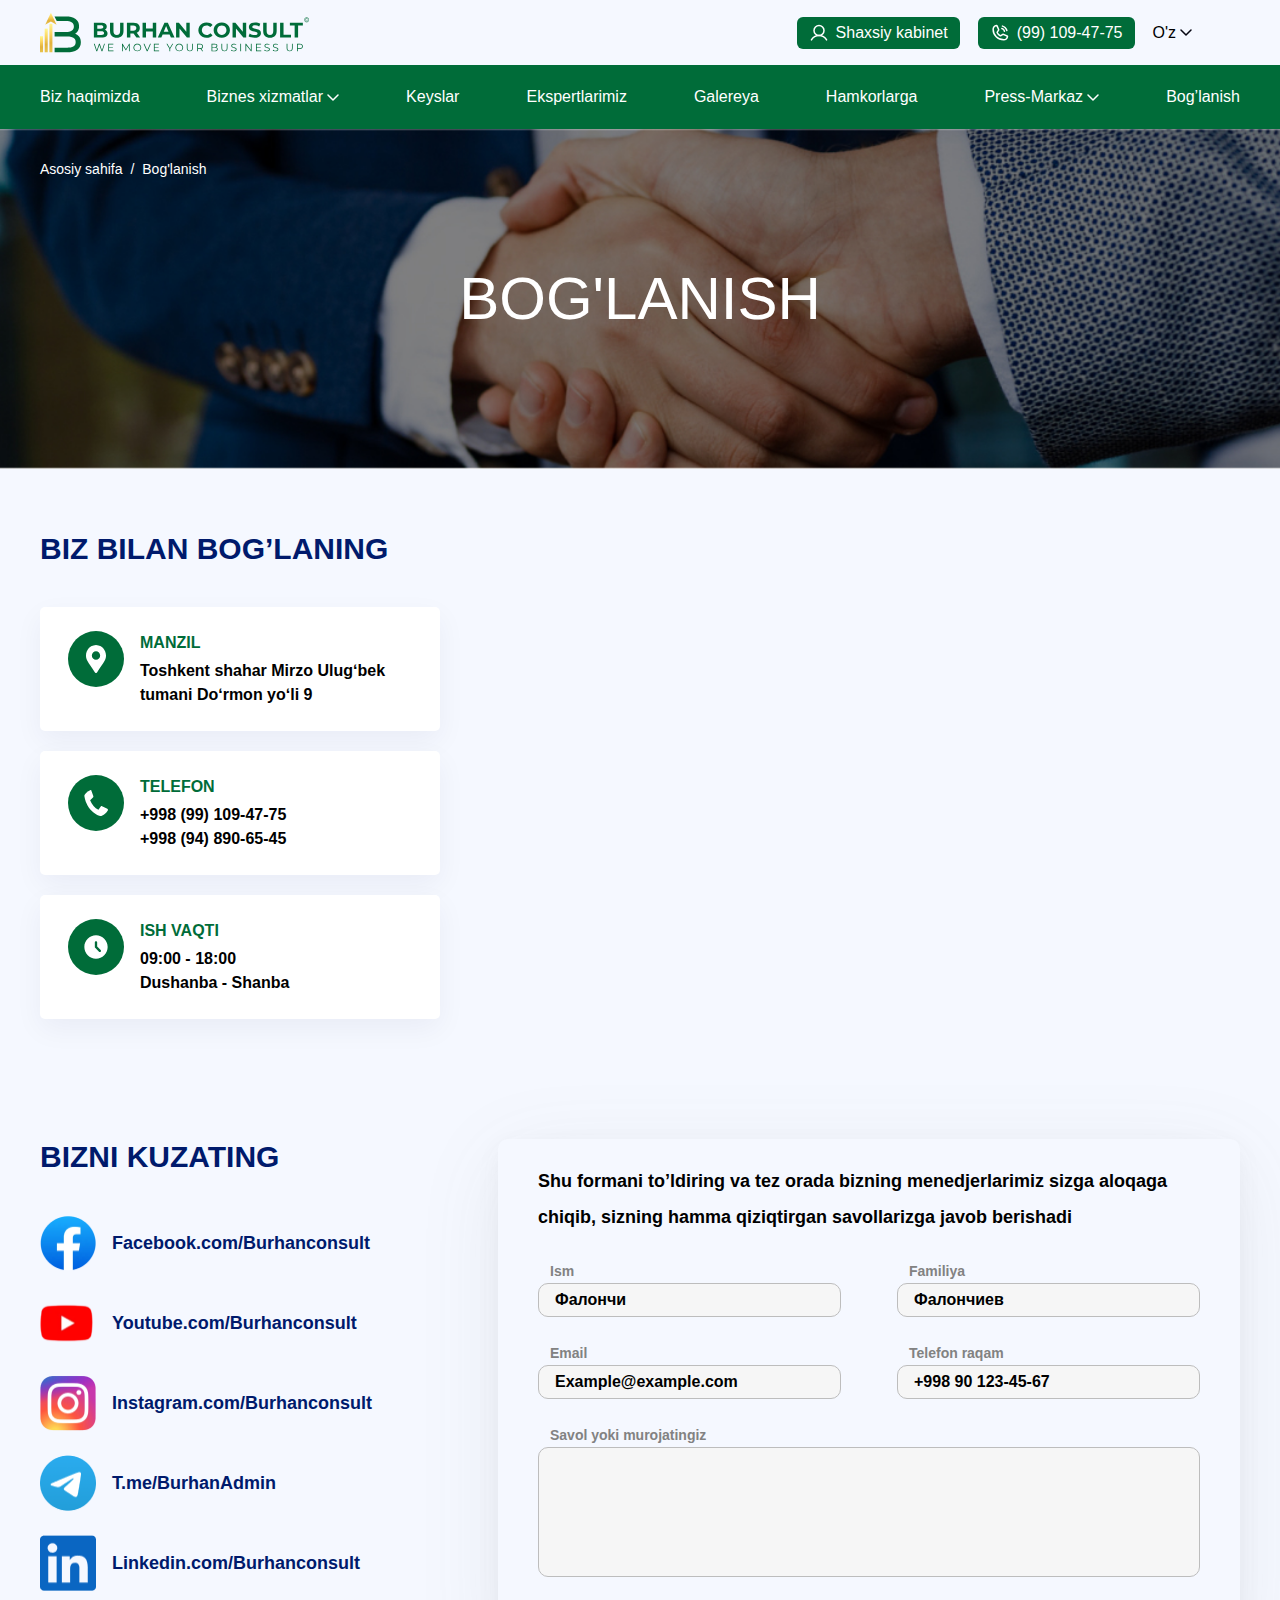
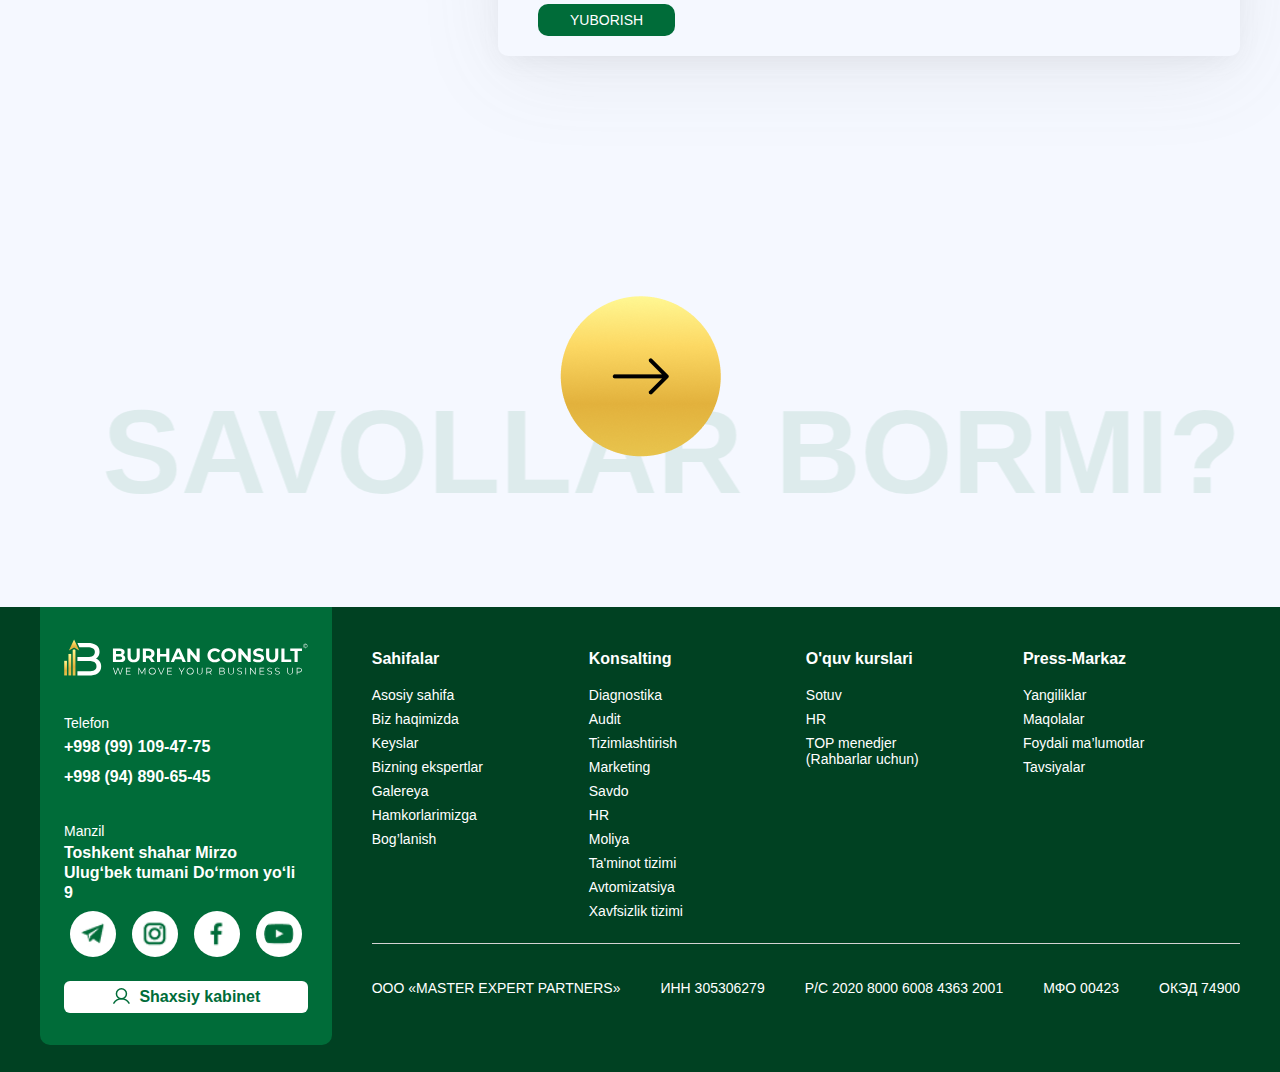
==== contacts.html @ b252c66b "initial commit" ====
<!DOCTYPE html>
<html class="bg-light-gray">

<head>
  <meta charset="UTF-8" />
  <meta name="viewport" content="width=device-width, initial-scale=1.0" />
  <link href="./output.css" rel="stylesheet" />
</head>

<body>
  <header class="">
    <div class="container header_top mx-auto">
      <div class="flex justify-between items-center pt-3 pb-3">
        <a href="index.html"><img class="lg:max-w-[270px] max-w-[175px]" src="img/logo.svg" alt="" /></a>
        <div class="flex items-center gap-[18px] xl:ml-0 ml-auto mr-12">
          <a href="#"
            class="hidden xl:flex font-medium items-center rounded-[6px] gap-[7px] bg-green text-white pt-1 pb-1 pr-3 pl-3">
            <img src="img/user.svg" alt="" />Shaxsiy kabinet
          </a>
          <a href="tel:+998991094775"
            class="hidden xl:flex font-medium items-center rounded-[6px] gap-[7px] bg-green text-white pt-1 pb-1 pr-3 pl-3">
            <img src="img/phone.svg" alt="" />(99) 109-47-75
          </a>
          <div class="dropdown dropdown-hover">
            <div tabindex="0" role="button" class="text-black flex items-center gap-1">
              O'z <img src="img/arrow-black.svg" alt="" />
            </div>
            <ul tabindex="0" class="dropdown-content right-0 menu shadow bg-white rounded-xl z-[1] w-auto">
              <li><a class="text-black">Ru</a></li>
              <li><a class="text-black">En</a></li>
            </ul>
          </div>
        </div>
        <div class="drawer-content block xl:hidden">
          <!-- Page content here -->
          <label for="my-drawer-4" class="drawer-button cursor-pointer z-20">
            <svg class="swap-off fill-current" xmlns="http://www.w3.org/2000/svg" width="32" height="32"
              viewBox="0 0 512 512">
              <path fill="#004122" d="M64,384H448V341.33H64Zm0-106.67H448V234.67H64ZM64,128v42.67H448V128Z" />
            </svg>
          </label>
        </div>
      </div>
    </div>
    <div class="bg-green header_bottom xl:block hidden">
      <div class="container mx-auto">
        <ul class="flex justify-between items-center pt-2 pb-2">
          <li>
            <a class="text-white pb-2 pt-2 block" href="index.html">Biz haqimizda</a>
          </li>
          <li>
            <div class="dropdown dropdown-hover">
              <div tabindex="0" role="button" class="text-white flex items-center gap-1 pt-3 pb-3">
                Biznes xizmatlar<img src="img/arrow-white.svg" alt="" />
              </div>
              <ul tabindex="0" class="dropdown-content menu shadow bg-white rounded-xl z-[1] w-auto">
                <li>
                  <a class="text-black whitespace-nowrap">Biznes xizmatlar 1</a>
                </li>
                <li>
                  <a class="text-black whitespace-nowrap">Biznes xizmatlar 2</a>
                </li>
              </ul>
            </div>
          </li>
          <li><a class="text-white pb-2 pt-2 block" href="keys.html">Keyslar</a></li>
          <li>
            <a class="text-white pb-2 pt-2 block" href="#">Ekspertlarimiz</a>
          </li>
          <li><a class="text-white pb-2 pt-2 block" href="gallery.html">Galereya</a></li>
          <li>
            <a class="text-white pb-2 pt-2 block" href="partners.html">Hamkorlarga</a>
          </li>
          <li>
            <div class="dropdown dropdown-hover">
              <div tabindex="0" role="button" class="text-white flex items-center gap-1 pt-3 pb-3">
                Press-Markaz<img src="img/arrow-white.svg" alt="" />
              </div>
              <ul tabindex="0" class="dropdown-content menu shadow bg-white rounded-xl z-[1] w-auto">
                <li>
                  <a href="press.html" class="text-black whitespace-nowrap">Press-Markaz 1</a>
                </li>
                <li>
                  <a href="press.html" class="text-black whitespace-nowrap">Press-Markaz 2</a>
                </li>
              </ul>
            </div>
          </li>
          <li>
            <a class="text-white pb-2 pt-2 block" href="contacts.html">Bog’lanish</a>
          </li>
        </ul>
      </div>
    </div>
    <div class="drawer drawer-end z-50">
      <input id="my-drawer-4" type="checkbox" class="drawer-toggle" />
      <div class="drawer-side">
        <label for="my-drawer-4" aria-label="close sidebar" class="drawer-overlay"></label>
        <ul class="menu bg-green text-base-content min-h-full w-80 p-4">
          <!-- Sidebar content here -->
          <li class="absolute top-1 right-1 cursor-pointer z-10">
            <label for="my-drawer-4" aria-label="close sidebar" class="">
              <svg class="sm:max-w-max max-w-[34px]" width="45" height="44" viewBox="0 0 45 44" fill="none"
                xmlns="http://www.w3.org/2000/svg">
                <g clip-path="url(#clip0_78_2)">
                  <path fill-rule="evenodd" clip-rule="evenodd"
                    d="M22.9351 24.5924L33.3062 34.9636C33.652 35.2976 34.1151 35.4824 34.5958 35.4782C35.0765 35.474 35.5363 35.2812 35.8762 34.9413C36.2161 34.6014 36.409 34.1415 36.4131 33.6608C36.4173 33.1802 36.2325 32.717 35.8986 32.3713L25.5274 22.0001L35.8986 11.6289C36.2325 11.2832 36.4173 10.8201 36.4131 10.3394C36.409 9.85868 36.2161 9.39886 35.8762 9.05894C35.5363 8.71903 35.0765 8.52622 34.5958 8.52204C34.1151 8.51786 33.652 8.70265 33.3062 9.03661L22.9351 19.4078L12.5639 9.03661C12.2166 8.71091 11.7562 8.53311 11.2801 8.54085C10.804 8.54858 10.3496 8.74123 10.013 9.07803C9.67644 9.41484 9.48411 9.86938 9.47672 10.3455C9.46932 10.8216 9.64745 11.2818 9.97339 11.6289L20.3427 22.0001L9.97156 32.3713C9.79646 32.5404 9.65679 32.7427 9.56071 32.9664C9.46462 33.19 9.41405 33.4306 9.41193 33.674C9.40982 33.9175 9.45621 34.1589 9.54839 34.3842C9.64057 34.6095 9.7767 34.8142 9.94884 34.9863C10.121 35.1585 10.3257 35.2946 10.551 35.3868C10.7763 35.479 11.0177 35.5254 11.2611 35.5232C11.5046 35.5211 11.7451 35.4705 11.9688 35.3745C12.1925 35.2784 12.3948 35.1387 12.5639 34.9636L22.9351 24.5924Z"
                    fill="white" />
                </g>
                <defs>
                  <clipPath id="clip0_78_2">
                    <rect width="44" height="44" fill="white" transform="translate(0.935059)" />
                  </clipPath>
                </defs>
              </svg>
            </label>
          </li>
          <li>
            <a class="text-white pb-2 pt-2 block" href="index.html">Biz haqimizda</a>
          </li>
          <li>
            <div class="flex flex-col items-start">
              <div tabindex="0" role="button" class="text-white flex items-center gap-3">
                Biznes xizmatlar<img src="img/arrow-white.svg" alt="" />
              </div>
              <ul tabindex="0" class="menu before:hidden m-0 p-0">
                <li>
                  <a class="text-white whitespace-nowrap">Biznes xizmatlar 1</a>
                </li>
                <li>
                  <a class="text-white whitespace-nowrap">Biznes xizmatlar 2</a>
                </li>
              </ul>
            </div>
          </li>
          <li><a class="text-white pb-2 pt-2 block" href="keys.html">Keyslar</a></li>
          <li>
            <a class="text-white pb-2 pt-2 block" href="#">Ekspertlarimiz</a>
          </li>
          <li><a class="text-white pb-2 pt-2 block" href="gallery.html">Galereya</a></li>
          <li>
            <a class="text-white pb-2 pt-2 block" href="partners.html">Hamkorlarga</a>
          </li>
          <li>
            <div class="flex flex-col items-start">
              <div tabindex="0" role="button" class="text-white flex items-center gap-3">
                Press-Markaz<img src="img/arrow-white.svg" alt="" />
              </div>
              <ul tabindex="0" class="menu before:hidden m-0 p-0">
                <li>
                  <a class="text-white whitespace-nowrap">Press-Markaz 1</a>
                </li>
                <li>
                  <a class="text-white whitespace-nowrap">Press-Markaz 2</a>
                </li>
              </ul>
            </div>
          </li>
          <li>
            <a class="text-white pb-2 pt-2 block" href="contacts.html">Bog’lanish</a>
          </li>
          <li class="mt-7 w-[calc(100% - 30px)]">
            <a href="#"
              class="inline-flex font-medium items-center rounded-[6px] gap-[7px] justify-center bg-white hover:bg-white text-green pt-1 pb-1 pr-3 pl-3">
              <img src="img/user-wh.svg" alt="" />Shaxsiy kabinet
            </a>
          </li>
          <li class="mt-7 w-[calc(100% - 30px)]">
            <a href="tel:+998991094775"
              class="inline-flex font-medium items-center rounded-[6px] gap-[7px] justify-center bg-white hover:bg-white text-green pt-1 pb-1 pr-3 pl-3">
              <img src="img/phone-green.svg" alt="" />(99) 109-47-75
            </a>
          </li>
        </ul>
      </div>
    </div>
  </header>

  <section style="background-image: url(img/partners-bg.jpg)"
    class="bg-cover relative bg-no-repeat bg-center sm:min-h-[280px]">
    <div class="container mx-auto pt-7 pb-72">
      <ul class="inline-flex items-center gap-2">
        <li class="text-white text-sm">
          <a href="index.html" class="text-white pr-1"> Asosiy sahifa </a>/
        </li>
        <li>
          <span class="inline-flex items-center gap-2 text-white text-sm">
            Bog'lanish
          </span>
        </li>
      </ul>
      <h1
        class="text-center text-4xl sm:text-6xl leading-snug text-white uppercase absolute top-1/2 left-1/2 -translate-x-1/2 -translate-y-1/2">
        Bog'lanish
      </h1>
    </div>
  </section>

  <section class="sm:pt-[62px] sm:pb-[120px] pt-[32px] pb-[32px]">
    <div class="container mx-auto text-center">
      <h2 class="lg:text-3xl sm:text-2xl text-xl font-bold mb-10 leading-normal text-blue uppercase text-left">
        Biz bilan bog’laning
      </h2>
      <div class="sm:flex xl:gap-[58px] gap-6 sm:mb-[120px] mb-10">
        <div class="left sm:min-w-[400px] sm:basis-[400px]">
          <div class="flex mb-5 items-start gap-4 py-6 px-7 bg-white rounded-[5px] shadow_contact">
            <img class="object-contain object-center w-14 h-14 min-w-14 basis-14 p-3.5 bg-green rounded-full"
              src="img/location.svg" alt="" />
            <div>
              <p class="text-left text-base uppercase text-green mb-1 font-semibold">
                Manzil
              </p>
              <div class="text-left">
                <a href="https://yandex.uz/maps/10335/tashkent/house/YkAYdA5mQUcEQFprfX9weX5hbA==/?ll=69.298691%2C41.317652&z=16.99"
                  target="_blank" class="text-black text-sm sm:text-base font-semibold transition-all hover:text-green">Toshkent
                  shahar Mirzo Ulugʻbek tumani Doʻrmon yoʻli 9</a>
              </div>
            </div>
          </div>
          <div class="flex mb-5 items-start gap-4 py-6 px-7 bg-white rounded-[5px] shadow_contact">
            <img class="object-contain object-center w-14 h-14 min-w-14 basis-14 p-3.5 bg-green rounded-full"
              src="img/phone-white.svg" alt="" />
            <div>
              <p class="text-left text-base uppercase text-green mb-1 font-semibold">
                Telefon
              </p>
              <div class="text-left">
                <a href="tel:+998991094775"
                  class="text-black text-sm sm:text-base font-semibold transition-all hover:text-green">+998 (99) 109-47-75</a>
                <br />
                <a class="text-black text-sm sm:text-base font-semibold transition-all hover:text-green" href="tel:+998948906545"
                  href="">+998 (94) 890-65-45</a>
              </div>
            </div>
          </div>
          <div class="flex items-start gap-4 py-6 px-7 bg-white rounded-[5px] shadow_contact">
            <img class="object-contain object-center w-14 h-14 min-w-14 basis-14 p-3.5 bg-green rounded-full"
              src="img/clock.svg" alt="" />
            <div>
              <p class="text-left text-base uppercase text-green mb-1 font-semibold">
                Ish vaqti
              </p>
              <div class="text-left">
                <span class="text-black text-base font-semibold">09:00 - 18:00 <br />
                  Dushanba - Shanba</span>
              </div>
            </div>
          </div>
        </div>
        <div class="w-full sm:h-auto h-[250px]">
          <iframe class="w-full h-full sm:mt-0 mt-5"
            src="https://yandex.com/map-widget/v1/?um=constructor%3A75b9b74190615ed96ed5d62652208825141ab3cdc33fb27ccaeb0a35229b9d0c&amp;source=constructor"
            frameborder="0"></iframe>
        </div>
      </div>

      <div class="sm:flex xl:gap-[58px] gap-6 sm:mb-[120px] mb-10">
        <div class="left sm:min-w-[400px] sm:basis-[400px]">
          <h2 class="lg:text-3xl sm:text-2xl text-xl font-bold mb-10 leading-normal text-blue uppercase text-left">
            Bizni kuzating
          </h2>
          <div class="flex items-center gap-4 mb-6">
            <img class="object-contain object-center w-14 h-14" src="img/facebook.png" alt="" />
            <a href="https://www.facebook.com/Burhanconsult" target="_blank"
              class="text-left text-base sm:text-lg sm:leading-9 transition-all text-blue hover:text-green font-semibold">
              Facebook.com/Burhanconsult
          </a>
          </div>
          <div class="flex items-center gap-4 mb-6">
            <img class="object-contain object-center w-14 h-14" src="img/youtube.png" alt="" />
            <a href="https://www.youtube.com/Burhanconsult" target="_blank"
              class="text-left text-base sm:text-lg sm:leading-9 transition-all text-blue hover:text-green font-semibold">
              Youtube.com/Burhanconsult
          </a>
          </div>
          <div class="flex items-center gap-4 mb-6">
            <img class="object-contain object-center w-14 h-14" src="img/instagram.png" alt="" />
            <a href="https://www.instagram.com/Burhanconsult" target="_blank"
              class="text-left text-base sm:text-lg sm:leading-9 transition-all text-blue hover:text-green font-semibold">
              Instagram.com/Burhanconsult
          </a>
          </div>
          <div class="flex items-center gap-4 mb-6">
            <img class="object-contain object-center w-14 h-14" src="img/telegram.png" alt="" />
            <a href="https://t.me/BurhanAdmint" target="_blank"
              class="text-left text-base sm:text-lg sm:leading-9 transition-all text-blue hover:text-green font-semibold">
              T.me/BurhanAdmin
          </a>
          </div>
          <div class="flex items-center gap-4 mb-6">
            <img class="object-contain object-center w-14 h-14" src="img/linkedin.png" alt="" />
            <a href="https://linkedin.com/Burhanconsult" target="_blank"
              class="text-left text-base sm:text-lg sm:leading-9 transition-all text-blue hover:text-green font-semibold">
              Linkedin.com/Burhanconsult
          </a>
          </div>
        </div>
        <div class="w-full shadow_card rounded-[10px] border-[#BDBDBD] lg:py-6 lg:px-10 p-4">
          <h3 class="text-black font-semibold lg:text-lg text-sm lg:leading-loose text-left mb-6">Shu formani to’ldiring va tez orada bizning menedjerlarimiz sizga aloqaga chiqib, sizning hamma qiziqtirgan savollarizga javob berishadi</h3>
          <form action="#" class="grid lg:grid-cols-2 grid-cols-1 xl:gap-y-6 xl:gap-x-14 gap-y-3 gap-x-3">
            <div class="form-group text-left">
              <label for="" class="pl-3 mb-1 text-left text-[#828282] font-semibold text-sm">Ism</label>
              <input type="text" value="Фалончи" class="font-semibold outline-none w-full text-base text-black py-1 px-4 leading-6 bg-[#F6F6F6] border border-[#BDBDBD] rounded-[10px]">
            </div>
            <div class="form-group text-left">
              <label for="" class="pl-3 mb-1 text-left text-[#828282] font-semibold text-sm">Familiya</label>
              <input type="text" value="Фалончиев" class="font-semibold outline-none w-full text-base text-black py-1 px-4 leading-6 bg-[#F6F6F6] border border-[#BDBDBD] rounded-[10px]">
            </div>
            <div class="form-group text-left">
              <label for="" class="pl-3 mb-1 text-left text-[#828282] font-semibold text-sm">Email</label>
              <input type="email" value="Example@example.com" class="font-semibold outline-none w-full text-base text-black py-1 px-4 leading-6 bg-[#F6F6F6] border border-[#BDBDBD] rounded-[10px]">
            </div>
            <div class="form-group text-left">
              <label for="" class="pl-3 mb-1 text-left text-[#828282] font-semibold text-sm">Telefon raqam</label>
              <input type="tel" value="+998 90 123-45-67" class="font-semibold outline-none w-full text-base text-black py-1 px-4 leading-6 bg-[#F6F6F6] border border-[#BDBDBD] rounded-[10px]">
            </div>
            <div class="form-group text-left col-span-full">
              <label for="" class="pl-3 mb-1 text-left text-[#828282] font-semibold text-sm">Savol yoki murojatingiz</label>
              <textarea rows="5" class="resize-none font-semibold outline-none w-full text-base text-black py-1 px-4 leading-6 bg-[#F6F6F6] border border-[#BDBDBD] rounded-[10px]"></textarea>
            </div>
            <div class="text-left mb-3 sm:mb-0">
              <a href="#"
              class="font-medium text-sm items-center rounded-[10px] transition-all bg-green uppercase hover:bg-green-dark text-white px-8 py-2">
              yuborish
            </a>
            </div>
          </form>
        </div>
      </div>
    </div>
  </section>
  <section class="request relative">
    <marquee
      class="uppercase absolute top-1/2 -translate-y-1/2 font-bold lg:text-[118px] sm:text-[58px] text-[34px] text-[#DDEBEC]"
      behavior="alternate" direction="right" scrollamount="20">Savollar bormi?</marquee>
    <div class="container mx-auto sm:pb-[150px] pb-12 relative z-10">
      <div class="flex justify-center">
        <a href="#"><img class="sm:max-w-max max-w-14" src="img/next.png" alt="" /></a>
      </div>
    </div>
  </section>
  <footer class="pb-[27px] bg-green-dark">
    <div class="container mx-auto">
      <div class="flex gap-10 sm:flex-row flex-col">
        <div class="px-6 py-8 bg-green grow-[300px] rounded-b-[10px]">
          <a href="index.html" class="inline-block"><img src="img/logo-white.svg" alt="" class="mb-8" /></a>
          <p class="text-white text-sm leading-4 mb-1">Telefon</p>
          <a href="tel:+998991094775" class="text-white font-bold text-base inline-block leading-5 mb-2">+998 (99)
            109-47-75</a>
          <br />
          <a href="tel:+998948906545" class="text-white font-bold text-base inline-block leading-5 mb-9">+998 (94)
            890-65-45</a>

          <p class="text-white text-sm leading-4 mb-1">Manzil</p>
          <p class="text-white font-bold text-base leading-5 mb-2">
            Toshkent shahar Mirzo Ulugʻbek tumani Doʻrmon yoʻli 9
          </p>

          <ul class="list-none gap-4 flex justify-center items-center mb-6">
            <li>
              <a href="#"><img
                  class="rounded-full overflow-hidden p-2 bg-white w-[46px] h-[46] transition-all hover:-translate-y-1"
                  src="img/tg.jpg" alt="" /></a>
            </li>
            <li>
              <a href="#"><img
                  class="rounded-full overflow-hidden p-2 bg-white w-[46px] h-[46] transition-all hover:-translate-y-1"
                  src="img/ins.jpg" alt="" /></a>
            </li>
            <li>
              <a href="#"><img
                  class="rounded-full overflow-hidden p-2 bg-white w-[46px] h-[46] transition-all hover:-translate-y-1"
                  src="img/face.jpg" alt="" /></a>
            </li>
            <li>
              <a href="#"><img
                  class="rounded-full overflow-hidden p-2 bg-white w-[46px] h-[46] transition-all hover:-translate-y-1"
                  src="img/you.jpg" alt="" /></a>
            </li>
          </ul>
          <a href="#"
            class="flex font-semibold items-center text-center justify-center rounded-[6px] gap-[7px] bg-white text-green pt-1 pb-1 pr-3 pl-3">
            <img src="img/user-wh.svg" alt="" />Shaxsiy kabinet
          </a>
        </div>
        <div class="w-full gap-10 py-10">
          <div class="grid lg:grid-cols-4 grid-cols-2 lg:gap-0 gap-8">
            <div>
              <h4 class="text-white font-bold text-base mb-4">Sahifalar</h4>
              <ul class="flex flex-col gap-2">
                <li class="leading-none">
                  <a href="#" class="text-white leading-none text-sm hover:underline hover:decoration-solid">Asosiy
                    sahifa</a>
                </li>
                <li class="leading-none">
                  <a href="#" class="text-white leading-none text-sm hover:underline hover:decoration-solid">Biz
                    haqimizda</a>
                </li>
                <li class="leading-none">
                  <a href="#" class="text-white leading-none text-sm hover:underline hover:decoration-solid">Keyslar</a>
                </li>
                <li class="leading-none">
                  <a href="#" class="text-white leading-none text-sm hover:underline hover:decoration-solid">Bizning
                    ekspertlar</a>
                </li>
                <li class="leading-none">
                  <a href="#"
                    class="text-white leading-none text-sm hover:underline hover:decoration-solid">Galereya</a>
                </li>
                <li class="leading-none">
                  <a href="#"
                    class="text-white leading-none text-sm hover:underline hover:decoration-solid">Hamkorlarimizga</a>
                </li>
                <li class="leading-none">
                  <a href="#"
                    class="text-white leading-none text-sm hover:underline hover:decoration-solid">Bog’lanish</a>
                </li>
              </ul>
            </div>
            <div>
              <h4 class="text-white font-bold text-base mb-4">Konsalting</h4>
              <ul class="flex flex-col gap-2">
                <li class="leading-none">
                  <a href="#"
                    class="text-white leading-none text-sm hover:underline hover:decoration-solid">Diagnostika</a>
                </li>
                <li class="leading-none">
                  <a href="#" class="text-white leading-none text-sm hover:underline hover:decoration-solid">Audit</a>
                </li>
                <li class="leading-none">
                  <a href="#"
                    class="text-white leading-none text-sm hover:underline hover:decoration-solid">Tizimlashtirish</a>
                </li>
                <li class="leading-none">
                  <a href="#"
                    class="text-white leading-none text-sm hover:underline hover:decoration-solid">Marketing</a>
                </li>
                <li class="leading-none">
                  <a href="#" class="text-white leading-none text-sm hover:underline hover:decoration-solid">Savdo</a>
                </li>
                <li class="leading-none">
                  <a href="#" class="text-white leading-none text-sm hover:underline hover:decoration-solid">HR</a>
                </li>
                <li class="leading-none">
                  <a href="#" class="text-white leading-none text-sm hover:underline hover:decoration-solid">Moliya</a>
                </li>
                <li class="leading-none">
                  <a href="#" class="text-white leading-none text-sm hover:underline hover:decoration-solid">Ta'minot
                    tizimi</a>
                </li>
                <li class="leading-none">
                  <a href="#"
                    class="text-white leading-none text-sm hover:underline hover:decoration-solid">Avtomizatsiya</a>
                </li>
                <li class="leading-none">
                  <a href="#" class="text-white leading-none text-sm hover:underline hover:decoration-solid">Xavfsizlik
                    tizimi</a>
                </li>
              </ul>
            </div>
            <div>
              <h4 class="text-white font-bold text-base mb-4">
                O'quv kurslari
              </h4>
              <ul class="flex flex-col gap-2">
                <li class="leading-none">
                  <a href="#" class="text-white leading-none text-sm hover:underline hover:decoration-solid">Sotuv</a>
                </li>
                <li class="leading-none">
                  <a href="#" class="text-white leading-none text-sm hover:underline hover:decoration-solid">HR</a>
                </li>
                <li class="leading-none">
                  <a href="#" class="text-white leading-none text-sm hover:underline hover:decoration-solid">TOP
                    menedjer <br />
                    (Rahbarlar uchun)</a>
                </li>
              </ul>
            </div>
            <div>
              <h4 class="text-white font-bold text-base mb-4">
                Press-Markaz
              </h4>
              <ul class="flex flex-col gap-2">
                <li class="leading-none">
                  <a href="#"
                    class="text-white leading-none text-sm hover:underline hover:decoration-solid">Yangiliklar</a>
                </li>
                <li class="leading-none">
                  <a href="#"
                    class="text-white leading-none text-sm hover:underline hover:decoration-solid">Maqolalar</a>
                </li>
                <li class="leading-none">
                  <a href="#" class="text-white leading-none text-sm hover:underline hover:decoration-solid">Foydali
                    ma’lumotlar</a>
                </li>
                <li class="leading-none">
                  <a href="#"
                    class="text-white leading-none text-sm hover:underline hover:decoration-solid">Tavsiyalar</a>
                </li>
              </ul>
            </div>
          </div>
          <hr class="bg-[#D3D3D3] border-0 h-[1px] mt-6 mb-9" />
          <div class="flex xl:justify-between gap-x-10 gap-y-3 items-center flex-wrap xl:flex-nowrap">
            <p class="text-white text-sm whitespace-nowrap leading-4">
              ООО «MASTER EXPERT PARTNERS»
            </p>
            <p class="text-white text-sm whitespace-nowrap leading-4">
              ИНН 305306279
            </p>
            <p class="text-white text-sm whitespace-nowrap leading-4">
              Р/C 2020 8000 6008 4363 2001
            </p>
            <p class="text-white text-sm whitespace-nowrap leading-4">
              МФО 00423
            </p>
            <p class="text-white text-sm whitespace-nowrap leading-4">
              ОКЭД 74900
            </p>
          </div>
        </div>
      </div>
    </div>
  </footer>
</body>

</html>
---- output.css ----
/*
! tailwindcss v3.4.7 | MIT License | https://tailwindcss.com
*/

/*
1. Prevent padding and border from affecting element width. (https://github.com/mozdevs/cssremedy/issues/4)
2. Allow adding a border to an element by just adding a border-width. (https://github.com/tailwindcss/tailwindcss/pull/116)
*/

*,
::before,
::after {
  box-sizing: border-box;
  /* 1 */
  border-width: 0;
  /* 2 */
  border-style: solid;
  /* 2 */
  border-color: currentColor;
  /* 2 */
}

::before,
::after {
  --tw-content: '';
}

/*
1. Use a consistent sensible line-height in all browsers.
2. Prevent adjustments of font size after orientation changes in iOS.
3. Use a more readable tab size.
4. Use the user's configured `sans` font-family by default.
5. Use the user's configured `sans` font-feature-settings by default.
6. Use the user's configured `sans` font-variation-settings by default.
7. Disable tap highlights on iOS
*/

html,
:host {
  line-height: 1.5;
  /* 1 */
  -webkit-text-size-adjust: 100%;
  /* 2 */
  -moz-tab-size: 4;
  /* 3 */
  -o-tab-size: 4;
     tab-size: 4;
  /* 3 */
  font-family: ui-sans-serif, system-ui, sans-serif, "Apple Color Emoji", "Segoe UI Emoji", "Segoe UI Symbol", "Noto Color Emoji";
  /* 4 */
  font-feature-settings: normal;
  /* 5 */
  font-variation-settings: normal;
  /* 6 */
  -webkit-tap-highlight-color: transparent;
  /* 7 */
}

/*
1. Remove the margin in all browsers.
2. Inherit line-height from `html` so users can set them as a class directly on the `html` element.
*/

body {
  margin: 0;
  /* 1 */
  line-height: inherit;
  /* 2 */
}

/*
1. Add the correct height in Firefox.
2. Correct the inheritance of border color in Firefox. (https://bugzilla.mozilla.org/show_bug.cgi?id=190655)
3. Ensure horizontal rules are visible by default.
*/

hr {
  height: 0;
  /* 1 */
  color: inherit;
  /* 2 */
  border-top-width: 1px;
  /* 3 */
}

/*
Add the correct text decoration in Chrome, Edge, and Safari.
*/

abbr:where([title]) {
  -webkit-text-decoration: underline dotted;
          text-decoration: underline dotted;
}

/*
Remove the default font size and weight for headings.
*/

h1,
h2,
h3,
h4,
h5,
h6 {
  font-size: inherit;
  font-weight: inherit;
}

/*
Reset links to optimize for opt-in styling instead of opt-out.
*/

a {
  color: inherit;
  text-decoration: inherit;
}

/*
Add the correct font weight in Edge and Safari.
*/

b,
strong {
  font-weight: bolder;
}

/*
1. Use the user's configured `mono` font-family by default.
2. Use the user's configured `mono` font-feature-settings by default.
3. Use the user's configured `mono` font-variation-settings by default.
4. Correct the odd `em` font sizing in all browsers.
*/

code,
kbd,
samp,
pre {
  font-family: ui-monospace, SFMono-Regular, Menlo, Monaco, Consolas, "Liberation Mono", "Courier New", monospace;
  /* 1 */
  font-feature-settings: normal;
  /* 2 */
  font-variation-settings: normal;
  /* 3 */
  font-size: 1em;
  /* 4 */
}

/*
Add the correct font size in all browsers.
*/

small {
  font-size: 80%;
}

/*
Prevent `sub` and `sup` elements from affecting the line height in all browsers.
*/

sub,
sup {
  font-size: 75%;
  line-height: 0;
  position: relative;
  vertical-align: baseline;
}

sub {
  bottom: -0.25em;
}

sup {
  top: -0.5em;
}

/*
1. Remove text indentation from table contents in Chrome and Safari. (https://bugs.chromium.org/p/chromium/issues/detail?id=999088, https://bugs.webkit.org/show_bug.cgi?id=201297)
2. Correct table border color inheritance in all Chrome and Safari. (https://bugs.chromium.org/p/chromium/issues/detail?id=935729, https://bugs.webkit.org/show_bug.cgi?id=195016)
3. Remove gaps between table borders by default.
*/

table {
  text-indent: 0;
  /* 1 */
  border-color: inherit;
  /* 2 */
  border-collapse: collapse;
  /* 3 */
}

/*
1. Change the font styles in all browsers.
2. Remove the margin in Firefox and Safari.
3. Remove default padding in all browsers.
*/

button,
input,
optgroup,
select,
textarea {
  font-family: inherit;
  /* 1 */
  font-feature-settings: inherit;
  /* 1 */
  font-variation-settings: inherit;
  /* 1 */
  font-size: 100%;
  /* 1 */
  font-weight: inherit;
  /* 1 */
  line-height: inherit;
  /* 1 */
  letter-spacing: inherit;
  /* 1 */
  color: inherit;
  /* 1 */
  margin: 0;
  /* 2 */
  padding: 0;
  /* 3 */
}

/*
Remove the inheritance of text transform in Edge and Firefox.
*/

button,
select {
  text-transform: none;
}

/*
1. Correct the inability to style clickable types in iOS and Safari.
2. Remove default button styles.
*/

button,
input:where([type='button']),
input:where([type='reset']),
input:where([type='submit']) {
  -webkit-appearance: button;
  /* 1 */
  background-color: transparent;
  /* 2 */
  background-image: none;
  /* 2 */
}

/*
Use the modern Firefox focus style for all focusable elements.
*/

:-moz-focusring {
  outline: auto;
}

/*
Remove the additional `:invalid` styles in Firefox. (https://github.com/mozilla/gecko-dev/blob/2f9eacd9d3d995c937b4251a5557d95d494c9be1/layout/style/res/forms.css#L728-L737)
*/

:-moz-ui-invalid {
  box-shadow: none;
}

/*
Add the correct vertical alignment in Chrome and Firefox.
*/

progress {
  vertical-align: baseline;
}

/*
Correct the cursor style of increment and decrement buttons in Safari.
*/

::-webkit-inner-spin-button,
::-webkit-outer-spin-button {
  height: auto;
}

/*
1. Correct the odd appearance in Chrome and Safari.
2. Correct the outline style in Safari.
*/

[type='search'] {
  -webkit-appearance: textfield;
  /* 1 */
  outline-offset: -2px;
  /* 2 */
}

/*
Remove the inner padding in Chrome and Safari on macOS.
*/

::-webkit-search-decoration {
  -webkit-appearance: none;
}

/*
1. Correct the inability to style clickable types in iOS and Safari.
2. Change font properties to `inherit` in Safari.
*/

::-webkit-file-upload-button {
  -webkit-appearance: button;
  /* 1 */
  font: inherit;
  /* 2 */
}

/*
Add the correct display in Chrome and Safari.
*/

summary {
  display: list-item;
}

/*
Removes the default spacing and border for appropriate elements.
*/

blockquote,
dl,
dd,
h1,
h2,
h3,
h4,
h5,
h6,
hr,
figure,
p,
pre {
  margin: 0;
}

fieldset {
  margin: 0;
  padding: 0;
}

legend {
  padding: 0;
}

ol,
ul,
menu {
  list-style: none;
  margin: 0;
  padding: 0;
}

/*
Reset default styling for dialogs.
*/

dialog {
  padding: 0;
}

/*
Prevent resizing textareas horizontally by default.
*/

textarea {
  resize: vertical;
}

/*
1. Reset the default placeholder opacity in Firefox. (https://github.com/tailwindlabs/tailwindcss/issues/3300)
2. Set the default placeholder color to the user's configured gray 400 color.
*/

input::-moz-placeholder, textarea::-moz-placeholder {
  opacity: 1;
  /* 1 */
  color: #9ca3af;
  /* 2 */
}

input::placeholder,
textarea::placeholder {
  opacity: 1;
  /* 1 */
  color: #9ca3af;
  /* 2 */
}

/*
Set the default cursor for buttons.
*/

button,
[role="button"] {
  cursor: pointer;
}

/*
Make sure disabled buttons don't get the pointer cursor.
*/

:disabled {
  cursor: default;
}

/*
1. Make replaced elements `display: block` by default. (https://github.com/mozdevs/cssremedy/issues/14)
2. Add `vertical-align: middle` to align replaced elements more sensibly by default. (https://github.com/jensimmons/cssremedy/issues/14#issuecomment-634934210)
   This can trigger a poorly considered lint error in some tools but is included by design.
*/

img,
svg,
video,
canvas,
audio,
iframe,
embed,
object {
  display: block;
  /* 1 */
  vertical-align: middle;
  /* 2 */
}

/*
Constrain images and videos to the parent width and preserve their intrinsic aspect ratio. (https://github.com/mozdevs/cssremedy/issues/14)
*/

img,
video {
  max-width: 100%;
  height: auto;
}

/* Make elements with the HTML hidden attribute stay hidden by default */

[hidden] {
  display: none;
}

:root,
[data-theme] {
  background-color: var(--fallback-b1,oklch(var(--b1)/1));
  color: var(--fallback-bc,oklch(var(--bc)/1));
}

@supports not (color: oklch(0% 0 0)) {
  :root {
    color-scheme: light;
    --fallback-p: #491eff;
    --fallback-pc: #d4dbff;
    --fallback-s: #ff41c7;
    --fallback-sc: #fff9fc;
    --fallback-a: #00cfbd;
    --fallback-ac: #00100d;
    --fallback-n: #2b3440;
    --fallback-nc: #d7dde4;
    --fallback-b1: #ffffff;
    --fallback-b2: #e5e6e6;
    --fallback-b3: #e5e6e6;
    --fallback-bc: #1f2937;
    --fallback-in: #00b3f0;
    --fallback-inc: #000000;
    --fallback-su: #00ca92;
    --fallback-suc: #000000;
    --fallback-wa: #ffc22d;
    --fallback-wac: #000000;
    --fallback-er: #ff6f70;
    --fallback-erc: #000000;
  }

  @media (prefers-color-scheme: dark) {
    :root {
      color-scheme: dark;
      --fallback-p: #7582ff;
      --fallback-pc: #050617;
      --fallback-s: #ff71cf;
      --fallback-sc: #190211;
      --fallback-a: #00c7b5;
      --fallback-ac: #000e0c;
      --fallback-n: #2a323c;
      --fallback-nc: #a6adbb;
      --fallback-b1: #1d232a;
      --fallback-b2: #191e24;
      --fallback-b3: #15191e;
      --fallback-bc: #a6adbb;
      --fallback-in: #00b3f0;
      --fallback-inc: #000000;
      --fallback-su: #00ca92;
      --fallback-suc: #000000;
      --fallback-wa: #ffc22d;
      --fallback-wac: #000000;
      --fallback-er: #ff6f70;
      --fallback-erc: #000000;
    }
  }
}

html {
  -webkit-tap-highlight-color: transparent;
}

* {
  scrollbar-color: color-mix(in oklch, currentColor 35%, transparent) transparent;
}

*:hover {
  scrollbar-color: color-mix(in oklch, currentColor 60%, transparent) transparent;
}

:root {
  color-scheme: light;
  --in: 72.06% 0.191 231.6;
  --su: 64.8% 0.150 160;
  --wa: 84.71% 0.199 83.87;
  --er: 71.76% 0.221 22.18;
  --pc: 89.824% 0.06192 275.75;
  --ac: 15.352% 0.0368 183.61;
  --inc: 0% 0 0;
  --suc: 0% 0 0;
  --wac: 0% 0 0;
  --erc: 0% 0 0;
  --rounded-box: 1rem;
  --rounded-btn: 0.5rem;
  --rounded-badge: 1.9rem;
  --animation-btn: 0.25s;
  --animation-input: .2s;
  --btn-focus-scale: 0.95;
  --border-btn: 1px;
  --tab-border: 1px;
  --tab-radius: 0.5rem;
  --p: 49.12% 0.3096 275.75;
  --s: 69.71% 0.329 342.55;
  --sc: 98.71% 0.0106 342.55;
  --a: 76.76% 0.184 183.61;
  --n: 32.1785% 0.02476 255.701624;
  --nc: 89.4994% 0.011585 252.096176;
  --b1: 100% 0 0;
  --b2: 96.1151% 0 0;
  --b3: 92.4169% 0.00108 197.137559;
  --bc: 27.8078% 0.029596 256.847952;
}

@media (prefers-color-scheme: dark) {
  :root {
    color-scheme: dark;
    --in: 72.06% 0.191 231.6;
    --su: 64.8% 0.150 160;
    --wa: 84.71% 0.199 83.87;
    --er: 71.76% 0.221 22.18;
    --pc: 13.138% 0.0392 275.75;
    --sc: 14.96% 0.052 342.55;
    --ac: 14.902% 0.0334 183.61;
    --inc: 0% 0 0;
    --suc: 0% 0 0;
    --wac: 0% 0 0;
    --erc: 0% 0 0;
    --rounded-box: 1rem;
    --rounded-btn: 0.5rem;
    --rounded-badge: 1.9rem;
    --animation-btn: 0.25s;
    --animation-input: .2s;
    --btn-focus-scale: 0.95;
    --border-btn: 1px;
    --tab-border: 1px;
    --tab-radius: 0.5rem;
    --p: 65.69% 0.196 275.75;
    --s: 74.8% 0.26 342.55;
    --a: 74.51% 0.167 183.61;
    --n: 31.3815% 0.021108 254.139175;
    --nc: 74.6477% 0.0216 264.435964;
    --b1: 25.3267% 0.015896 252.417568;
    --b2: 23.2607% 0.013807 253.100675;
    --b3: 21.1484% 0.01165 254.087939;
    --bc: 74.6477% 0.0216 264.435964;
  }
}

[data-theme=light] {
  color-scheme: light;
  --in: 72.06% 0.191 231.6;
  --su: 64.8% 0.150 160;
  --wa: 84.71% 0.199 83.87;
  --er: 71.76% 0.221 22.18;
  --pc: 89.824% 0.06192 275.75;
  --ac: 15.352% 0.0368 183.61;
  --inc: 0% 0 0;
  --suc: 0% 0 0;
  --wac: 0% 0 0;
  --erc: 0% 0 0;
  --rounded-box: 1rem;
  --rounded-btn: 0.5rem;
  --rounded-badge: 1.9rem;
  --animation-btn: 0.25s;
  --animation-input: .2s;
  --btn-focus-scale: 0.95;
  --border-btn: 1px;
  --tab-border: 1px;
  --tab-radius: 0.5rem;
  --p: 49.12% 0.3096 275.75;
  --s: 69.71% 0.329 342.55;
  --sc: 98.71% 0.0106 342.55;
  --a: 76.76% 0.184 183.61;
  --n: 32.1785% 0.02476 255.701624;
  --nc: 89.4994% 0.011585 252.096176;
  --b1: 100% 0 0;
  --b2: 96.1151% 0 0;
  --b3: 92.4169% 0.00108 197.137559;
  --bc: 27.8078% 0.029596 256.847952;
}

[data-theme=dark] {
  color-scheme: dark;
  --in: 72.06% 0.191 231.6;
  --su: 64.8% 0.150 160;
  --wa: 84.71% 0.199 83.87;
  --er: 71.76% 0.221 22.18;
  --pc: 13.138% 0.0392 275.75;
  --sc: 14.96% 0.052 342.55;
  --ac: 14.902% 0.0334 183.61;
  --inc: 0% 0 0;
  --suc: 0% 0 0;
  --wac: 0% 0 0;
  --erc: 0% 0 0;
  --rounded-box: 1rem;
  --rounded-btn: 0.5rem;
  --rounded-badge: 1.9rem;
  --animation-btn: 0.25s;
  --animation-input: .2s;
  --btn-focus-scale: 0.95;
  --border-btn: 1px;
  --tab-border: 1px;
  --tab-radius: 0.5rem;
  --p: 65.69% 0.196 275.75;
  --s: 74.8% 0.26 342.55;
  --a: 74.51% 0.167 183.61;
  --n: 31.3815% 0.021108 254.139175;
  --nc: 74.6477% 0.0216 264.435964;
  --b1: 25.3267% 0.015896 252.417568;
  --b2: 23.2607% 0.013807 253.100675;
  --b3: 21.1484% 0.01165 254.087939;
  --bc: 74.6477% 0.0216 264.435964;
}

*, ::before, ::after {
  --tw-border-spacing-x: 0;
  --tw-border-spacing-y: 0;
  --tw-translate-x: 0;
  --tw-translate-y: 0;
  --tw-rotate: 0;
  --tw-skew-x: 0;
  --tw-skew-y: 0;
  --tw-scale-x: 1;
  --tw-scale-y: 1;
  --tw-pan-x:  ;
  --tw-pan-y:  ;
  --tw-pinch-zoom:  ;
  --tw-scroll-snap-strictness: proximity;
  --tw-gradient-from-position:  ;
  --tw-gradient-via-position:  ;
  --tw-gradient-to-position:  ;
  --tw-ordinal:  ;
  --tw-slashed-zero:  ;
  --tw-numeric-figure:  ;
  --tw-numeric-spacing:  ;
  --tw-numeric-fraction:  ;
  --tw-ring-inset:  ;
  --tw-ring-offset-width: 0px;
  --tw-ring-offset-color: #fff;
  --tw-ring-color: rgb(59 130 246 / 0.5);
  --tw-ring-offset-shadow: 0 0 #0000;
  --tw-ring-shadow: 0 0 #0000;
  --tw-shadow: 0 0 #0000;
  --tw-shadow-colored: 0 0 #0000;
  --tw-blur:  ;
  --tw-brightness:  ;
  --tw-contrast:  ;
  --tw-grayscale:  ;
  --tw-hue-rotate:  ;
  --tw-invert:  ;
  --tw-saturate:  ;
  --tw-sepia:  ;
  --tw-drop-shadow:  ;
  --tw-backdrop-blur:  ;
  --tw-backdrop-brightness:  ;
  --tw-backdrop-contrast:  ;
  --tw-backdrop-grayscale:  ;
  --tw-backdrop-hue-rotate:  ;
  --tw-backdrop-invert:  ;
  --tw-backdrop-opacity:  ;
  --tw-backdrop-saturate:  ;
  --tw-backdrop-sepia:  ;
  --tw-contain-size:  ;
  --tw-contain-layout:  ;
  --tw-contain-paint:  ;
  --tw-contain-style:  ;
}

::backdrop {
  --tw-border-spacing-x: 0;
  --tw-border-spacing-y: 0;
  --tw-translate-x: 0;
  --tw-translate-y: 0;
  --tw-rotate: 0;
  --tw-skew-x: 0;
  --tw-skew-y: 0;
  --tw-scale-x: 1;
  --tw-scale-y: 1;
  --tw-pan-x:  ;
  --tw-pan-y:  ;
  --tw-pinch-zoom:  ;
  --tw-scroll-snap-strictness: proximity;
  --tw-gradient-from-position:  ;
  --tw-gradient-via-position:  ;
  --tw-gradient-to-position:  ;
  --tw-ordinal:  ;
  --tw-slashed-zero:  ;
  --tw-numeric-figure:  ;
  --tw-numeric-spacing:  ;
  --tw-numeric-fraction:  ;
  --tw-ring-inset:  ;
  --tw-ring-offset-width: 0px;
  --tw-ring-offset-color: #fff;
  --tw-ring-color: rgb(59 130 246 / 0.5);
  --tw-ring-offset-shadow: 0 0 #0000;
  --tw-ring-shadow: 0 0 #0000;
  --tw-shadow: 0 0 #0000;
  --tw-shadow-colored: 0 0 #0000;
  --tw-blur:  ;
  --tw-brightness:  ;
  --tw-contrast:  ;
  --tw-grayscale:  ;
  --tw-hue-rotate:  ;
  --tw-invert:  ;
  --tw-saturate:  ;
  --tw-sepia:  ;
  --tw-drop-shadow:  ;
  --tw-backdrop-blur:  ;
  --tw-backdrop-brightness:  ;
  --tw-backdrop-contrast:  ;
  --tw-backdrop-grayscale:  ;
  --tw-backdrop-hue-rotate:  ;
  --tw-backdrop-invert:  ;
  --tw-backdrop-opacity:  ;
  --tw-backdrop-saturate:  ;
  --tw-backdrop-sepia:  ;
  --tw-contain-size:  ;
  --tw-contain-layout:  ;
  --tw-contain-paint:  ;
  --tw-contain-style:  ;
}

.container {
  width: 100%;
}

@media (min-width: 640px) {
  .container {
    max-width: 640px;
  }
}

@media (min-width: 768px) {
  .container {
    max-width: 768px;
  }
}

@media (min-width: 1024px) {
  .container {
    max-width: 1024px;
  }
}

@media (min-width: 1280px) {
  .container {
    max-width: 1280px;
  }
}

@media (min-width: 1536px) {
  .container {
    max-width: 1536px;
  }
}

@media (hover:hover) {
  .label a:hover {
    --tw-text-opacity: 1;
    color: var(--fallback-bc,oklch(var(--bc)/var(--tw-text-opacity)));
  }

  .menu li > *:not(ul, .menu-title, details, .btn):active,
.menu li > *:not(ul, .menu-title, details, .btn).active,
.menu li > details > summary:active {
    --tw-bg-opacity: 1;
    background-color: var(--fallback-n,oklch(var(--n)/var(--tw-bg-opacity)));
    --tw-text-opacity: 1;
    color: var(--fallback-nc,oklch(var(--nc)/var(--tw-text-opacity)));
  }

  .tab:hover {
    --tw-text-opacity: 1;
  }

  .tabs-boxed :is(.tab-active, [aria-selected="true"]):not(.tab-disabled):not([disabled]):hover, .tabs-boxed :is(input:checked):hover {
    --tw-text-opacity: 1;
    color: var(--fallback-pc,oklch(var(--pc)/var(--tw-text-opacity)));
  }

  .table tr.hover:hover,
  .table tr.hover:nth-child(even):hover {
    --tw-bg-opacity: 1;
    background-color: var(--fallback-b2,oklch(var(--b2)/var(--tw-bg-opacity)));
  }
}

.btn {
  display: inline-flex;
  height: 3rem;
  min-height: 3rem;
  flex-shrink: 0;
  cursor: pointer;
  -webkit-user-select: none;
     -moz-user-select: none;
          user-select: none;
  flex-wrap: wrap;
  align-items: center;
  justify-content: center;
  border-radius: var(--rounded-btn, 0.5rem);
  border-color: transparent;
  border-color: oklch(var(--btn-color, var(--b2)) / var(--tw-border-opacity));
  padding-left: 1rem;
  padding-right: 1rem;
  text-align: center;
  font-size: 0.875rem;
  line-height: 1em;
  gap: 0.5rem;
  font-weight: 600;
  text-decoration-line: none;
  transition-duration: 200ms;
  transition-timing-function: cubic-bezier(0, 0, 0.2, 1);
  border-width: var(--border-btn, 1px);
  transition-property: color, background-color, border-color, opacity, box-shadow, transform;
  --tw-text-opacity: 1;
  color: var(--fallback-bc,oklch(var(--bc)/var(--tw-text-opacity)));
  --tw-shadow: 0 1px 2px 0 rgb(0 0 0 / 0.05);
  --tw-shadow-colored: 0 1px 2px 0 var(--tw-shadow-color);
  box-shadow: var(--tw-ring-offset-shadow, 0 0 #0000), var(--tw-ring-shadow, 0 0 #0000), var(--tw-shadow);
  outline-color: var(--fallback-bc,oklch(var(--bc)/1));
  background-color: oklch(var(--btn-color, var(--b2)) / var(--tw-bg-opacity));
  --tw-bg-opacity: 1;
  --tw-border-opacity: 1;
}

.btn-disabled,
  .btn[disabled],
  .btn:disabled {
  pointer-events: none;
}

:where(.btn:is(input[type="checkbox"])),
:where(.btn:is(input[type="radio"])) {
  width: auto;
  -webkit-appearance: none;
     -moz-appearance: none;
          appearance: none;
}

.btn:is(input[type="checkbox"]):after,
.btn:is(input[type="radio"]):after {
  --tw-content: attr(aria-label);
  content: var(--tw-content);
}

.card {
  position: relative;
  display: flex;
  flex-direction: column;
  border-radius: var(--rounded-box, 1rem);
}

.card:focus {
  outline: 2px solid transparent;
  outline-offset: 2px;
}

.card-body {
  display: flex;
  flex: 1 1 auto;
  flex-direction: column;
  padding: var(--padding-card, 2rem);
  gap: 0.5rem;
}

.card-body :where(p) {
  flex-grow: 1;
}

.card figure {
  display: flex;
  align-items: center;
  justify-content: center;
}

.card.image-full {
  display: grid;
}

.card.image-full:before {
  position: relative;
  content: "";
  z-index: 10;
  border-radius: var(--rounded-box, 1rem);
  --tw-bg-opacity: 1;
  background-color: var(--fallback-n,oklch(var(--n)/var(--tw-bg-opacity)));
  opacity: 0.75;
}

.card.image-full:before,
    .card.image-full > * {
  grid-column-start: 1;
  grid-row-start: 1;
}

.card.image-full > figure img {
  height: 100%;
  -o-object-fit: cover;
     object-fit: cover;
}

.card.image-full > .card-body {
  position: relative;
  z-index: 20;
  --tw-text-opacity: 1;
  color: var(--fallback-nc,oklch(var(--nc)/var(--tw-text-opacity)));
}

.checkbox {
  flex-shrink: 0;
  --chkbg: var(--fallback-bc,oklch(var(--bc)/1));
  --chkfg: var(--fallback-b1,oklch(var(--b1)/1));
  height: 1.5rem;
  width: 1.5rem;
  cursor: pointer;
  -webkit-appearance: none;
     -moz-appearance: none;
          appearance: none;
  border-radius: var(--rounded-btn, 0.5rem);
  border-width: 1px;
  border-color: var(--fallback-bc,oklch(var(--bc)/var(--tw-border-opacity)));
  --tw-border-opacity: 0.2;
}

.collapse:not(td):not(tr):not(colgroup) {
  visibility: visible;
}

.collapse {
  position: relative;
  display: grid;
  overflow: hidden;
  grid-template-rows: auto 0fr;
  transition: grid-template-rows 0.2s;
  width: 100%;
  border-radius: var(--rounded-box, 1rem);
}

.collapse-title,
.collapse > input[type="checkbox"],
.collapse > input[type="radio"],
.collapse-content {
  grid-column-start: 1;
  grid-row-start: 1;
}

.collapse > input[type="checkbox"],
.collapse > input[type="radio"] {
  -webkit-appearance: none;
     -moz-appearance: none;
          appearance: none;
  opacity: 0;
}

.collapse-content {
  visibility: hidden;
  grid-column-start: 1;
  grid-row-start: 2;
  min-height: 0px;
  transition: visibility 0.2s;
  transition: padding 0.2s ease-out,
    background-color 0.2s ease-out;
  padding-left: 1rem;
  padding-right: 1rem;
  cursor: unset;
}

.collapse[open],
.collapse-open,
.collapse:focus:not(.collapse-close) {
  grid-template-rows: auto 1fr;
}

.collapse:not(.collapse-close):has(> input[type="checkbox"]:checked),
.collapse:not(.collapse-close):has(> input[type="radio"]:checked) {
  grid-template-rows: auto 1fr;
}

.collapse[open] > .collapse-content,
.collapse-open > .collapse-content,
.collapse:focus:not(.collapse-close) > .collapse-content,
.collapse:not(.collapse-close) > input[type="checkbox"]:checked ~ .collapse-content,
.collapse:not(.collapse-close) > input[type="radio"]:checked ~ .collapse-content {
  visibility: visible;
  min-height: -moz-fit-content;
  min-height: fit-content;
}

.drawer {
  position: relative;
  display: grid;
  grid-auto-columns: max-content auto;
  width: 100%;
}

.drawer-content {
  grid-column-start: 2;
  grid-row-start: 1;
  min-width: 0px;
}

.drawer-side {
  pointer-events: none;
  position: fixed;
  inset-inline-start: 0px;
  top: 0px;
  grid-column-start: 1;
  grid-row-start: 1;
  display: grid;
  width: 100%;
  grid-template-columns: repeat(1, minmax(0, 1fr));
  grid-template-rows: repeat(1, minmax(0, 1fr));
  align-items: flex-start;
  justify-items: start;
  overflow-x: hidden;
  overflow-y: hidden;
  overscroll-behavior: contain;
  height: 100vh;
  height: 100dvh;
}

.drawer-side > .drawer-overlay {
  position: sticky;
  top: 0px;
  place-self: stretch;
  cursor: pointer;
  background-color: transparent;
  transition-property: color, background-color, border-color, text-decoration-color, fill, stroke;
  transition-timing-function: cubic-bezier(0.4, 0, 0.2, 1);
  transition-timing-function: cubic-bezier(0, 0, 0.2, 1);
  transition-duration: 200ms;
}

.drawer-side > * {
  grid-column-start: 1;
  grid-row-start: 1;
}

.drawer-side > *:not(.drawer-overlay) {
  transition-property: transform;
  transition-timing-function: cubic-bezier(0.4, 0, 0.2, 1);
  transition-timing-function: cubic-bezier(0, 0, 0.2, 1);
  transition-duration: 300ms;
  will-change: transform;
  transform: translateX(-100%);
}

[dir="rtl"] .drawer-side > *:not(.drawer-overlay) {
  transform: translateX(100%);
}

.drawer-toggle {
  position: fixed;
  height: 0px;
  width: 0px;
  -webkit-appearance: none;
     -moz-appearance: none;
          appearance: none;
  opacity: 0;
}

.drawer-toggle:checked ~ .drawer-side {
  pointer-events: auto;
  visibility: visible;
  overflow-y: auto;
}

.drawer-toggle:checked ~ .drawer-side > *:not(.drawer-overlay) {
  transform: translateX(0%);
}

.drawer-end {
  grid-auto-columns: auto max-content;
}

.drawer-end .drawer-toggle ~ .drawer-content {
  grid-column-start: 1;
}

.drawer-end .drawer-toggle ~ .drawer-side {
  grid-column-start: 2;
  justify-items: end;
}

.drawer-end .drawer-toggle ~ .drawer-side > *:not(.drawer-overlay) {
  transform: translateX(100%);
}

[dir="rtl"] .drawer-end .drawer-toggle ~ .drawer-side > *:not(.drawer-overlay) {
  transform: translateX(-100%);
}

.drawer-end .drawer-toggle:checked ~ .drawer-side > *:not(.drawer-overlay) {
  transform: translateX(0%);
}

.dropdown {
  position: relative;
  display: inline-block;
}

.dropdown > *:not(summary):focus {
  outline: 2px solid transparent;
  outline-offset: 2px;
}

.dropdown .dropdown-content {
  position: absolute;
}

.dropdown:is(:not(details)) .dropdown-content {
  visibility: hidden;
  opacity: 0;
  transform-origin: top;
  --tw-scale-x: .95;
  --tw-scale-y: .95;
  transform: translate(var(--tw-translate-x), var(--tw-translate-y)) rotate(var(--tw-rotate)) skewX(var(--tw-skew-x)) skewY(var(--tw-skew-y)) scaleX(var(--tw-scale-x)) scaleY(var(--tw-scale-y));
  transition-property: color, background-color, border-color, text-decoration-color, fill, stroke, opacity, box-shadow, transform, filter, -webkit-backdrop-filter;
  transition-property: color, background-color, border-color, text-decoration-color, fill, stroke, opacity, box-shadow, transform, filter, backdrop-filter;
  transition-property: color, background-color, border-color, text-decoration-color, fill, stroke, opacity, box-shadow, transform, filter, backdrop-filter, -webkit-backdrop-filter;
  transition-timing-function: cubic-bezier(0.4, 0, 0.2, 1);
  transition-timing-function: cubic-bezier(0, 0, 0.2, 1);
  transition-duration: 200ms;
}

.dropdown-end .dropdown-content {
  inset-inline-end: 0px;
}

.dropdown-left .dropdown-content {
  bottom: auto;
  inset-inline-end: 100%;
  top: 0px;
  transform-origin: right;
}

.dropdown-right .dropdown-content {
  bottom: auto;
  inset-inline-start: 100%;
  top: 0px;
  transform-origin: left;
}

.dropdown-bottom .dropdown-content {
  bottom: auto;
  top: 100%;
  transform-origin: top;
}

.dropdown-top .dropdown-content {
  bottom: 100%;
  top: auto;
  transform-origin: bottom;
}

.dropdown-end.dropdown-right .dropdown-content {
  bottom: 0px;
  top: auto;
}

.dropdown-end.dropdown-left .dropdown-content {
  bottom: 0px;
  top: auto;
}

.dropdown.dropdown-open .dropdown-content,
.dropdown:not(.dropdown-hover):focus .dropdown-content,
.dropdown:focus-within .dropdown-content {
  visibility: visible;
  opacity: 1;
}

@media (hover: hover) {
  .dropdown.dropdown-hover:hover .dropdown-content {
    visibility: visible;
    opacity: 1;
  }

  .btn:hover {
    --tw-border-opacity: 1;
    border-color: var(--fallback-b3,oklch(var(--b3)/var(--tw-border-opacity)));
    --tw-bg-opacity: 1;
    background-color: var(--fallback-b3,oklch(var(--b3)/var(--tw-bg-opacity)));
  }

  @supports (color: color-mix(in oklab, black, black)) {
    .btn:hover {
      background-color: color-mix(
            in oklab,
            oklch(var(--btn-color, var(--b2)) / var(--tw-bg-opacity, 1)) 90%,
            black
          );
      border-color: color-mix(
            in oklab,
            oklch(var(--btn-color, var(--b2)) / var(--tw-border-opacity, 1)) 90%,
            black
          );
    }
  }

  @supports not (color: oklch(0% 0 0)) {
    .btn:hover {
      background-color: var(--btn-color, var(--fallback-b2));
      border-color: var(--btn-color, var(--fallback-b2));
    }
  }

  .btn.glass:hover {
    --glass-opacity: 25%;
    --glass-border-opacity: 15%;
  }

  .btn-disabled:hover,
    .btn[disabled]:hover,
    .btn:disabled:hover {
    --tw-border-opacity: 0;
    background-color: var(--fallback-n,oklch(var(--n)/var(--tw-bg-opacity)));
    --tw-bg-opacity: 0.2;
    color: var(--fallback-bc,oklch(var(--bc)/var(--tw-text-opacity)));
    --tw-text-opacity: 0.2;
  }

  @supports (color: color-mix(in oklab, black, black)) {
    .btn:is(input[type="checkbox"]:checked):hover, .btn:is(input[type="radio"]:checked):hover {
      background-color: color-mix(in oklab, var(--fallback-p,oklch(var(--p)/1)) 90%, black);
      border-color: color-mix(in oklab, var(--fallback-p,oklch(var(--p)/1)) 90%, black);
    }
  }

  .dropdown.dropdown-hover:hover .dropdown-content {
    --tw-scale-x: 1;
    --tw-scale-y: 1;
    transform: translate(var(--tw-translate-x), var(--tw-translate-y)) rotate(var(--tw-rotate)) skewX(var(--tw-skew-x)) skewY(var(--tw-skew-y)) scaleX(var(--tw-scale-x)) scaleY(var(--tw-scale-y));
  }

  :where(.menu li:not(.menu-title, .disabled) > *:not(ul, details, .menu-title)):not(.active, .btn):hover, :where(.menu li:not(.menu-title, .disabled) > details > summary:not(.menu-title)):not(.active, .btn):hover {
    cursor: pointer;
    outline: 2px solid transparent;
    outline-offset: 2px;
  }

  @supports (color: oklch(0% 0 0)) {
    :where(.menu li:not(.menu-title, .disabled) > *:not(ul, details, .menu-title)):not(.active, .btn):hover, :where(.menu li:not(.menu-title, .disabled) > details > summary:not(.menu-title)):not(.active, .btn):hover {
      background-color: var(--fallback-bc,oklch(var(--bc)/0.1));
    }
  }

  .tab[disabled],
    .tab[disabled]:hover {
    cursor: not-allowed;
    color: var(--fallback-bc,oklch(var(--bc)/var(--tw-text-opacity)));
    --tw-text-opacity: 0.2;
  }
}

.dropdown:is(details) summary::-webkit-details-marker {
  display: none;
}

.footer {
  display: grid;
  width: 100%;
  grid-auto-flow: row;
  place-items: start;
  -moz-column-gap: 1rem;
       column-gap: 1rem;
  row-gap: 2.5rem;
  font-size: 0.875rem;
  line-height: 1.25rem;
}

.footer > * {
  display: grid;
  place-items: start;
  gap: 0.5rem;
}

@media (min-width: 48rem) {
  .footer {
    grid-auto-flow: column;
  }

  .footer-center {
    grid-auto-flow: row dense;
  }
}

.label {
  display: flex;
  -webkit-user-select: none;
     -moz-user-select: none;
          user-select: none;
  align-items: center;
  justify-content: space-between;
  padding-left: 0.25rem;
  padding-right: 0.25rem;
  padding-top: 0.5rem;
  padding-bottom: 0.5rem;
}

.input {
  flex-shrink: 1;
  -webkit-appearance: none;
     -moz-appearance: none;
          appearance: none;
  height: 3rem;
  padding-left: 1rem;
  padding-right: 1rem;
  font-size: 1rem;
  line-height: 2;
  line-height: 1.5rem;
  border-radius: var(--rounded-btn, 0.5rem);
  border-width: 1px;
  border-color: transparent;
  --tw-bg-opacity: 1;
  background-color: var(--fallback-b1,oklch(var(--b1)/var(--tw-bg-opacity)));
}

.input[type="number"]::-webkit-inner-spin-button,
.input-md[type="number"]::-webkit-inner-spin-button {
  margin-top: -1rem;
  margin-bottom: -1rem;
  margin-inline-end: -1rem;
}

.join .dropdown .join-item:first-child:not(:last-child),
  .join *:first-child:not(:last-child) .dropdown .join-item {
  border-start-end-radius: inherit;
  border-end-end-radius: inherit;
}

.link {
  cursor: pointer;
  text-decoration-line: underline;
}

.menu {
  display: flex;
  flex-direction: column;
  flex-wrap: wrap;
  font-size: 0.875rem;
  line-height: 1.25rem;
  padding: 0.5rem;
}

.menu :where(li ul) {
  position: relative;
  white-space: nowrap;
  margin-inline-start: 1rem;
  padding-inline-start: 0.5rem;
}

.menu :where(li:not(.menu-title) > *:not(ul, details, .menu-title, .btn)), .menu :where(li:not(.menu-title) > details > summary:not(.menu-title)) {
  display: grid;
  grid-auto-flow: column;
  align-content: flex-start;
  align-items: center;
  gap: 0.5rem;
  grid-auto-columns: minmax(auto, max-content) auto max-content;
  -webkit-user-select: none;
     -moz-user-select: none;
          user-select: none;
}

.menu li.disabled {
  cursor: not-allowed;
  -webkit-user-select: none;
     -moz-user-select: none;
          user-select: none;
  color: var(--fallback-bc,oklch(var(--bc)/0.3));
}

.menu :where(li > .menu-dropdown:not(.menu-dropdown-show)) {
  display: none;
}

:where(.menu li) {
  position: relative;
  display: flex;
  flex-shrink: 0;
  flex-direction: column;
  flex-wrap: wrap;
  align-items: stretch;
}

:where(.menu li) .badge {
  justify-self: end;
}

.radio {
  flex-shrink: 0;
  --chkbg: var(--bc);
  height: 1.5rem;
  width: 1.5rem;
  cursor: pointer;
  -webkit-appearance: none;
     -moz-appearance: none;
          appearance: none;
  border-radius: 9999px;
  border-width: 1px;
  border-color: var(--fallback-bc,oklch(var(--bc)/var(--tw-border-opacity)));
  --tw-border-opacity: 0.2;
}

.swap input:checked ~ .swap-off,
.swap-active .swap-off,
.swap input:indeterminate ~ .swap-off {
  opacity: 0;
}

.tabs {
  display: grid;
  align-items: flex-end;
}

.tabs-lifted:has(.tab-content[class^="rounded-"])
    .tab:first-child:not(:is(.tab-active, [aria-selected="true"])), .tabs-lifted:has(.tab-content[class*=" rounded-"])
    .tab:first-child:not(:is(.tab-active, [aria-selected="true"])) {
  border-bottom-color: transparent;
}

.tab {
  position: relative;
  grid-row-start: 1;
  display: inline-flex;
  height: 2rem;
  cursor: pointer;
  -webkit-user-select: none;
     -moz-user-select: none;
          user-select: none;
  -webkit-appearance: none;
     -moz-appearance: none;
          appearance: none;
  flex-wrap: wrap;
  align-items: center;
  justify-content: center;
  text-align: center;
  font-size: 0.875rem;
  line-height: 1.25rem;
  line-height: 2;
  --tab-padding: 1rem;
  --tw-text-opacity: 0.5;
  --tab-color: var(--fallback-bc,oklch(var(--bc)/1));
  --tab-bg: var(--fallback-b1,oklch(var(--b1)/1));
  --tab-border-color: var(--fallback-b3,oklch(var(--b3)/1));
  color: var(--tab-color);
  padding-inline-start: var(--tab-padding, 1rem);
  padding-inline-end: var(--tab-padding, 1rem);
}

.tab:is(input[type="radio"]) {
  width: auto;
  border-bottom-right-radius: 0px;
  border-bottom-left-radius: 0px;
}

.tab:is(input[type="radio"]):after {
  --tw-content: attr(aria-label);
  content: var(--tw-content);
}

.tab:not(input):empty {
  cursor: default;
  grid-column-start: span 9999;
}

.tab-content {
  grid-column-start: 1;
  grid-column-end: span 9999;
  grid-row-start: 2;
  margin-top: calc(var(--tab-border) * -1);
  display: none;
  border-color: transparent;
  border-width: var(--tab-border, 0);
}

:checked + .tab-content:nth-child(2),
  :is(.tab-active, [aria-selected="true"]) + .tab-content:nth-child(2) {
  border-start-start-radius: 0px;
}

input.tab:checked + .tab-content,
:is(.tab-active, [aria-selected="true"]) + .tab-content {
  display: block;
}

.table {
  position: relative;
  width: 100%;
  border-radius: var(--rounded-box, 1rem);
  text-align: left;
  font-size: 0.875rem;
  line-height: 1.25rem;
}

.table :where(.table-pin-rows thead tr) {
  position: sticky;
  top: 0px;
  z-index: 1;
  --tw-bg-opacity: 1;
  background-color: var(--fallback-b1,oklch(var(--b1)/var(--tw-bg-opacity)));
}

.table :where(.table-pin-rows tfoot tr) {
  position: sticky;
  bottom: 0px;
  z-index: 1;
  --tw-bg-opacity: 1;
  background-color: var(--fallback-b1,oklch(var(--b1)/var(--tw-bg-opacity)));
}

.table :where(.table-pin-cols tr th) {
  position: sticky;
  left: 0px;
  right: 0px;
  --tw-bg-opacity: 1;
  background-color: var(--fallback-b1,oklch(var(--b1)/var(--tw-bg-opacity)));
}

.textarea {
  min-height: 3rem;
  flex-shrink: 1;
  padding-left: 1rem;
  padding-right: 1rem;
  padding-top: 0.5rem;
  padding-bottom: 0.5rem;
  font-size: 0.875rem;
  line-height: 1.25rem;
  line-height: 2;
  border-radius: var(--rounded-btn, 0.5rem);
  border-width: 1px;
  border-color: transparent;
  --tw-bg-opacity: 1;
  background-color: var(--fallback-b1,oklch(var(--b1)/var(--tw-bg-opacity)));
}

.btm-nav > * .label {
  font-size: 1rem;
  line-height: 1.5rem;
}

@media (prefers-reduced-motion: no-preference) {
  .btn {
    animation: button-pop var(--animation-btn, 0.25s) ease-out;
  }
}

.btn:active:hover,
  .btn:active:focus {
  animation: button-pop 0s ease-out;
  transform: scale(var(--btn-focus-scale, 0.97));
}

@supports not (color: oklch(0% 0 0)) {
  .btn {
    background-color: var(--btn-color, var(--fallback-b2));
    border-color: var(--btn-color, var(--fallback-b2));
  }
}

.btn:focus-visible {
  outline-style: solid;
  outline-width: 2px;
  outline-offset: 2px;
}

.btn.glass {
  --tw-shadow: 0 0 #0000;
  --tw-shadow-colored: 0 0 #0000;
  box-shadow: var(--tw-ring-offset-shadow, 0 0 #0000), var(--tw-ring-shadow, 0 0 #0000), var(--tw-shadow);
  outline-color: currentColor;
}

.btn.glass.btn-active {
  --glass-opacity: 25%;
  --glass-border-opacity: 15%;
}

.btn.btn-disabled,
  .btn[disabled],
  .btn:disabled {
  --tw-border-opacity: 0;
  background-color: var(--fallback-n,oklch(var(--n)/var(--tw-bg-opacity)));
  --tw-bg-opacity: 0.2;
  color: var(--fallback-bc,oklch(var(--bc)/var(--tw-text-opacity)));
  --tw-text-opacity: 0.2;
}

.btn:is(input[type="checkbox"]:checked),
.btn:is(input[type="radio"]:checked) {
  --tw-border-opacity: 1;
  border-color: var(--fallback-p,oklch(var(--p)/var(--tw-border-opacity)));
  --tw-bg-opacity: 1;
  background-color: var(--fallback-p,oklch(var(--p)/var(--tw-bg-opacity)));
  --tw-text-opacity: 1;
  color: var(--fallback-pc,oklch(var(--pc)/var(--tw-text-opacity)));
}

.btn:is(input[type="checkbox"]:checked):focus-visible, .btn:is(input[type="radio"]:checked):focus-visible {
  outline-color: var(--fallback-p,oklch(var(--p)/1));
}

@keyframes button-pop {
  0% {
    transform: scale(var(--btn-focus-scale, 0.98));
  }

  40% {
    transform: scale(1.02);
  }

  100% {
    transform: scale(1);
  }
}

.card :where(figure:first-child) {
  overflow: hidden;
  border-start-start-radius: inherit;
  border-start-end-radius: inherit;
  border-end-start-radius: unset;
  border-end-end-radius: unset;
}

.card :where(figure:last-child) {
  overflow: hidden;
  border-start-start-radius: unset;
  border-start-end-radius: unset;
  border-end-start-radius: inherit;
  border-end-end-radius: inherit;
}

.card:focus-visible {
  outline: 2px solid currentColor;
  outline-offset: 2px;
}

.card.bordered {
  border-width: 1px;
  --tw-border-opacity: 1;
  border-color: var(--fallback-b2,oklch(var(--b2)/var(--tw-border-opacity)));
}

.card.compact .card-body {
  padding: 1rem;
  font-size: 0.875rem;
  line-height: 1.25rem;
}

.card.image-full :where(figure) {
  overflow: hidden;
  border-radius: inherit;
}

.checkbox:focus {
  box-shadow: none;
}

.checkbox:focus-visible {
  outline-style: solid;
  outline-width: 2px;
  outline-offset: 2px;
  outline-color: var(--fallback-bc,oklch(var(--bc)/1));
}

.checkbox:disabled {
  border-width: 0px;
  cursor: not-allowed;
  border-color: transparent;
  --tw-bg-opacity: 1;
  background-color: var(--fallback-bc,oklch(var(--bc)/var(--tw-bg-opacity)));
  opacity: 0.2;
}

.checkbox:checked,
  .checkbox[aria-checked="true"] {
  background-repeat: no-repeat;
  animation: checkmark var(--animation-input, 0.2s) ease-out;
  background-color: var(--chkbg);
  background-image: linear-gradient(-45deg, transparent 65%, var(--chkbg) 65.99%),
      linear-gradient(45deg, transparent 75%, var(--chkbg) 75.99%),
      linear-gradient(-45deg, var(--chkbg) 40%, transparent 40.99%),
      linear-gradient(
        45deg,
        var(--chkbg) 30%,
        var(--chkfg) 30.99%,
        var(--chkfg) 40%,
        transparent 40.99%
      ),
      linear-gradient(-45deg, var(--chkfg) 50%, var(--chkbg) 50.99%);
}

.checkbox:indeterminate {
  --tw-bg-opacity: 1;
  background-color: var(--fallback-bc,oklch(var(--bc)/var(--tw-bg-opacity)));
  background-repeat: no-repeat;
  animation: checkmark var(--animation-input, 0.2s) ease-out;
  background-image: linear-gradient(90deg, transparent 80%, var(--chkbg) 80%),
      linear-gradient(-90deg, transparent 80%, var(--chkbg) 80%),
      linear-gradient(0deg, var(--chkbg) 43%, var(--chkfg) 43%, var(--chkfg) 57%, var(--chkbg) 57%);
}

@keyframes checkmark {
  0% {
    background-position-y: 5px;
  }

  50% {
    background-position-y: -2px;
  }

  100% {
    background-position-y: 0;
  }
}

details.collapse {
  width: 100%;
}

details.collapse summary {
  position: relative;
  display: block;
  outline: 2px solid transparent;
  outline-offset: 2px;
}

details.collapse summary::-webkit-details-marker {
  display: none;
}

.collapse:focus-visible {
  outline-style: solid;
  outline-width: 2px;
  outline-offset: 2px;
  outline-color: var(--fallback-bc,oklch(var(--bc)/1));
}

.collapse:has(.collapse-title:focus-visible),
.collapse:has(> input[type="checkbox"]:focus-visible),
.collapse:has(> input[type="radio"]:focus-visible) {
  outline-style: solid;
  outline-width: 2px;
  outline-offset: 2px;
  outline-color: var(--fallback-bc,oklch(var(--bc)/1));
}

.collapse-arrow > .collapse-title:after {
  position: absolute;
  display: block;
  height: 0.5rem;
  width: 0.5rem;
  --tw-translate-y: -100%;
  --tw-rotate: 45deg;
  transform: translate(var(--tw-translate-x), var(--tw-translate-y)) rotate(var(--tw-rotate)) skewX(var(--tw-skew-x)) skewY(var(--tw-skew-y)) scaleX(var(--tw-scale-x)) scaleY(var(--tw-scale-y));
  transition-property: all;
  transition-timing-function: cubic-bezier(0.4, 0, 0.2, 1);
  transition-timing-function: cubic-bezier(0, 0, 0.2, 1);
  transition-duration: 150ms;
  transition-duration: 0.2s;
  top: 1.9rem;
  inset-inline-end: 1.4rem;
  content: "";
  transform-origin: 75% 75%;
  box-shadow: 2px 2px;
  pointer-events: none;
}

.collapse-plus > .collapse-title:after {
  position: absolute;
  display: block;
  height: 0.5rem;
  width: 0.5rem;
  transition-property: all;
  transition-timing-function: cubic-bezier(0.4, 0, 0.2, 1);
  transition-timing-function: cubic-bezier(0, 0, 0.2, 1);
  transition-duration: 300ms;
  top: 0.9rem;
  inset-inline-end: 1.4rem;
  content: "+";
  pointer-events: none;
}

.collapse:not(.collapse-open):not(.collapse-close) > input[type="checkbox"],
.collapse:not(.collapse-open):not(.collapse-close) > input[type="radio"]:not(:checked),
.collapse:not(.collapse-open):not(.collapse-close) > .collapse-title {
  cursor: pointer;
}

.collapse:focus:not(.collapse-open):not(.collapse-close):not(.collapse[open]) > .collapse-title {
  cursor: unset;
}

.collapse-title {
  position: relative;
}

:where(.collapse > input[type="checkbox"]),
:where(.collapse > input[type="radio"]) {
  z-index: 1;
}

.collapse-title,
:where(.collapse > input[type="checkbox"]),
:where(.collapse > input[type="radio"]) {
  width: 100%;
  padding: 1rem;
  padding-inline-end: 3rem;
  min-height: 3.75rem;
  transition: background-color 0.2s ease-out;
}

.collapse[open] > :where(.collapse-content),
.collapse-open > :where(.collapse-content),
.collapse:focus:not(.collapse-close) > :where(.collapse-content),
.collapse:not(.collapse-close) > :where(input[type="checkbox"]:checked ~ .collapse-content),
.collapse:not(.collapse-close) > :where(input[type="radio"]:checked ~ .collapse-content) {
  padding-bottom: 1rem;
  transition: padding 0.2s ease-out,
    background-color 0.2s ease-out;
}

.collapse[open].collapse-arrow > .collapse-title:after,
.collapse-open.collapse-arrow > .collapse-title:after,
.collapse-arrow:focus:not(.collapse-close) > .collapse-title:after,
.collapse-arrow:not(.collapse-close) > input[type="checkbox"]:checked ~ .collapse-title:after,
.collapse-arrow:not(.collapse-close) > input[type="radio"]:checked ~ .collapse-title:after {
  --tw-translate-y: -50%;
  --tw-rotate: 225deg;
  transform: translate(var(--tw-translate-x), var(--tw-translate-y)) rotate(var(--tw-rotate)) skewX(var(--tw-skew-x)) skewY(var(--tw-skew-y)) scaleX(var(--tw-scale-x)) scaleY(var(--tw-scale-y));
}

.collapse[open].collapse-plus > .collapse-title:after,
.collapse-open.collapse-plus > .collapse-title:after,
.collapse-plus:focus:not(.collapse-close) > .collapse-title:after,
.collapse-plus:not(.collapse-close) > input[type="checkbox"]:checked ~ .collapse-title:after,
.collapse-plus:not(.collapse-close) > input[type="radio"]:checked ~ .collapse-title:after {
  content: "−";
}

.drawer-toggle:checked ~ .drawer-side > .drawer-overlay {
  background-color: #0006;
}

.drawer-toggle:focus-visible ~ .drawer-content label.drawer-button {
  outline-style: solid;
  outline-width: 2px;
  outline-offset: 2px;
}

.dropdown.dropdown-open .dropdown-content,
.dropdown:focus .dropdown-content,
.dropdown:focus-within .dropdown-content {
  --tw-scale-x: 1;
  --tw-scale-y: 1;
  transform: translate(var(--tw-translate-x), var(--tw-translate-y)) rotate(var(--tw-rotate)) skewX(var(--tw-skew-x)) skewY(var(--tw-skew-y)) scaleX(var(--tw-scale-x)) scaleY(var(--tw-scale-y));
}

.input input {
  --tw-bg-opacity: 1;
  background-color: var(--fallback-p,oklch(var(--p)/var(--tw-bg-opacity)));
  background-color: transparent;
}

.input input:focus {
  outline: 2px solid transparent;
  outline-offset: 2px;
}

.input[list]::-webkit-calendar-picker-indicator {
  line-height: 1em;
}

.input:focus,
  .input:focus-within {
  box-shadow: none;
  border-color: var(--fallback-bc,oklch(var(--bc)/0.2));
  outline-style: solid;
  outline-width: 2px;
  outline-offset: 2px;
  outline-color: var(--fallback-bc,oklch(var(--bc)/0.2));
}

.input:has(> input[disabled]),
  .input-disabled,
  .input:disabled,
  .input[disabled] {
  cursor: not-allowed;
  --tw-border-opacity: 1;
  border-color: var(--fallback-b2,oklch(var(--b2)/var(--tw-border-opacity)));
  --tw-bg-opacity: 1;
  background-color: var(--fallback-b2,oklch(var(--b2)/var(--tw-bg-opacity)));
  color: var(--fallback-bc,oklch(var(--bc)/0.4));
}

.input:has(> input[disabled])::-moz-placeholder, .input-disabled::-moz-placeholder, .input:disabled::-moz-placeholder, .input[disabled]::-moz-placeholder {
  color: var(--fallback-bc,oklch(var(--bc)/var(--tw-placeholder-opacity)));
  --tw-placeholder-opacity: 0.2;
}

.input:has(> input[disabled])::placeholder,
  .input-disabled::placeholder,
  .input:disabled::placeholder,
  .input[disabled]::placeholder {
  color: var(--fallback-bc,oklch(var(--bc)/var(--tw-placeholder-opacity)));
  --tw-placeholder-opacity: 0.2;
}

.input:has(> input[disabled]) > input[disabled] {
  cursor: not-allowed;
}

.input::-webkit-date-and-time-value {
  text-align: inherit;
}

.join > :where(*:not(:first-child)):is(.btn) {
  margin-inline-start: calc(var(--border-btn) * -1);
}

.link:focus {
  outline: 2px solid transparent;
  outline-offset: 2px;
}

.link:focus-visible {
  outline: 2px solid currentColor;
  outline-offset: 2px;
}

:where(.menu li:empty) {
  --tw-bg-opacity: 1;
  background-color: var(--fallback-bc,oklch(var(--bc)/var(--tw-bg-opacity)));
  opacity: 0.1;
  margin: 0.5rem 1rem;
  height: 1px;
}

.menu :where(li ul):before {
  position: absolute;
  bottom: 0.75rem;
  inset-inline-start: 0px;
  top: 0.75rem;
  width: 1px;
  --tw-bg-opacity: 1;
  background-color: var(--fallback-bc,oklch(var(--bc)/var(--tw-bg-opacity)));
  opacity: 0.1;
  content: "";
}

.menu :where(li:not(.menu-title) > *:not(ul, details, .menu-title, .btn)),
.menu :where(li:not(.menu-title) > details > summary:not(.menu-title)) {
  border-radius: var(--rounded-btn, 0.5rem);
  padding-left: 1rem;
  padding-right: 1rem;
  padding-top: 0.5rem;
  padding-bottom: 0.5rem;
  text-align: start;
  transition-property: color, background-color, border-color, text-decoration-color, fill, stroke, opacity, box-shadow, transform, filter, -webkit-backdrop-filter;
  transition-property: color, background-color, border-color, text-decoration-color, fill, stroke, opacity, box-shadow, transform, filter, backdrop-filter;
  transition-property: color, background-color, border-color, text-decoration-color, fill, stroke, opacity, box-shadow, transform, filter, backdrop-filter, -webkit-backdrop-filter;
  transition-timing-function: cubic-bezier(0.4, 0, 0.2, 1);
  transition-timing-function: cubic-bezier(0, 0, 0.2, 1);
  transition-duration: 200ms;
  text-wrap: balance;
}

:where(.menu li:not(.menu-title, .disabled) > *:not(ul, details, .menu-title)):not(summary, .active, .btn).focus, :where(.menu li:not(.menu-title, .disabled) > *:not(ul, details, .menu-title)):not(summary, .active, .btn):focus, :where(.menu li:not(.menu-title, .disabled) > *:not(ul, details, .menu-title)):is(summary):not(.active, .btn):focus-visible, :where(.menu li:not(.menu-title, .disabled) > details > summary:not(.menu-title)):not(summary, .active, .btn).focus, :where(.menu li:not(.menu-title, .disabled) > details > summary:not(.menu-title)):not(summary, .active, .btn):focus, :where(.menu li:not(.menu-title, .disabled) > details > summary:not(.menu-title)):is(summary):not(.active, .btn):focus-visible {
  cursor: pointer;
  background-color: var(--fallback-bc,oklch(var(--bc)/0.1));
  --tw-text-opacity: 1;
  color: var(--fallback-bc,oklch(var(--bc)/var(--tw-text-opacity)));
  outline: 2px solid transparent;
  outline-offset: 2px;
}

.menu li > *:not(ul, .menu-title, details, .btn):active,
.menu li > *:not(ul, .menu-title, details, .btn).active,
.menu li > details > summary:active {
  --tw-bg-opacity: 1;
  background-color: var(--fallback-n,oklch(var(--n)/var(--tw-bg-opacity)));
  --tw-text-opacity: 1;
  color: var(--fallback-nc,oklch(var(--nc)/var(--tw-text-opacity)));
}

.menu :where(li > details > summary)::-webkit-details-marker {
  display: none;
}

.menu :where(li > details > summary):after,
.menu :where(li > .menu-dropdown-toggle):after {
  justify-self: end;
  display: block;
  margin-top: -0.5rem;
  height: 0.5rem;
  width: 0.5rem;
  transform: rotate(45deg);
  transition-property: transform, margin-top;
  transition-duration: 0.3s;
  transition-timing-function: cubic-bezier(0.4, 0, 0.2, 1);
  content: "";
  transform-origin: 75% 75%;
  box-shadow: 2px 2px;
  pointer-events: none;
}

.menu :where(li > details[open] > summary):after,
.menu :where(li > .menu-dropdown-toggle.menu-dropdown-show):after {
  transform: rotate(225deg);
  margin-top: 0;
}

.mockup-browser .mockup-browser-toolbar .input {
  position: relative;
  margin-left: auto;
  margin-right: auto;
  display: block;
  height: 1.75rem;
  width: 24rem;
  overflow: hidden;
  text-overflow: ellipsis;
  white-space: nowrap;
  --tw-bg-opacity: 1;
  background-color: var(--fallback-b2,oklch(var(--b2)/var(--tw-bg-opacity)));
  padding-left: 2rem;
  direction: ltr;
}

.mockup-browser .mockup-browser-toolbar .input:before {
  content: "";
  position: absolute;
  left: 0.5rem;
  top: 50%;
  aspect-ratio: 1 / 1;
  height: 0.75rem;
  --tw-translate-y: -50%;
  transform: translate(var(--tw-translate-x), var(--tw-translate-y)) rotate(var(--tw-rotate)) skewX(var(--tw-skew-x)) skewY(var(--tw-skew-y)) scaleX(var(--tw-scale-x)) scaleY(var(--tw-scale-y));
  border-radius: 9999px;
  border-width: 2px;
  border-color: currentColor;
  opacity: 0.6;
}

.mockup-browser .mockup-browser-toolbar .input:after {
  content: "";
  position: absolute;
  left: 1.25rem;
  top: 50%;
  height: 0.5rem;
  --tw-translate-y: 25%;
  --tw-rotate: -45deg;
  transform: translate(var(--tw-translate-x), var(--tw-translate-y)) rotate(var(--tw-rotate)) skewX(var(--tw-skew-x)) skewY(var(--tw-skew-y)) scaleX(var(--tw-scale-x)) scaleY(var(--tw-scale-y));
  border-radius: 9999px;
  border-width: 1px;
  border-color: currentColor;
  opacity: 0.6;
}

@keyframes modal-pop {
  0% {
    opacity: 0;
  }
}

@keyframes progress-loading {
  50% {
    background-position-x: -115%;
  }
}

.radio:focus {
  box-shadow: none;
}

.radio:focus-visible {
  outline-style: solid;
  outline-width: 2px;
  outline-offset: 2px;
  outline-color: var(--fallback-bc,oklch(var(--bc)/1));
}

.radio:checked,
  .radio[aria-checked="true"] {
  --tw-bg-opacity: 1;
  background-color: var(--fallback-bc,oklch(var(--bc)/var(--tw-bg-opacity)));
  background-image: none;
  animation: radiomark var(--animation-input, 0.2s) ease-out;
  box-shadow: 0 0 0 4px var(--fallback-b1,oklch(var(--b1)/1)) inset,
      0 0 0 4px var(--fallback-b1,oklch(var(--b1)/1)) inset;
}

.radio:disabled {
  cursor: not-allowed;
  opacity: 0.2;
}

@keyframes radiomark {
  0% {
    box-shadow: 0 0 0 12px var(--fallback-b1,oklch(var(--b1)/1)) inset,
      0 0 0 12px var(--fallback-b1,oklch(var(--b1)/1)) inset;
  }

  50% {
    box-shadow: 0 0 0 3px var(--fallback-b1,oklch(var(--b1)/1)) inset,
      0 0 0 3px var(--fallback-b1,oklch(var(--b1)/1)) inset;
  }

  100% {
    box-shadow: 0 0 0 4px var(--fallback-b1,oklch(var(--b1)/1)) inset,
      0 0 0 4px var(--fallback-b1,oklch(var(--b1)/1)) inset;
  }
}

@keyframes rating-pop {
  0% {
    transform: translateY(-0.125em);
  }

  40% {
    transform: translateY(-0.125em);
  }

  100% {
    transform: translateY(0);
  }
}

@keyframes skeleton {
  from {
    background-position: 150%;
  }

  to {
    background-position: -50%;
  }
}

.swap-rotate input:checked ~ .swap-off,
.swap-active:where(.swap-rotate) .swap-off,
.swap-rotate input:indeterminate ~ .swap-off {
  --tw-rotate: -45deg;
  transform: translate(var(--tw-translate-x), var(--tw-translate-y)) rotate(var(--tw-rotate)) skewX(var(--tw-skew-x)) skewY(var(--tw-skew-y)) scaleX(var(--tw-scale-x)) scaleY(var(--tw-scale-y));
}

.swap-flip input:checked ~ .swap-off,
.swap-active:where(.swap-flip) .swap-off,
.swap-flip input:indeterminate ~ .swap-off {
  transform: rotateY(-180deg);
  backface-visibility: hidden;
  opacity: 1;
}

.tabs-lifted > .tab:focus-visible {
  border-end-end-radius: 0;
  border-end-start-radius: 0;
}

.tab:is(.tab-active, [aria-selected="true"]):not(.tab-disabled):not([disabled]), .tab:is(input:checked) {
  border-color: var(--fallback-bc,oklch(var(--bc)/var(--tw-border-opacity)));
  --tw-border-opacity: 1;
  --tw-text-opacity: 1;
}

.tab:focus {
  outline: 2px solid transparent;
  outline-offset: 2px;
}

.tab:focus-visible {
  outline: 2px solid currentColor;
  outline-offset: -5px;
}

.tab-disabled,
  .tab[disabled] {
  cursor: not-allowed;
  color: var(--fallback-bc,oklch(var(--bc)/var(--tw-text-opacity)));
  --tw-text-opacity: 0.2;
}

.tabs-bordered > .tab {
  border-color: var(--fallback-bc,oklch(var(--bc)/var(--tw-border-opacity)));
  --tw-border-opacity: 0.2;
  border-style: solid;
  border-bottom-width: calc(var(--tab-border, 1px) + 1px);
}

.tabs-lifted > .tab {
  border: var(--tab-border, 1px) solid transparent;
  border-width: 0 0 var(--tab-border, 1px) 0;
  border-start-start-radius: var(--tab-radius, 0.5rem);
  border-start-end-radius: var(--tab-radius, 0.5rem);
  border-bottom-color: var(--tab-border-color);
  padding-inline-start: var(--tab-padding, 1rem);
  padding-inline-end: var(--tab-padding, 1rem);
  padding-top: var(--tab-border, 1px);
}

.tabs-lifted > .tab:is(.tab-active, [aria-selected="true"]):not(.tab-disabled):not([disabled]), .tabs-lifted > .tab:is(input:checked) {
  background-color: var(--tab-bg);
  border-width: var(--tab-border, 1px) var(--tab-border, 1px) 0 var(--tab-border, 1px);
  border-inline-start-color: var(--tab-border-color);
  border-inline-end-color: var(--tab-border-color);
  border-top-color: var(--tab-border-color);
  padding-inline-start: calc(var(--tab-padding, 1rem) - var(--tab-border, 1px));
  padding-inline-end: calc(var(--tab-padding, 1rem) - var(--tab-border, 1px));
  padding-bottom: var(--tab-border, 1px);
  padding-top: 0;
}

.tabs-lifted > .tab:is(.tab-active, [aria-selected="true"]):not(.tab-disabled):not([disabled]):before, .tabs-lifted > .tab:is(input:checked):before {
  z-index: 1;
  content: "";
  display: block;
  position: absolute;
  width: calc(100% + var(--tab-radius, 0.5rem) * 2);
  height: var(--tab-radius, 0.5rem);
  bottom: 0;
  background-size: var(--tab-radius, 0.5rem);
  background-position: top left,
        top right;
  background-repeat: no-repeat;
  --tab-grad: calc(69% - var(--tab-border, 1px));
  --radius-start: radial-gradient(
        circle at top left,
        transparent var(--tab-grad),
        var(--tab-border-color) calc(var(--tab-grad) + 0.25px),
        var(--tab-border-color) calc(var(--tab-grad) + var(--tab-border, 1px)),
        var(--tab-bg) calc(var(--tab-grad) + var(--tab-border, 1px) + 0.25px)
      );
  --radius-end: radial-gradient(
        circle at top right,
        transparent var(--tab-grad),
        var(--tab-border-color) calc(var(--tab-grad) + 0.25px),
        var(--tab-border-color) calc(var(--tab-grad) + var(--tab-border, 1px)),
        var(--tab-bg) calc(var(--tab-grad) + var(--tab-border, 1px) + 0.25px)
      );
  background-image: var(--radius-start), var(--radius-end);
}

.tabs-lifted > .tab:is(.tab-active, [aria-selected="true"]):not(.tab-disabled):not([disabled]):first-child:before, .tabs-lifted > .tab:is(input:checked):first-child:before {
  background-image: var(--radius-end);
  background-position: top right;
}

[dir="rtl"] .tabs-lifted > .tab:is(.tab-active, [aria-selected="true"]):not(.tab-disabled):not([disabled]):first-child:before, [dir="rtl"] .tabs-lifted > .tab:is(input:checked):first-child:before {
  background-image: var(--radius-start);
  background-position: top left;
}

.tabs-lifted > .tab:is(.tab-active, [aria-selected="true"]):not(.tab-disabled):not([disabled]):last-child:before, .tabs-lifted > .tab:is(input:checked):last-child:before {
  background-image: var(--radius-start);
  background-position: top left;
}

[dir="rtl"] .tabs-lifted > .tab:is(.tab-active, [aria-selected="true"]):not(.tab-disabled):not([disabled]):last-child:before, [dir="rtl"] .tabs-lifted > .tab:is(input:checked):last-child:before {
  background-image: var(--radius-end);
  background-position: top right;
}

.tabs-lifted
  > :is(.tab-active, [aria-selected="true"]):not(.tab-disabled):not([disabled])
  + .tabs-lifted
  :is(.tab-active, [aria-selected="true"]):not(.tab-disabled):not([disabled]):before, .tabs-lifted > .tab:is(input:checked) + .tabs-lifted .tab:is(input:checked):before {
  background-image: var(--radius-end);
  background-position: top right;
}

.tabs-boxed {
  border-radius: var(--rounded-btn, 0.5rem);
  --tw-bg-opacity: 1;
  background-color: var(--fallback-b2,oklch(var(--b2)/var(--tw-bg-opacity)));
  padding: 0.25rem;
}

.tabs-boxed .tab {
  border-radius: var(--rounded-btn, 0.5rem);
}

.tabs-boxed :is(.tab-active, [aria-selected="true"]):not(.tab-disabled):not([disabled]), .tabs-boxed :is(input:checked) {
  --tw-bg-opacity: 1;
  background-color: var(--fallback-p,oklch(var(--p)/var(--tw-bg-opacity)));
  --tw-text-opacity: 1;
  color: var(--fallback-pc,oklch(var(--pc)/var(--tw-text-opacity)));
}

.table:where([dir="rtl"], [dir="rtl"] *) {
  text-align: right;
}

.table :where(th, td) {
  padding-left: 1rem;
  padding-right: 1rem;
  padding-top: 0.75rem;
  padding-bottom: 0.75rem;
  vertical-align: middle;
}

.table tr.active,
  .table tr.active:nth-child(even),
  .table-zebra tbody tr:nth-child(even) {
  --tw-bg-opacity: 1;
  background-color: var(--fallback-b2,oklch(var(--b2)/var(--tw-bg-opacity)));
}

.table :where(thead tr, tbody tr:not(:last-child), tbody tr:first-child:last-child) {
  border-bottom-width: 1px;
  --tw-border-opacity: 1;
  border-bottom-color: var(--fallback-b2,oklch(var(--b2)/var(--tw-border-opacity)));
}

.table :where(thead, tfoot) {
  white-space: nowrap;
  font-size: 0.75rem;
  line-height: 1rem;
  font-weight: 700;
  color: var(--fallback-bc,oklch(var(--bc)/0.6));
}

.table :where(tfoot) {
  border-top-width: 1px;
  --tw-border-opacity: 1;
  border-top-color: var(--fallback-b2,oklch(var(--b2)/var(--tw-border-opacity)));
}

.textarea:focus {
  box-shadow: none;
  border-color: var(--fallback-bc,oklch(var(--bc)/0.2));
  outline-style: solid;
  outline-width: 2px;
  outline-offset: 2px;
  outline-color: var(--fallback-bc,oklch(var(--bc)/0.2));
}

.textarea-disabled,
  .textarea:disabled,
  .textarea[disabled] {
  cursor: not-allowed;
  --tw-border-opacity: 1;
  border-color: var(--fallback-b2,oklch(var(--b2)/var(--tw-border-opacity)));
  --tw-bg-opacity: 1;
  background-color: var(--fallback-b2,oklch(var(--b2)/var(--tw-bg-opacity)));
  color: var(--fallback-bc,oklch(var(--bc)/0.4));
}

.textarea-disabled::-moz-placeholder, .textarea:disabled::-moz-placeholder, .textarea[disabled]::-moz-placeholder {
  color: var(--fallback-bc,oklch(var(--bc)/var(--tw-placeholder-opacity)));
  --tw-placeholder-opacity: 0.2;
}

.textarea-disabled::placeholder,
  .textarea:disabled::placeholder,
  .textarea[disabled]::placeholder {
  color: var(--fallback-bc,oklch(var(--bc)/var(--tw-placeholder-opacity)));
  --tw-placeholder-opacity: 0.2;
}

@keyframes toast-pop {
  0% {
    transform: scale(0.9);
    opacity: 0;
  }

  100% {
    transform: scale(1);
    opacity: 1;
  }
}

.artboard.phone-1.horizontal,
      .artboard.phone-1.artboard-horizontal {
  width: 568px;
  height: 320px;
}

.artboard.phone-2.horizontal,
      .artboard.phone-2.artboard-horizontal {
  width: 667px;
  height: 375px;
}

.artboard.phone-3.horizontal,
      .artboard.phone-3.artboard-horizontal {
  width: 736px;
  height: 414px;
}

.artboard.phone-4.horizontal,
      .artboard.phone-4.artboard-horizontal {
  width: 812px;
  height: 375px;
}

.artboard.phone-5.horizontal,
      .artboard.phone-5.artboard-horizontal {
  width: 896px;
  height: 414px;
}

.artboard.phone-6.horizontal,
      .artboard.phone-6.artboard-horizontal {
  width: 1024px;
  height: 320px;
}

.drawer-open > .drawer-toggle {
  display: none;
}

.drawer-open > .drawer-toggle ~ .drawer-side {
  pointer-events: auto;
  visibility: visible;
  position: sticky;
  display: block;
  width: auto;
  overscroll-behavior: auto;
}

.drawer-open > .drawer-toggle ~ .drawer-side > *:not(.drawer-overlay) {
  transform: translateX(0%);
}

[dir="rtl"] .drawer-open > .drawer-toggle ~ .drawer-side > *:not(.drawer-overlay) {
  transform: translateX(0%);
}

.drawer-open > .drawer-toggle:checked ~ .drawer-side {
  pointer-events: auto;
  visibility: visible;
}

.drawer-open > .drawer-side {
  overflow-y: auto;
}

html:has(.drawer-toggle:checked) {
  overflow-y: hidden;
  scrollbar-gutter: stable;
}

.tabs-md :where(.tab) {
  height: 2rem;
  font-size: 0.875rem;
  line-height: 1.25rem;
  line-height: 2;
  --tab-padding: 1rem;
}

.tabs-lg :where(.tab) {
  height: 3rem;
  font-size: 1.125rem;
  line-height: 1.75rem;
  line-height: 2;
  --tab-padding: 1.25rem;
}

.tabs-sm :where(.tab) {
  height: 1.5rem;
  font-size: 0.875rem;
  line-height: .75rem;
  --tab-padding: 0.75rem;
}

.tabs-xs :where(.tab) {
  height: 1.25rem;
  font-size: 0.75rem;
  line-height: .75rem;
  --tab-padding: 0.5rem;
}

.card-compact .card-body {
  padding: 1rem;
  font-size: 0.875rem;
  line-height: 1.25rem;
}

.card-normal .card-body {
  padding: var(--padding-card, 2rem);
  font-size: 1rem;
  line-height: 1.5rem;
}

.drawer-open > .drawer-toggle ~ .drawer-side > .drawer-overlay {
  cursor: default;
  background-color: transparent;
}

.join.join-vertical > :where(*:not(:first-child)):is(.btn) {
  margin-top: calc(var(--border-btn) * -1);
}

.join.join-horizontal > :where(*:not(:first-child)):is(.btn) {
  margin-inline-start: calc(var(--border-btn) * -1);
}

.collapse {
  visibility: collapse;
}

.absolute {
  position: absolute;
}

.relative {
  position: relative;
}

.-right-\[100px\] {
  right: -100px;
}

.bottom-0 {
  bottom: 0px;
}

.left-1\/2 {
  left: 50%;
}

.left-auto {
  left: auto;
}

.right-0 {
  right: 0px;
}

.right-1 {
  right: 0.25rem;
}

.right-3 {
  right: 0.75rem;
}

.right-\[-120px\] {
  right: -120px;
}

.top-1 {
  top: 0.25rem;
}

.top-1\/2 {
  top: 50%;
}

.top-2 {
  top: 0.5rem;
}

.top-3 {
  top: 0.75rem;
}

.top-\[-90px\] {
  top: -90px;
}

.z-10 {
  z-index: 10;
}

.z-20 {
  z-index: 20;
}

.z-40 {
  z-index: 40;
}

.z-50 {
  z-index: 50;
}

.z-\[1\] {
  z-index: 1;
}

.col-span-full {
  grid-column: 1 / -1;
}

.m-0 {
  margin: 0px;
}

.m-auto {
  margin: auto;
}

.mx-auto {
  margin-left: auto;
  margin-right: auto;
}

.mb-0 {
  margin-bottom: 0px;
}

.mb-1 {
  margin-bottom: 0.25rem;
}

.mb-1\.5 {
  margin-bottom: 0.375rem;
}

.mb-10 {
  margin-bottom: 2.5rem;
}

.mb-12 {
  margin-bottom: 3rem;
}

.mb-14 {
  margin-bottom: 3.5rem;
}

.mb-2 {
  margin-bottom: 0.5rem;
}

.mb-3 {
  margin-bottom: 0.75rem;
}

.mb-4 {
  margin-bottom: 1rem;
}

.mb-5 {
  margin-bottom: 1.25rem;
}

.mb-6 {
  margin-bottom: 1.5rem;
}

.mb-8 {
  margin-bottom: 2rem;
}

.mb-9 {
  margin-bottom: 2.25rem;
}

.mb-\[40px\] {
  margin-bottom: 40px;
}

.mb-\[50px\] {
  margin-bottom: 50px;
}

.mb-\[85px\] {
  margin-bottom: 85px;
}

.ml-8 {
  margin-left: 2rem;
}

.ml-auto {
  margin-left: auto;
}

.mr-12 {
  margin-right: 3rem;
}

.mt-5 {
  margin-top: 1.25rem;
}

.mt-6 {
  margin-top: 1.5rem;
}

.mt-7 {
  margin-top: 1.75rem;
}

.mt-9 {
  margin-top: 2.25rem;
}

.mt-\[60px\] {
  margin-top: 60px;
}

.mt-\[-250px\] {
  margin-top: -250px;
}

.mt-\[-450px\] {
  margin-top: -450px;
}

.mb-\[150px\] {
  margin-bottom: 150px;
}

.mt-\[150px\] {
  margin-top: 150px;
}

.\!mt-\[150px\] {
  margin-top: 150px !important;
}

.\!mt-\[-150px\] {
  margin-top: -150px !important;
}

.block {
  display: block;
}

.inline-block {
  display: inline-block;
}

.flex {
  display: flex;
}

.inline-flex {
  display: inline-flex;
}

.table {
  display: table;
}

.grid {
  display: grid;
}

.hidden {
  display: none;
}

.h-14 {
  height: 3.5rem;
}

.h-\[1px\] {
  height: 1px;
}

.h-\[200px\] {
  height: 200px;
}

.h-\[250px\] {
  height: 250px;
}

.h-\[367px\] {
  height: 367px;
}

.h-\[46\] {
  height: 46;
}

.h-\[565px\] {
  height: 565px;
}

.h-auto {
  height: auto;
}

.h-full {
  height: 100%;
}

.max-h-\[75px\] {
  max-height: 75px;
}

.min-h-6 {
  min-height: 1.5rem;
}

.min-h-\[280px\] {
  min-height: 280px;
}

.min-h-\[900px\] {
  min-height: 900px;
}

.min-h-full {
  min-height: 100%;
}

.w-14 {
  width: 3.5rem;
}

.w-7 {
  width: 1.75rem;
}

.w-80 {
  width: 20rem;
}

.w-\[400px\] {
  width: 400px;
}

.w-\[46px\] {
  width: 46px;
}

.w-\[56px\] {
  width: 56px;
}

.w-\[80px\] {
  width: 80px;
}

.w-\[calc\(\(100\%-80px\)\/3\)\] {
  width: calc((100% - 80px) / 3);
}

.w-auto {
  width: auto;
}

.w-full {
  width: 100%;
}

.min-w-14 {
  min-width: 3.5rem;
}

.min-w-32 {
  min-width: 8rem;
}

.min-w-\[250px\] {
  min-width: 250px;
}

.max-w-14 {
  max-width: 3.5rem;
}

.max-w-20 {
  max-width: 5rem;
}

.max-w-\[1020px\] {
  max-width: 1020px;
}

.max-w-\[1300px\] {
  max-width: 1300px;
}

.max-w-\[160px\] {
  max-width: 160px;
}

.max-w-\[175px\] {
  max-width: 175px;
}

.max-w-\[250px\] {
  max-width: 250px;
}

.max-w-\[270px\] {
  max-width: 270px;
}

.max-w-\[34px\] {
  max-width: 34px;
}

.max-w-\[400px\] {
  max-width: 400px;
}

.max-w-\[670px\] {
  max-width: 670px;
}

.max-w-\[80\%\] {
  max-width: 80%;
}

.max-w-full {
  max-width: 100%;
}

.grow-\[300px\] {
  flex-grow: 300px;
}

.basis-1\/2 {
  flex-basis: 50%;
}

.basis-14 {
  flex-basis: 3.5rem;
}

.basis-\[400px\] {
  flex-basis: 400px;
}

.basis-full {
  flex-basis: 100%;
}

.basis-1\/3 {
  flex-basis: 33.333333%;
}

.origin-center {
  transform-origin: center;
}

.-translate-x-1\/2 {
  --tw-translate-x: -50%;
  transform: translate(var(--tw-translate-x), var(--tw-translate-y)) rotate(var(--tw-rotate)) skewX(var(--tw-skew-x)) skewY(var(--tw-skew-y)) scaleX(var(--tw-scale-x)) scaleY(var(--tw-scale-y));
}

.-translate-y-1\/2 {
  --tw-translate-y: -50%;
  transform: translate(var(--tw-translate-x), var(--tw-translate-y)) rotate(var(--tw-rotate)) skewX(var(--tw-skew-x)) skewY(var(--tw-skew-y)) scaleX(var(--tw-scale-x)) scaleY(var(--tw-scale-y));
}

.-translate-y-\[250px\] {
  --tw-translate-y: -250px;
  transform: translate(var(--tw-translate-x), var(--tw-translate-y)) rotate(var(--tw-rotate)) skewX(var(--tw-skew-x)) skewY(var(--tw-skew-y)) scaleX(var(--tw-scale-x)) scaleY(var(--tw-scale-y));
}

.translate-y-1\/2 {
  --tw-translate-y: 50%;
  transform: translate(var(--tw-translate-x), var(--tw-translate-y)) rotate(var(--tw-rotate)) skewX(var(--tw-skew-x)) skewY(var(--tw-skew-y)) scaleX(var(--tw-scale-x)) scaleY(var(--tw-scale-y));
}

.transform {
  transform: translate(var(--tw-translate-x), var(--tw-translate-y)) rotate(var(--tw-rotate)) skewX(var(--tw-skew-x)) skewY(var(--tw-skew-y)) scaleX(var(--tw-scale-x)) scaleY(var(--tw-scale-y));
}

.cursor-pointer {
  cursor: pointer;
}

.resize-none {
  resize: none;
}

.list-inside {
  list-style-position: inside;
}

.list-disc {
  list-style-type: disc;
}

.list-none {
  list-style-type: none;
}

.grid-flow-row {
  grid-auto-flow: row;
}

.grid-flow-col {
  grid-auto-flow: column;
}

.grid-cols-1 {
  grid-template-columns: repeat(1, minmax(0, 1fr));
}

.grid-cols-2 {
  grid-template-columns: repeat(2, minmax(0, 1fr));
}

.grid-rows-3 {
  grid-template-rows: repeat(3, minmax(0, 1fr));
}

.flex-col {
  flex-direction: column;
}

.flex-wrap {
  flex-wrap: wrap;
}

.items-start {
  align-items: flex-start;
}

.items-end {
  align-items: flex-end;
}

.items-center {
  align-items: center;
}

.justify-center {
  justify-content: center;
}

.justify-between {
  justify-content: space-between;
}

.justify-around {
  justify-content: space-around;
}

.gap-1 {
  gap: 0.25rem;
}

.gap-10 {
  gap: 2.5rem;
}

.gap-14 {
  gap: 3.5rem;
}

.gap-2 {
  gap: 0.5rem;
}

.gap-3 {
  gap: 0.75rem;
}

.gap-4 {
  gap: 1rem;
}

.gap-5 {
  gap: 1.25rem;
}

.gap-6 {
  gap: 1.5rem;
}

.gap-8 {
  gap: 2rem;
}

.gap-\[10px\] {
  gap: 10px;
}

.gap-\[120px\] {
  gap: 120px;
}

.gap-\[18px\] {
  gap: 18px;
}

.gap-\[6px\] {
  gap: 6px;
}

.gap-\[7px\] {
  gap: 7px;
}

.gap-x-10 {
  -moz-column-gap: 2.5rem;
       column-gap: 2.5rem;
}

.gap-x-3 {
  -moz-column-gap: 0.75rem;
       column-gap: 0.75rem;
}

.gap-y-3 {
  row-gap: 0.75rem;
}

.overflow-hidden {
  overflow: hidden;
}

.whitespace-nowrap {
  white-space: nowrap;
}

.rounded-\[10px\] {
  border-radius: 10px;
}

.rounded-\[15px\] {
  border-radius: 15px;
}

.rounded-\[20px\] {
  border-radius: 20px;
}

.rounded-\[5px\] {
  border-radius: 5px;
}

.rounded-\[6px\] {
  border-radius: 6px;
}

.rounded-full {
  border-radius: 9999px;
}

.rounded-md {
  border-radius: 0.375rem;
}

.rounded-none {
  border-radius: 0px;
}

.rounded-xl {
  border-radius: 0.75rem;
}

.rounded-box {
  border-radius: var(--rounded-box, 1rem);
}

.rounded-b-\[10px\] {
  border-bottom-right-radius: 10px;
  border-bottom-left-radius: 10px;
}

.rounded-l-\[20px\] {
  border-top-left-radius: 20px;
  border-bottom-left-radius: 20px;
}

.border {
  border-width: 1px;
}

.border-0 {
  border-width: 0px;
}

.border-2 {
  border-width: 2px;
}

.border-b {
  border-bottom-width: 1px;
}

.border-b-\[1px\] {
  border-bottom-width: 1px;
}

.border-l-\[10px\] {
  border-left-width: 10px;
}

.border-solid {
  border-style: solid;
}

.border-none {
  border-style: none;
}

.border-\[\#BDBDBD\] {
  --tw-border-opacity: 1;
  border-color: rgb(189 189 189 / var(--tw-border-opacity));
}

.border-green {
  --tw-border-opacity: 1;
  border-color: rgb(0 108 57 / var(--tw-border-opacity));
}

.border-base-300 {
  --tw-border-opacity: 1;
  border-color: var(--fallback-b3,oklch(var(--b3)/var(--tw-border-opacity)));
}

.bg-\[\#263044\] {
  --tw-bg-opacity: 1;
  background-color: rgb(38 48 68 / var(--tw-bg-opacity));
}

.bg-\[\#D3D3D3\] {
  --tw-bg-opacity: 1;
  background-color: rgb(211 211 211 / var(--tw-bg-opacity));
}

.bg-\[\#F5F8FF\] {
  --tw-bg-opacity: 1;
  background-color: rgb(245 248 255 / var(--tw-bg-opacity));
}

.bg-\[\#F6F6F6\] {
  --tw-bg-opacity: 1;
  background-color: rgb(246 246 246 / var(--tw-bg-opacity));
}

.bg-\[\#FFED02\] {
  --tw-bg-opacity: 1;
  background-color: rgb(255 237 2 / var(--tw-bg-opacity));
}

.bg-green {
  --tw-bg-opacity: 1;
  background-color: rgb(0 108 57 / var(--tw-bg-opacity));
}

.bg-green-dark {
  --tw-bg-opacity: 1;
  background-color: rgb(0 65 34 / var(--tw-bg-opacity));
}

.bg-light-gray {
  --tw-bg-opacity: 1;
  background-color: rgb(245 248 255 / var(--tw-bg-opacity));
}

.bg-white {
  --tw-bg-opacity: 1;
  background-color: rgb(255 255 255 / var(--tw-bg-opacity));
}

.bg-base-100 {
  --tw-bg-opacity: 1;
  background-color: var(--fallback-b1,oklch(var(--b1)/var(--tw-bg-opacity)));
}

.bg-gradient-to-b {
  background-image: linear-gradient(to bottom, var(--tw-gradient-stops));
}

.bg-none {
  background-image: none;
}

.from-\[\#FFF792\] {
  --tw-gradient-from: #FFF792 var(--tw-gradient-from-position);
  --tw-gradient-to: rgb(255 247 146 / 0) var(--tw-gradient-to-position);
  --tw-gradient-stops: var(--tw-gradient-from), var(--tw-gradient-to);
}

.via-\[\#E2B13C\] {
  --tw-gradient-to: rgb(226 177 60 / 0)  var(--tw-gradient-to-position);
  --tw-gradient-stops: var(--tw-gradient-from), #E2B13C var(--tw-gradient-via-position), var(--tw-gradient-to);
}

.to-\[\#E8C44D\] {
  --tw-gradient-to: #E8C44D var(--tw-gradient-to-position);
}

.bg-contain {
  background-size: contain;
}

.bg-cover {
  background-size: cover;
}

.bg-clip-text {
  -webkit-background-clip: text;
          background-clip: text;
}

.bg-center {
  background-position: center;
}

.bg-left-top {
  background-position: left top;
}

.bg-right-top {
  background-position: right top;
}

.bg-right-bottom {
  background-position: right bottom;
}

.bg-no-repeat {
  background-repeat: no-repeat;
}

.fill-current {
  fill: currentColor;
}

.object-contain {
  -o-object-fit: contain;
     object-fit: contain;
}

.object-cover {
  -o-object-fit: cover;
     object-fit: cover;
}

.object-center {
  -o-object-position: center;
     object-position: center;
}

.p-0 {
  padding: 0px;
}

.p-1 {
  padding: 0.25rem;
}

.p-2 {
  padding: 0.5rem;
}

.p-3\.5 {
  padding: 0.875rem;
}

.p-4 {
  padding: 1rem;
}

.p-\[22px\] {
  padding: 22px;
}

.p-6 {
  padding: 1.5rem;
}

.px-0 {
  padding-left: 0px;
  padding-right: 0px;
}

.px-11 {
  padding-left: 2.75rem;
  padding-right: 2.75rem;
}

.px-12 {
  padding-left: 3rem;
  padding-right: 3rem;
}

.px-14 {
  padding-left: 3.5rem;
  padding-right: 3.5rem;
}

.px-3 {
  padding-left: 0.75rem;
  padding-right: 0.75rem;
}

.px-4 {
  padding-left: 1rem;
  padding-right: 1rem;
}

.px-5 {
  padding-left: 1.25rem;
  padding-right: 1.25rem;
}

.px-6 {
  padding-left: 1.5rem;
  padding-right: 1.5rem;
}

.px-7 {
  padding-left: 1.75rem;
  padding-right: 1.75rem;
}

.px-8 {
  padding-left: 2rem;
  padding-right: 2rem;
}

.px-\[20px\] {
  padding-left: 20px;
  padding-right: 20px;
}

.px-\[50px\] {
  padding-left: 50px;
  padding-right: 50px;
}

.py-1 {
  padding-top: 0.25rem;
  padding-bottom: 0.25rem;
}

.py-10 {
  padding-top: 2.5rem;
  padding-bottom: 2.5rem;
}

.py-14 {
  padding-top: 3.5rem;
  padding-bottom: 3.5rem;
}

.py-2 {
  padding-top: 0.5rem;
  padding-bottom: 0.5rem;
}

.py-3 {
  padding-top: 0.75rem;
  padding-bottom: 0.75rem;
}

.py-4 {
  padding-top: 1rem;
  padding-bottom: 1rem;
}

.py-5 {
  padding-top: 1.25rem;
  padding-bottom: 1.25rem;
}

.py-6 {
  padding-top: 1.5rem;
  padding-bottom: 1.5rem;
}

.py-7 {
  padding-top: 1.75rem;
  padding-bottom: 1.75rem;
}

.py-8 {
  padding-top: 2rem;
  padding-bottom: 2rem;
}

.py-\[140px\] {
  padding-top: 140px;
  padding-bottom: 140px;
}

.py-\[20px\] {
  padding-top: 20px;
  padding-bottom: 20px;
}

.py-\[52px\] {
  padding-top: 52px;
  padding-bottom: 52px;
}

.pb-1 {
  padding-bottom: 0.25rem;
}

.pb-10 {
  padding-bottom: 2.5rem;
}

.pb-12 {
  padding-bottom: 3rem;
}

.pb-2 {
  padding-bottom: 0.5rem;
}

.pb-3 {
  padding-bottom: 0.75rem;
}

.pb-4 {
  padding-bottom: 1rem;
}

.pb-5 {
  padding-bottom: 1.25rem;
}

.pb-7 {
  padding-bottom: 1.75rem;
}

.pb-72 {
  padding-bottom: 18rem;
}

.pb-\[150px\] {
  padding-bottom: 150px;
}

.pb-\[27px\] {
  padding-bottom: 27px;
}

.pb-\[32px\] {
  padding-bottom: 32px;
}

.pb-\[80px\] {
  padding-bottom: 80px;
}

.pb-\[82px\] {
  padding-bottom: 82px;
}

.pl-3 {
  padding-left: 0.75rem;
}

.pr-0 {
  padding-right: 0px;
}

.pr-1 {
  padding-right: 0.25rem;
}

.pr-10 {
  padding-right: 2.5rem;
}

.pr-3 {
  padding-right: 0.75rem;
}

.pt-1 {
  padding-top: 0.25rem;
}

.pt-2 {
  padding-top: 0.5rem;
}

.pt-3 {
  padding-top: 0.75rem;
}

.pt-4 {
  padding-top: 1rem;
}

.pt-5 {
  padding-top: 1.25rem;
}

.pt-7 {
  padding-top: 1.75rem;
}

.pt-\[160px\] {
  padding-top: 160px;
}

.pt-\[32px\] {
  padding-top: 32px;
}

.pt-\[60px\] {
  padding-top: 60px;
}

.pt-\[62px\] {
  padding-top: 62px;
}

.pb-\[382px\] {
  padding-bottom: 382px;
}

.pt-\[150\[x\]\] {
  padding-top: 150[x];
}

.pt-\[150px\] {
  padding-top: 150px;
}

.pb-\[120px\] {
  padding-bottom: 120px;
}

.pb-\[280px\] {
  padding-bottom: 280px;
}

.pb-\[122px\] {
  padding-bottom: 122px;
}

.text-left {
  text-align: left;
}

.text-center {
  text-align: center;
}

.text-3xl {
  font-size: 1.875rem;
  line-height: 2.25rem;
}

.text-4xl {
  font-size: 2.25rem;
  line-height: 2.5rem;
}

.text-6xl {
  font-size: 3.75rem;
  line-height: 1;
}

.text-\[118px\] {
  font-size: 118px;
}

.text-\[18px\] {
  font-size: 18px;
}

.text-\[22px\] {
  font-size: 22px;
}

.text-\[24px\] {
  font-size: 24px;
}

.text-\[34px\] {
  font-size: 34px;
}

.text-\[40px\] {
  font-size: 40px;
}

.text-\[60px\] {
  font-size: 60px;
}

.text-base {
  font-size: 1rem;
  line-height: 1.5rem;
}

.text-lg {
  font-size: 1.125rem;
  line-height: 1.75rem;
}

.text-sm {
  font-size: 0.875rem;
  line-height: 1.25rem;
}

.text-xl {
  font-size: 1.25rem;
  line-height: 1.75rem;
}

.font-bold {
  font-weight: 700;
}

.font-extrabold {
  font-weight: 800;
}

.font-medium {
  font-weight: 500;
}

.font-semibold {
  font-weight: 600;
}

.uppercase {
  text-transform: uppercase;
}

.leading-4 {
  line-height: 1rem;
}

.leading-5 {
  line-height: 1.25rem;
}

.leading-6 {
  line-height: 1.5rem;
}

.leading-7 {
  line-height: 1.75rem;
}

.leading-8 {
  line-height: 2rem;
}

.leading-9 {
  line-height: 2.25rem;
}

.leading-\[1\.1\] {
  line-height: 1.1;
}

.leading-\[18px\] {
  line-height: 18px;
}

.leading-\[22px\] {
  line-height: 22px;
}

.leading-none {
  line-height: 1;
}

.leading-normal {
  line-height: 1.5;
}

.leading-snug {
  line-height: 1.375;
}

.text-\[\#00175A\] {
  --tw-text-opacity: 1;
  color: rgb(0 23 90 / var(--tw-text-opacity));
}

.text-\[\#060612\] {
  --tw-text-opacity: 1;
  color: rgb(6 6 18 / var(--tw-text-opacity));
}

.text-\[\#787878\] {
  --tw-text-opacity: 1;
  color: rgb(120 120 120 / var(--tw-text-opacity));
}

.text-\[\#7B7B7B\] {
  --tw-text-opacity: 1;
  color: rgb(123 123 123 / var(--tw-text-opacity));
}

.text-\[\#828282\] {
  --tw-text-opacity: 1;
  color: rgb(130 130 130 / var(--tw-text-opacity));
}

.text-\[\#DDEBEC\] {
  --tw-text-opacity: 1;
  color: rgb(221 235 236 / var(--tw-text-opacity));
}

.text-\[\#E5B943\] {
  --tw-text-opacity: 1;
  color: rgb(229 185 67 / var(--tw-text-opacity));
}

.text-base-content {
  --tw-text-opacity: 1;
  color: var(--fallback-bc,oklch(var(--bc)/var(--tw-text-opacity)));
}

.text-black {
  --tw-text-opacity: 1;
  color: rgb(0 0 0 / var(--tw-text-opacity));
}

.text-blue {
  --tw-text-opacity: 1;
  color: rgb(0 26 108 / var(--tw-text-opacity));
}

.text-gray {
  --tw-text-opacity: 1;
  color: rgb(130 130 130 / var(--tw-text-opacity));
}

.text-green {
  --tw-text-opacity: 1;
  color: rgb(0 108 57 / var(--tw-text-opacity));
}

.text-transparent {
  color: transparent;
}

.text-white {
  --tw-text-opacity: 1;
  color: rgb(255 255 255 / var(--tw-text-opacity));
}

.shadow {
  --tw-shadow: 0 1px 3px 0 rgb(0 0 0 / 0.1), 0 1px 2px -1px rgb(0 0 0 / 0.1);
  --tw-shadow-colored: 0 1px 3px 0 var(--tw-shadow-color), 0 1px 2px -1px var(--tw-shadow-color);
  box-shadow: var(--tw-ring-offset-shadow, 0 0 #0000), var(--tw-ring-shadow, 0 0 #0000), var(--tw-shadow);
}

.outline-none {
  outline: 2px solid transparent;
  outline-offset: 2px;
}

.transition-all {
  transition-property: all;
  transition-timing-function: cubic-bezier(0.4, 0, 0.2, 1);
  transition-duration: 150ms;
}

*{
  font-family: "Roboto", sans-serif;
  box-sizing: border-box;
}

footer, footer *{
  font-family: "Lato", sans-serif;
}

.shadow_card{
  box-shadow: 0px 18px 88px -4px #6767671A, 0px 8px 28px -6px #6767671A;
}

.shadow_contact{
  box-shadow: 0px 10px 29px 0px #130E4F0D;
}

.container{
  padding-left: 15px;
  padding-right: 15px;
  max-width: 1230px;
}

.before\:hidden::before {
  content: var(--tw-content);
  display: none;
}

.after\:\!top-\[14px\]::after {
  content: var(--tw-content);
  top: 14px !important;
}

.after\:\!h-\[10px\]::after {
  content: var(--tw-content);
  height: 10px !important;
}

.after\:\!w-\[10px\]::after {
  content: var(--tw-content);
  width: 10px !important;
}

.after\:\!text-gray::after {
  content: var(--tw-content);
  --tw-text-opacity: 1 !important;
  color: rgb(130 130 130 / var(--tw-text-opacity)) !important;
}

.checked\:bg-green:checked {
  --tw-bg-opacity: 1;
  background-color: rgb(0 108 57 / var(--tw-bg-opacity));
}

.checked\:text-white:checked {
  --tw-text-opacity: 1;
  color: rgb(255 255 255 / var(--tw-text-opacity));
}

.hover\:ml-1:hover {
  margin-left: 0.25rem;
}

.hover\:-translate-y-1:hover {
  --tw-translate-y: -0.25rem;
  transform: translate(var(--tw-translate-x), var(--tw-translate-y)) rotate(var(--tw-rotate)) skewX(var(--tw-skew-x)) skewY(var(--tw-skew-y)) scaleX(var(--tw-scale-x)) scaleY(var(--tw-scale-y));
}

.hover\:scale-\[1\.1\]:hover {
  --tw-scale-x: 1.1;
  --tw-scale-y: 1.1;
  transform: translate(var(--tw-translate-x), var(--tw-translate-y)) rotate(var(--tw-rotate)) skewX(var(--tw-skew-x)) skewY(var(--tw-skew-y)) scaleX(var(--tw-scale-x)) scaleY(var(--tw-scale-y));
}

.hover\:gap-1:hover {
  gap: 0.25rem;
}

.hover\:gap-\[8px\]:hover {
  gap: 8px;
}

.hover\:border-green-dark:hover {
  --tw-border-opacity: 1;
  border-color: rgb(0 65 34 / var(--tw-border-opacity));
}

.hover\:bg-green-dark:hover {
  --tw-bg-opacity: 1;
  background-color: rgb(0 65 34 / var(--tw-bg-opacity));
}

.hover\:bg-white:hover {
  --tw-bg-opacity: 1;
  background-color: rgb(255 255 255 / var(--tw-bg-opacity));
}

.hover\:text-green:hover {
  --tw-text-opacity: 1;
  color: rgb(0 108 57 / var(--tw-text-opacity));
}

.hover\:text-green-dark:hover {
  --tw-text-opacity: 1;
  color: rgb(0 65 34 / var(--tw-text-opacity));
}

.hover\:text-white:hover {
  --tw-text-opacity: 1;
  color: rgb(255 255 255 / var(--tw-text-opacity));
}

.hover\:underline:hover {
  text-decoration-line: underline;
}

.hover\:decoration-solid:hover {
  text-decoration-style: solid;
}

@media (min-width: 640px) {
  .sm\:mb-0 {
    margin-bottom: 0px;
  }

  .sm\:mb-12 {
    margin-bottom: 3rem;
  }

  .sm\:mb-20 {
    margin-bottom: 5rem;
  }

  .sm\:mb-4 {
    margin-bottom: 1rem;
  }

  .sm\:mb-8 {
    margin-bottom: 2rem;
  }

  .sm\:mb-\[120px\] {
    margin-bottom: 120px;
  }

  .sm\:mb-\[60px\] {
    margin-bottom: 60px;
  }

  .sm\:mt-0 {
    margin-top: 0px;
  }

  .sm\:mb-\[20px\] {
    margin-bottom: 20px;
  }

  .sm\:flex {
    display: flex;
  }

  .sm\:h-\[250px\] {
    height: 250px;
  }

  .sm\:h-\[260px\] {
    height: 260px;
  }

  .sm\:h-auto {
    height: auto;
  }

  .sm\:min-h-\[280px\] {
    min-height: 280px;
  }

  .sm\:w-\[185px\] {
    width: 185px;
  }

  .sm\:min-w-36 {
    min-width: 9rem;
  }

  .sm\:min-w-\[400px\] {
    min-width: 400px;
  }

  .sm\:max-w-max {
    max-width: -moz-max-content;
    max-width: max-content;
  }

  .sm\:basis-\[250px\] {
    flex-basis: 250px;
  }

  .sm\:basis-\[400px\] {
    flex-basis: 400px;
  }

  .sm\:grid-cols-2 {
    grid-template-columns: repeat(2, minmax(0, 1fr));
  }

  .sm\:flex-row {
    flex-direction: row;
  }

  .sm\:p-0 {
    padding: 0px;
  }

  .sm\:px-\[18px\] {
    padding-left: 18px;
    padding-right: 18px;
  }

  .sm\:px-\[54px\] {
    padding-left: 54px;
    padding-right: 54px;
  }

  .sm\:px-\[60px\] {
    padding-left: 60px;
    padding-right: 60px;
  }

  .sm\:py-10 {
    padding-top: 2.5rem;
    padding-bottom: 2.5rem;
  }

  .sm\:pb-\[120px\] {
    padding-bottom: 120px;
  }

  .sm\:pb-\[150px\] {
    padding-bottom: 150px;
  }

  .sm\:pb-\[82px\] {
    padding-bottom: 82px;
  }

  .sm\:pb-\[9px\] {
    padding-bottom: 9px;
  }

  .sm\:pr-4 {
    padding-right: 1rem;
  }

  .sm\:pr-\[50\%\] {
    padding-right: 50%;
  }

  .sm\:pt-4 {
    padding-top: 1rem;
  }

  .sm\:pt-\[62px\] {
    padding-top: 62px;
  }

  .sm\:text-2xl {
    font-size: 1.5rem;
    line-height: 2rem;
  }

  .sm\:text-3xl {
    font-size: 1.875rem;
    line-height: 2.25rem;
  }

  .sm\:text-4xl {
    font-size: 2.25rem;
    line-height: 2.5rem;
  }

  .sm\:text-6xl {
    font-size: 3.75rem;
    line-height: 1;
  }

  .sm\:text-\[40px\] {
    font-size: 40px;
  }

  .sm\:text-\[58px\] {
    font-size: 58px;
  }

  .sm\:text-base {
    font-size: 1rem;
    line-height: 1.5rem;
  }

  .sm\:text-lg {
    font-size: 1.125rem;
    line-height: 1.75rem;
  }

  .sm\:text-xl {
    font-size: 1.25rem;
    line-height: 1.75rem;
  }

  .sm\:leading-7 {
    line-height: 1.75rem;
  }

  .sm\:leading-9 {
    line-height: 2.25rem;
  }
}

@media (min-width: 1024px) {
  .lg\:mb-12 {
    margin-bottom: 3rem;
  }

  .lg\:mb-20 {
    margin-bottom: 5rem;
  }

  .lg\:h-\[320px\] {
    height: 320px;
  }

  .lg\:min-h-\[455px\] {
    min-height: 455px;
  }

  .lg\:w-auto {
    width: auto;
  }

  .lg\:max-w-\[270px\] {
    max-width: 270px;
  }

  .lg\:grid-cols-2 {
    grid-template-columns: repeat(2, minmax(0, 1fr));
  }

  .lg\:grid-cols-4 {
    grid-template-columns: repeat(4, minmax(0, 1fr));
  }

  .lg\:flex-row {
    flex-direction: row;
  }

  .lg\:flex-nowrap {
    flex-wrap: nowrap;
  }

  .lg\:gap-0 {
    gap: 0px;
  }

  .lg\:gap-9 {
    gap: 2.25rem;
  }

  .lg\:bg-center {
    background-position: center;
  }

  .lg\:px-10 {
    padding-left: 2.5rem;
    padding-right: 2.5rem;
  }

  .lg\:px-\[90px\] {
    padding-left: 90px;
    padding-right: 90px;
  }

  .lg\:py-4 {
    padding-top: 1rem;
    padding-bottom: 1rem;
  }

  .lg\:py-6 {
    padding-top: 1.5rem;
    padding-bottom: 1.5rem;
  }

  .lg\:py-\[50px\] {
    padding-top: 50px;
    padding-bottom: 50px;
  }

  .lg\:py-\[58px\] {
    padding-top: 58px;
    padding-bottom: 58px;
  }

  .lg\:pr-\[63\%\] {
    padding-right: 63%;
  }

  .lg\:text-3xl {
    font-size: 1.875rem;
    line-height: 2.25rem;
  }

  .lg\:text-4xl {
    font-size: 2.25rem;
    line-height: 2.5rem;
  }

  .lg\:text-\[118px\] {
    font-size: 118px;
  }

  .lg\:text-lg {
    font-size: 1.125rem;
    line-height: 1.75rem;
  }

  .lg\:leading-\[58px\] {
    line-height: 58px;
  }

  .lg\:leading-loose {
    line-height: 2;
  }
}

@media (min-width: 1280px) {
  .xl\:ml-0 {
    margin-left: 0px;
  }

  .xl\:block {
    display: block;
  }

  .xl\:flex {
    display: flex;
  }

  .xl\:hidden {
    display: none;
  }

  .xl\:flex-nowrap {
    flex-wrap: nowrap;
  }

  .xl\:justify-between {
    justify-content: space-between;
  }

  .xl\:gap-10 {
    gap: 2.5rem;
  }

  .xl\:gap-\[58px\] {
    gap: 58px;
  }

  .xl\:gap-x-14 {
    -moz-column-gap: 3.5rem;
         column-gap: 3.5rem;
  }

  .xl\:gap-y-6 {
    row-gap: 1.5rem;
  }

  .xl\:px-\[150px\] {
    padding-left: 150px;
    padding-right: 150px;
  }
}
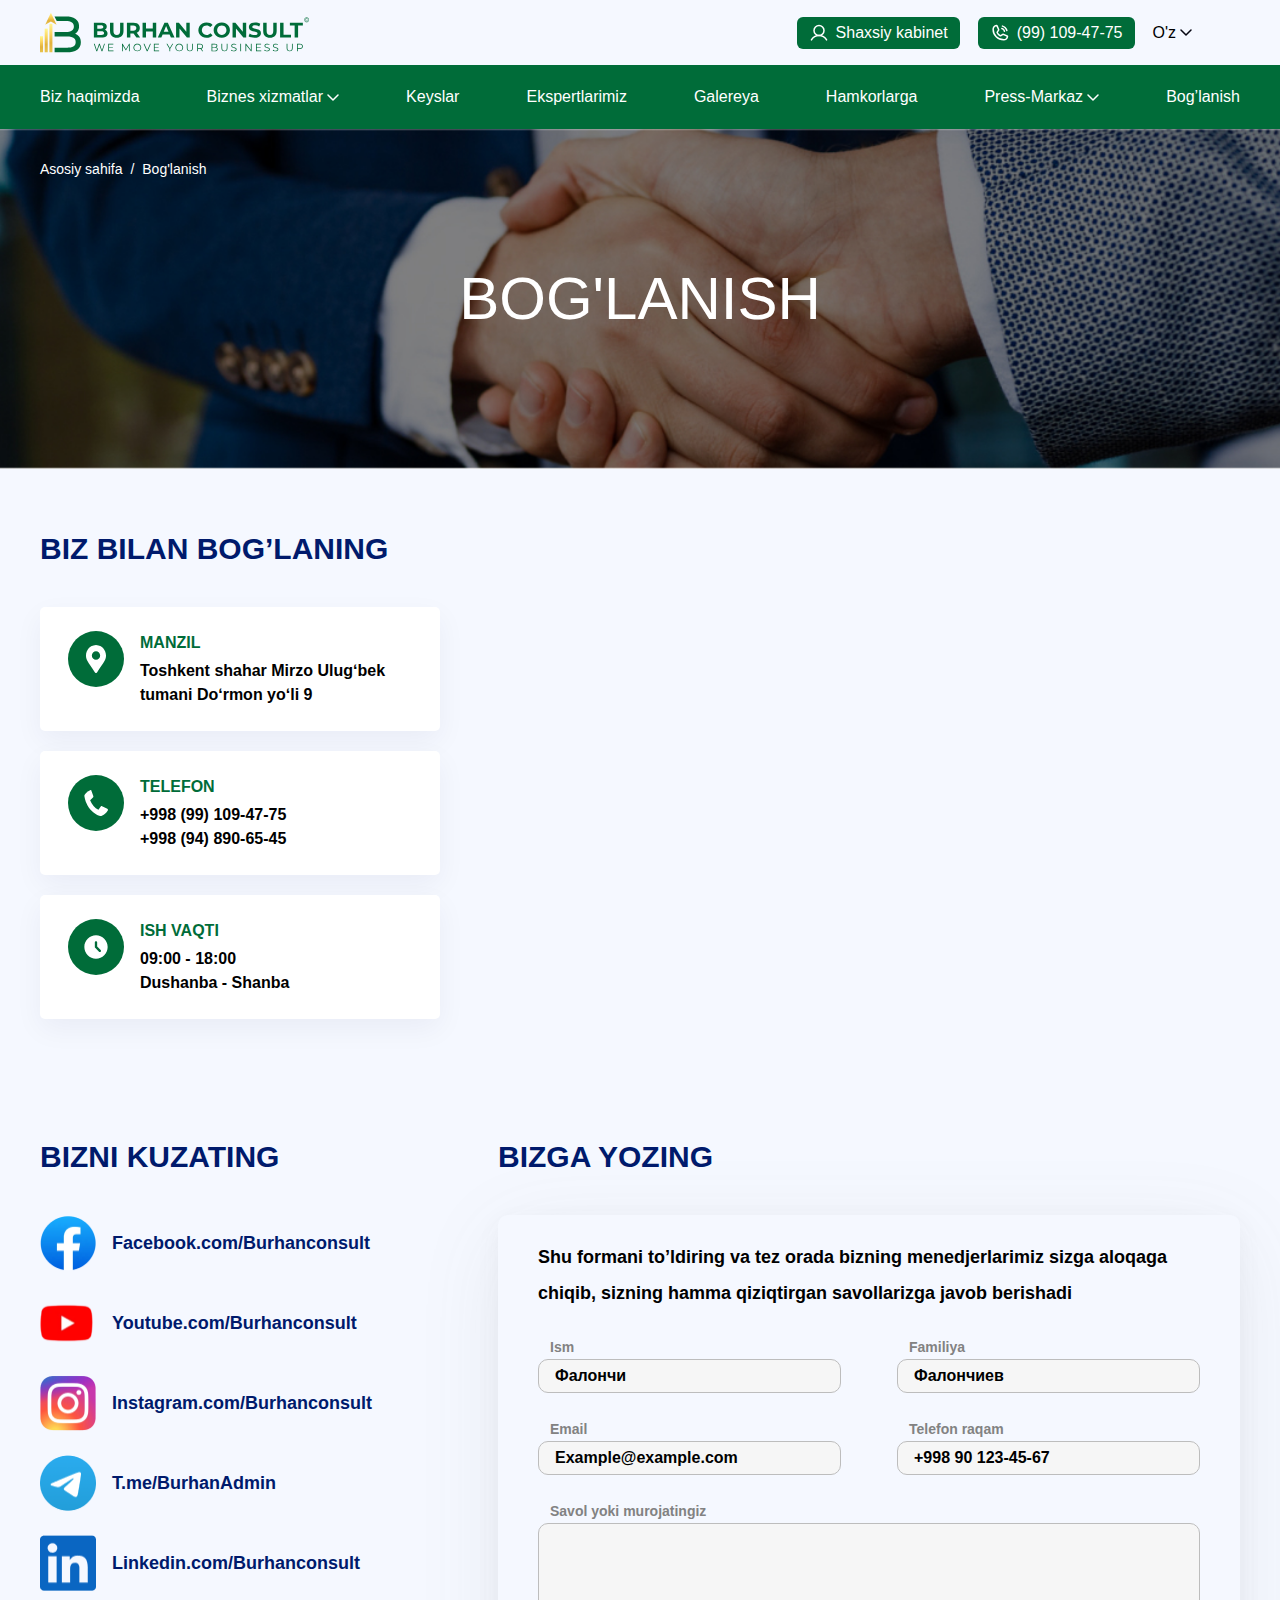
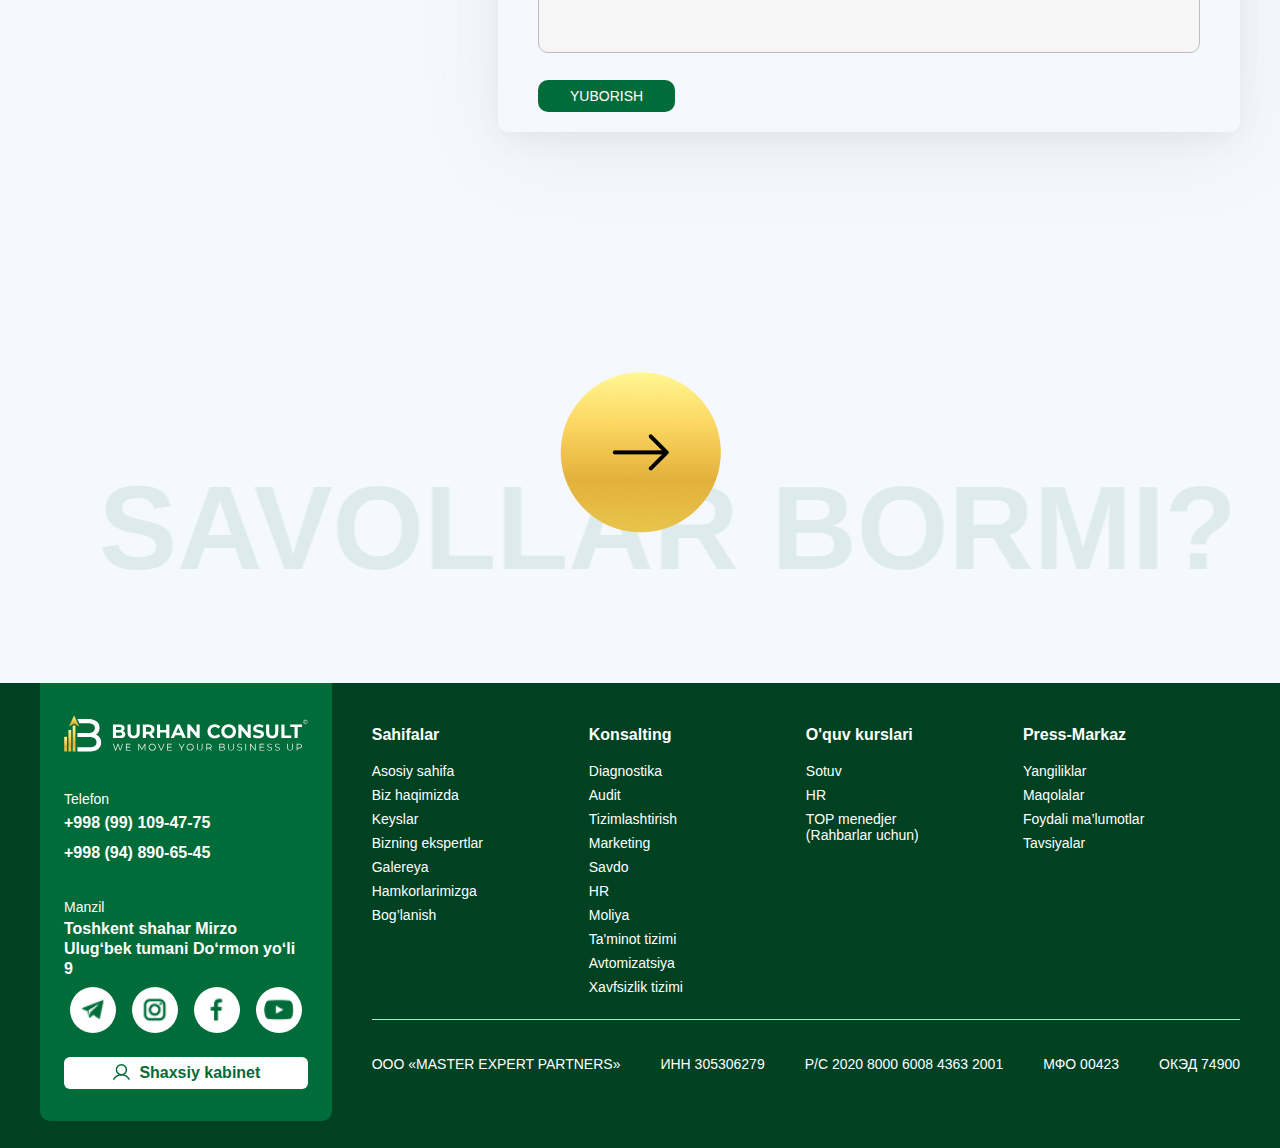
==== commit 0e969435: "sd" ====
--- a/contacts.html
+++ b/contacts.html
@@ -65,7 +65,7 @@
           </li>
           <li><a class="text-white pb-2 pt-2 block" href="keys.html">Keyslar</a></li>
           <li>
-            <a class="text-white pb-2 pt-2 block" href="#">Ekspertlarimiz</a>
+            <a href="expert.html" class="text-white pb-2 pt-2 block" href="#">Ekspertlarimiz</a>
           </li>
           <li><a class="text-white pb-2 pt-2 block" href="gallery.html">Galereya</a></li>
           <li>
@@ -135,7 +135,7 @@
           </li>
           <li><a class="text-white pb-2 pt-2 block" href="keys.html">Keyslar</a></li>
           <li>
-            <a class="text-white pb-2 pt-2 block" href="#">Ekspertlarimiz</a>
+            <a href="expert.html" class="text-white pb-2 pt-2 block" href="#">Ekspertlarimiz</a>
           </li>
           <li><a class="text-white pb-2 pt-2 block" href="gallery.html">Galereya</a></li>
           <li>
@@ -255,7 +255,7 @@
       </div>
 
       <div class="sm:flex xl:gap-[58px] gap-6 sm:mb-[120px] mb-10">
-        <div class="left sm:min-w-[400px] sm:basis-[400px]">
+        <div class="left mb-12 sm:mb-0 sm:min-w-[400px] sm:basis-[400px]">
           <h2 class="lg:text-3xl sm:text-2xl text-xl font-bold mb-10 leading-normal text-blue uppercase text-left">
             Bizni kuzating
           </h2>
@@ -295,6 +295,10 @@
           </a>
           </div>
         </div>
+        <div class="w-full">
+          <h2 class="lg:text-3xl sm:text-2xl text-xl font-bold mb-10 leading-normal text-blue uppercase text-left">
+            Bizga yozing
+          </h2>
         <div class="w-full shadow_card rounded-[10px] border-[#BDBDBD] lg:py-6 lg:px-10 p-4">
           <h3 class="text-black font-semibold lg:text-lg text-sm lg:leading-loose text-left mb-6">Shu formani to’ldiring va tez orada bizning menedjerlarimiz sizga aloqaga chiqib, sizning hamma qiziqtirgan savollarizga javob berishadi</h3>
           <form action="#" class="grid lg:grid-cols-2 grid-cols-1 xl:gap-y-6 xl:gap-x-14 gap-y-3 gap-x-3">
@@ -325,6 +329,7 @@
             </a>
             </div>
           </form>
+        </div>
         </div>
       </div>
     </div>
--- a/output.css
+++ b/output.css
@@ -811,11 +811,6 @@
     --tw-text-opacity: 1;
   }
 
-  .tabs-boxed :is(.tab-active, [aria-selected="true"]):not(.tab-disabled):not([disabled]):hover, .tabs-boxed :is(input:checked):hover {
-    --tw-text-opacity: 1;
-    color: var(--fallback-pc,oklch(var(--pc)/var(--tw-text-opacity)));
-  }
-
   .table tr.hover:hover,
   .table tr.hover:nth-child(even):hover {
     --tw-bg-opacity: 1;
@@ -2304,22 +2299,8 @@
   background-position: top right;
 }
 
-.tabs-boxed {
-  border-radius: var(--rounded-btn, 0.5rem);
-  --tw-bg-opacity: 1;
-  background-color: var(--fallback-b2,oklch(var(--b2)/var(--tw-bg-opacity)));
-  padding: 0.25rem;
-}
-
 .tabs-boxed .tab {
   border-radius: var(--rounded-btn, 0.5rem);
-}
-
-.tabs-boxed :is(.tab-active, [aria-selected="true"]):not(.tab-disabled):not([disabled]), .tabs-boxed :is(input:checked) {
-  --tw-bg-opacity: 1;
-  background-color: var(--fallback-p,oklch(var(--p)/var(--tw-bg-opacity)));
-  --tw-text-opacity: 1;
-  color: var(--fallback-pc,oklch(var(--pc)/var(--tw-text-opacity)));
 }
 
 .table:where([dir="rtl"], [dir="rtl"] *) {
@@ -2547,10 +2528,6 @@
   right: -100px;
 }
 
-.bottom-0 {
-  bottom: 0px;
-}
-
 .left-1\/2 {
   left: 50%;
 }
@@ -2632,6 +2609,10 @@
   margin-right: auto;
 }
 
+.\!mt-\[-150px\] {
+  margin-top: -150px !important;
+}
+
 .mb-0 {
   margin-bottom: 0px;
 }
@@ -2724,32 +2705,24 @@
   margin-top: 2.25rem;
 }
 
+.mt-\[150px\] {
+  margin-top: 150px;
+}
+
 .mt-\[60px\] {
   margin-top: 60px;
 }
 
-.mt-\[-250px\] {
-  margin-top: -250px;
-}
-
-.mt-\[-450px\] {
-  margin-top: -450px;
-}
-
-.mb-\[150px\] {
-  margin-bottom: 150px;
-}
-
-.mt-\[150px\] {
-  margin-top: 150px;
-}
-
-.\!mt-\[150px\] {
-  margin-top: 150px !important;
-}
-
-.\!mt-\[-150px\] {
-  margin-top: -150px !important;
+.mb-\[90px\] {
+  margin-bottom: 90px;
+}
+
+.mb-\[100px\] {
+  margin-bottom: 100px;
+}
+
+.mb-\[45px\] {
+  margin-bottom: 45px;
 }
 
 .block {
@@ -2796,18 +2769,14 @@
   height: 250px;
 }
 
-.h-\[367px\] {
-  height: 367px;
+.h-\[300px\] {
+  height: 300px;
 }
 
 .h-\[46\] {
   height: 46;
 }
 
-.h-\[565px\] {
-  height: 565px;
-}
-
 .h-auto {
   height: auto;
 }
@@ -2828,10 +2797,6 @@
   min-height: 280px;
 }
 
-.min-h-\[900px\] {
-  min-height: 900px;
-}
-
 .min-h-full {
   min-height: 100%;
 }
@@ -2900,10 +2865,6 @@
   max-width: 1020px;
 }
 
-.max-w-\[1300px\] {
-  max-width: 1300px;
-}
-
 .max-w-\[160px\] {
   max-width: 160px;
 }
@@ -2936,6 +2897,10 @@
   max-width: 80%;
 }
 
+.max-w-\[90\%\] {
+  max-width: 90%;
+}
+
 .max-w-full {
   max-width: 100%;
 }
@@ -2948,6 +2913,10 @@
   flex-basis: 50%;
 }
 
+.basis-1\/3 {
+  flex-basis: 33.333333%;
+}
+
 .basis-14 {
   flex-basis: 3.5rem;
 }
@@ -2958,10 +2927,6 @@
 
 .basis-full {
   flex-basis: 100%;
-}
-
-.basis-1\/3 {
-  flex-basis: 33.333333%;
 }
 
 .origin-center {
@@ -2983,11 +2948,6 @@
   transform: translate(var(--tw-translate-x), var(--tw-translate-y)) rotate(var(--tw-rotate)) skewX(var(--tw-skew-x)) skewY(var(--tw-skew-y)) scaleX(var(--tw-scale-x)) scaleY(var(--tw-scale-y));
 }
 
-.translate-y-1\/2 {
-  --tw-translate-y: 50%;
-  transform: translate(var(--tw-translate-x), var(--tw-translate-y)) rotate(var(--tw-rotate)) skewX(var(--tw-skew-x)) skewY(var(--tw-skew-y)) scaleX(var(--tw-scale-x)) scaleY(var(--tw-scale-y));
-}
-
 .transform {
   transform: translate(var(--tw-translate-x), var(--tw-translate-y)) rotate(var(--tw-rotate)) skewX(var(--tw-skew-x)) skewY(var(--tw-skew-y)) scaleX(var(--tw-scale-x)) scaleY(var(--tw-scale-y));
 }
@@ -3016,10 +2976,6 @@
   grid-auto-flow: row;
 }
 
-.grid-flow-col {
-  grid-auto-flow: column;
-}
-
 .grid-cols-1 {
   grid-template-columns: repeat(1, minmax(0, 1fr));
 }
@@ -3028,8 +2984,12 @@
   grid-template-columns: repeat(2, minmax(0, 1fr));
 }
 
-.grid-rows-3 {
-  grid-template-rows: repeat(3, minmax(0, 1fr));
+.grid-cols-3 {
+  grid-template-columns: repeat(3, minmax(0, 1fr));
+}
+
+.grid-cols-4 {
+  grid-template-columns: repeat(4, minmax(0, 1fr));
 }
 
 .flex-col {
@@ -3104,20 +3064,28 @@
   gap: 10px;
 }
 
-.gap-\[120px\] {
-  gap: 120px;
-}
-
 .gap-\[18px\] {
   gap: 18px;
 }
 
+.gap-\[40px\] {
+  gap: 40px;
+}
+
+.gap-\[45px\] {
+  gap: 45px;
+}
+
 .gap-\[6px\] {
   gap: 6px;
 }
 
 .gap-\[7px\] {
   gap: 7px;
+}
+
+.gap-\[30px\] {
+  gap: 30px;
 }
 
 .gap-x-10 {
@@ -3178,10 +3146,6 @@
   border-radius: 0.75rem;
 }
 
-.rounded-box {
-  border-radius: var(--rounded-box, 1rem);
-}
-
 .rounded-b-\[10px\] {
   border-bottom-right-radius: 10px;
   border-bottom-left-radius: 10px;
@@ -3192,6 +3156,22 @@
   border-bottom-left-radius: 20px;
 }
 
+.\!rounded-bl-\[10px\] {
+  border-bottom-left-radius: 10px !important;
+}
+
+.\!rounded-br-\[10px\] {
+  border-bottom-right-radius: 10px !important;
+}
+
+.rounded-tl-\[10px\] {
+  border-top-left-radius: 10px;
+}
+
+.rounded-tr-\[10px\] {
+  border-top-right-radius: 10px;
+}
+
 .border {
   border-width: 1px;
 }
@@ -3216,12 +3196,21 @@
   border-left-width: 10px;
 }
 
+.border-t {
+  border-top-width: 1px;
+}
+
 .border-solid {
   border-style: solid;
 }
 
 .border-none {
   border-style: none;
+}
+
+.\!border-green {
+  --tw-border-opacity: 1 !important;
+  border-color: rgb(0 108 57 / var(--tw-border-opacity)) !important;
 }
 
 .border-\[\#BDBDBD\] {
@@ -3234,11 +3223,6 @@
   border-color: rgb(0 108 57 / var(--tw-border-opacity));
 }
 
-.border-base-300 {
-  --tw-border-opacity: 1;
-  border-color: var(--fallback-b3,oklch(var(--b3)/var(--tw-border-opacity)));
-}
-
 .bg-\[\#263044\] {
   --tw-bg-opacity: 1;
   background-color: rgb(38 48 68 / var(--tw-bg-opacity));
@@ -3284,17 +3268,8 @@
   background-color: rgb(255 255 255 / var(--tw-bg-opacity));
 }
 
-.bg-base-100 {
-  --tw-bg-opacity: 1;
-  background-color: var(--fallback-b1,oklch(var(--b1)/var(--tw-bg-opacity)));
-}
-
 .bg-gradient-to-b {
   background-image: linear-gradient(to bottom, var(--tw-gradient-stops));
-}
-
-.bg-none {
-  background-image: none;
 }
 
 .from-\[\#FFF792\] {
@@ -3333,12 +3308,12 @@
   background-position: left top;
 }
 
+.bg-right-bottom {
+  background-position: right bottom;
+}
+
 .bg-right-top {
   background-position: right top;
-}
-
-.bg-right-bottom {
-  background-position: right bottom;
 }
 
 .bg-no-repeat {
@@ -3384,12 +3359,12 @@
   padding: 1rem;
 }
 
+.p-5 {
+  padding: 1.25rem;
+}
+
 .p-\[22px\] {
   padding: 22px;
-}
-
-.p-6 {
-  padding: 1.5rem;
 }
 
 .px-0 {
@@ -3462,9 +3437,9 @@
   padding-bottom: 2.5rem;
 }
 
-.py-14 {
-  padding-top: 3.5rem;
-  padding-bottom: 3.5rem;
+.py-12 {
+  padding-top: 3rem;
+  padding-bottom: 3rem;
 }
 
 .py-2 {
@@ -3502,9 +3477,9 @@
   padding-bottom: 2rem;
 }
 
-.py-\[140px\] {
-  padding-top: 140px;
-  padding-bottom: 140px;
+.py-\[100px\] {
+  padding-top: 100px;
+  padding-bottom: 100px;
 }
 
 .py-\[20px\] {
@@ -3512,19 +3487,14 @@
   padding-bottom: 20px;
 }
 
-.py-\[52px\] {
-  padding-top: 52px;
-  padding-bottom: 52px;
+.\!pb-\[20px\] {
+  padding-bottom: 20px !important;
 }
 
 .pb-1 {
   padding-bottom: 0.25rem;
 }
 
-.pb-10 {
-  padding-bottom: 2.5rem;
-}
-
 .pb-12 {
   padding-bottom: 3rem;
 }
@@ -3557,6 +3527,10 @@
   padding-bottom: 150px;
 }
 
+.pb-\[220px\] {
+  padding-bottom: 220px;
+}
+
 .pb-\[27px\] {
   padding-bottom: 27px;
 }
@@ -3585,10 +3559,6 @@
   padding-right: 0.25rem;
 }
 
-.pr-10 {
-  padding-right: 2.5rem;
-}
-
 .pr-3 {
   padding-right: 0.75rem;
 }
@@ -3597,6 +3567,10 @@
   padding-top: 0.25rem;
 }
 
+.pt-14 {
+  padding-top: 3.5rem;
+}
+
 .pt-2 {
   padding-top: 0.5rem;
 }
@@ -3617,10 +3591,6 @@
   padding-top: 1.75rem;
 }
 
-.pt-\[160px\] {
-  padding-top: 160px;
-}
-
 .pt-\[32px\] {
   padding-top: 32px;
 }
@@ -3633,28 +3603,8 @@
   padding-top: 62px;
 }
 
-.pb-\[382px\] {
-  padding-bottom: 382px;
-}
-
-.pt-\[150\[x\]\] {
-  padding-top: 150[x];
-}
-
-.pt-\[150px\] {
-  padding-top: 150px;
-}
-
-.pb-\[120px\] {
-  padding-bottom: 120px;
-}
-
-.pb-\[280px\] {
-  padding-bottom: 280px;
-}
-
-.pb-\[122px\] {
-  padding-bottom: 122px;
+.pb-\[50px\] {
+  padding-bottom: 50px;
 }
 
 .text-left {
@@ -3726,6 +3676,16 @@
 .text-xl {
   font-size: 1.25rem;
   line-height: 1.75rem;
+}
+
+.text-2xl {
+  font-size: 1.5rem;
+  line-height: 2rem;
+}
+
+.text-5xl {
+  font-size: 3rem;
+  line-height: 1;
 }
 
 .font-bold {
@@ -4003,6 +3963,10 @@
 }
 
 @media (min-width: 640px) {
+  .sm\:top-1\/4 {
+    top: 25%;
+  }
+
   .sm\:mb-0 {
     margin-bottom: 0px;
   }
@@ -4027,6 +3991,10 @@
     margin-bottom: 120px;
   }
 
+  .sm\:mb-\[20px\] {
+    margin-bottom: 20px;
+  }
+
   .sm\:mb-\[60px\] {
     margin-bottom: 60px;
   }
@@ -4035,8 +4003,8 @@
     margin-top: 0px;
   }
 
-  .sm\:mb-\[20px\] {
-    margin-bottom: 20px;
+  .sm\:mb-\[90px\] {
+    margin-bottom: 90px;
   }
 
   .sm\:flex {
@@ -4061,6 +4029,10 @@
 
   .sm\:w-\[185px\] {
     width: 185px;
+  }
+
+  .sm\:w-\[calc\(\(100\%-80px\)\/3\)\] {
+    width: calc((100% - 80px) / 3);
   }
 
   .sm\:min-w-36 {
@@ -4213,6 +4185,10 @@
     height: 320px;
   }
 
+  .lg\:h-\[367px\] {
+    height: 367px;
+  }
+
   .lg\:min-h-\[455px\] {
     min-height: 455px;
   }
@@ -4233,6 +4209,10 @@
     grid-template-columns: repeat(4, minmax(0, 1fr));
   }
 
+  .lg\:grid-cols-3 {
+    grid-template-columns: repeat(3, minmax(0, 1fr));
+  }
+
   .lg\:flex-row {
     flex-direction: row;
   }
@@ -4247,6 +4227,10 @@
 
   .lg\:gap-9 {
     gap: 2.25rem;
+  }
+
+  .lg\:gap-\[30px\] {
+    gap: 30px;
   }
 
   .lg\:bg-center {
@@ -4316,10 +4300,30 @@
 }
 
 @media (min-width: 1280px) {
+  .xl\:absolute {
+    position: absolute;
+  }
+
+  .xl\:bottom-0 {
+    bottom: 0px;
+  }
+
+  .xl\:left-1\/2 {
+    left: 50%;
+  }
+
+  .xl\:top-1\/3 {
+    top: 33.333333%;
+  }
+
   .xl\:ml-0 {
     margin-left: 0px;
   }
 
+  .xl\:mt-9 {
+    margin-top: 2.25rem;
+  }
+
   .xl\:block {
     display: block;
   }
@@ -4332,6 +4336,32 @@
     display: none;
   }
 
+  .xl\:h-\[565px\] {
+    height: 565px;
+  }
+
+  .xl\:w-full {
+    width: 100%;
+  }
+
+  .xl\:max-w-\[1300px\] {
+    max-width: 1300px;
+  }
+
+  .xl\:-translate-x-1\/2 {
+    --tw-translate-x: -50%;
+    transform: translate(var(--tw-translate-x), var(--tw-translate-y)) rotate(var(--tw-rotate)) skewX(var(--tw-skew-x)) skewY(var(--tw-skew-y)) scaleX(var(--tw-scale-x)) scaleY(var(--tw-scale-y));
+  }
+
+  .xl\:translate-y-1\/2 {
+    --tw-translate-y: 50%;
+    transform: translate(var(--tw-translate-x), var(--tw-translate-y)) rotate(var(--tw-rotate)) skewX(var(--tw-skew-x)) skewY(var(--tw-skew-y)) scaleX(var(--tw-scale-x)) scaleY(var(--tw-scale-y));
+  }
+
+  .xl\:grid-cols-3 {
+    grid-template-columns: repeat(3, minmax(0, 1fr));
+  }
+
   .xl\:flex-nowrap {
     flex-wrap: nowrap;
   }
@@ -4344,8 +4374,16 @@
     gap: 2.5rem;
   }
 
+  .xl\:gap-\[120px\] {
+    gap: 120px;
+  }
+
   .xl\:gap-\[58px\] {
     gap: 58px;
+  }
+
+  .xl\:gap-\[45px\] {
+    gap: 45px;
   }
 
   .xl\:gap-x-14 {
@@ -4357,8 +4395,56 @@
     row-gap: 1.5rem;
   }
 
+  .xl\:overflow-visible {
+    overflow: visible;
+  }
+
+  .xl\:px-12 {
+    padding-left: 3rem;
+    padding-right: 3rem;
+  }
+
   .xl\:px-\[150px\] {
     padding-left: 150px;
     padding-right: 150px;
   }
-}
+
+  .xl\:py-14 {
+    padding-top: 3.5rem;
+    padding-bottom: 3.5rem;
+  }
+
+  .xl\:py-\[140px\] {
+    padding-top: 140px;
+    padding-bottom: 140px;
+  }
+
+  .xl\:py-\[52px\] {
+    padding-top: 52px;
+    padding-bottom: 52px;
+  }
+
+  .xl\:pb-10 {
+    padding-bottom: 2.5rem;
+  }
+
+  .xl\:pb-\[120px\] {
+    padding-bottom: 120px;
+  }
+
+  .xl\:pb-\[122px\] {
+    padding-bottom: 122px;
+  }
+
+  .xl\:pb-\[280px\] {
+    padding-bottom: 280px;
+  }
+
+  .xl\:pt-\[150px\] {
+    padding-top: 150px;
+  }
+
+  .xl\:pt-\[160px\] {
+    padding-top: 160px;
+  }
+}
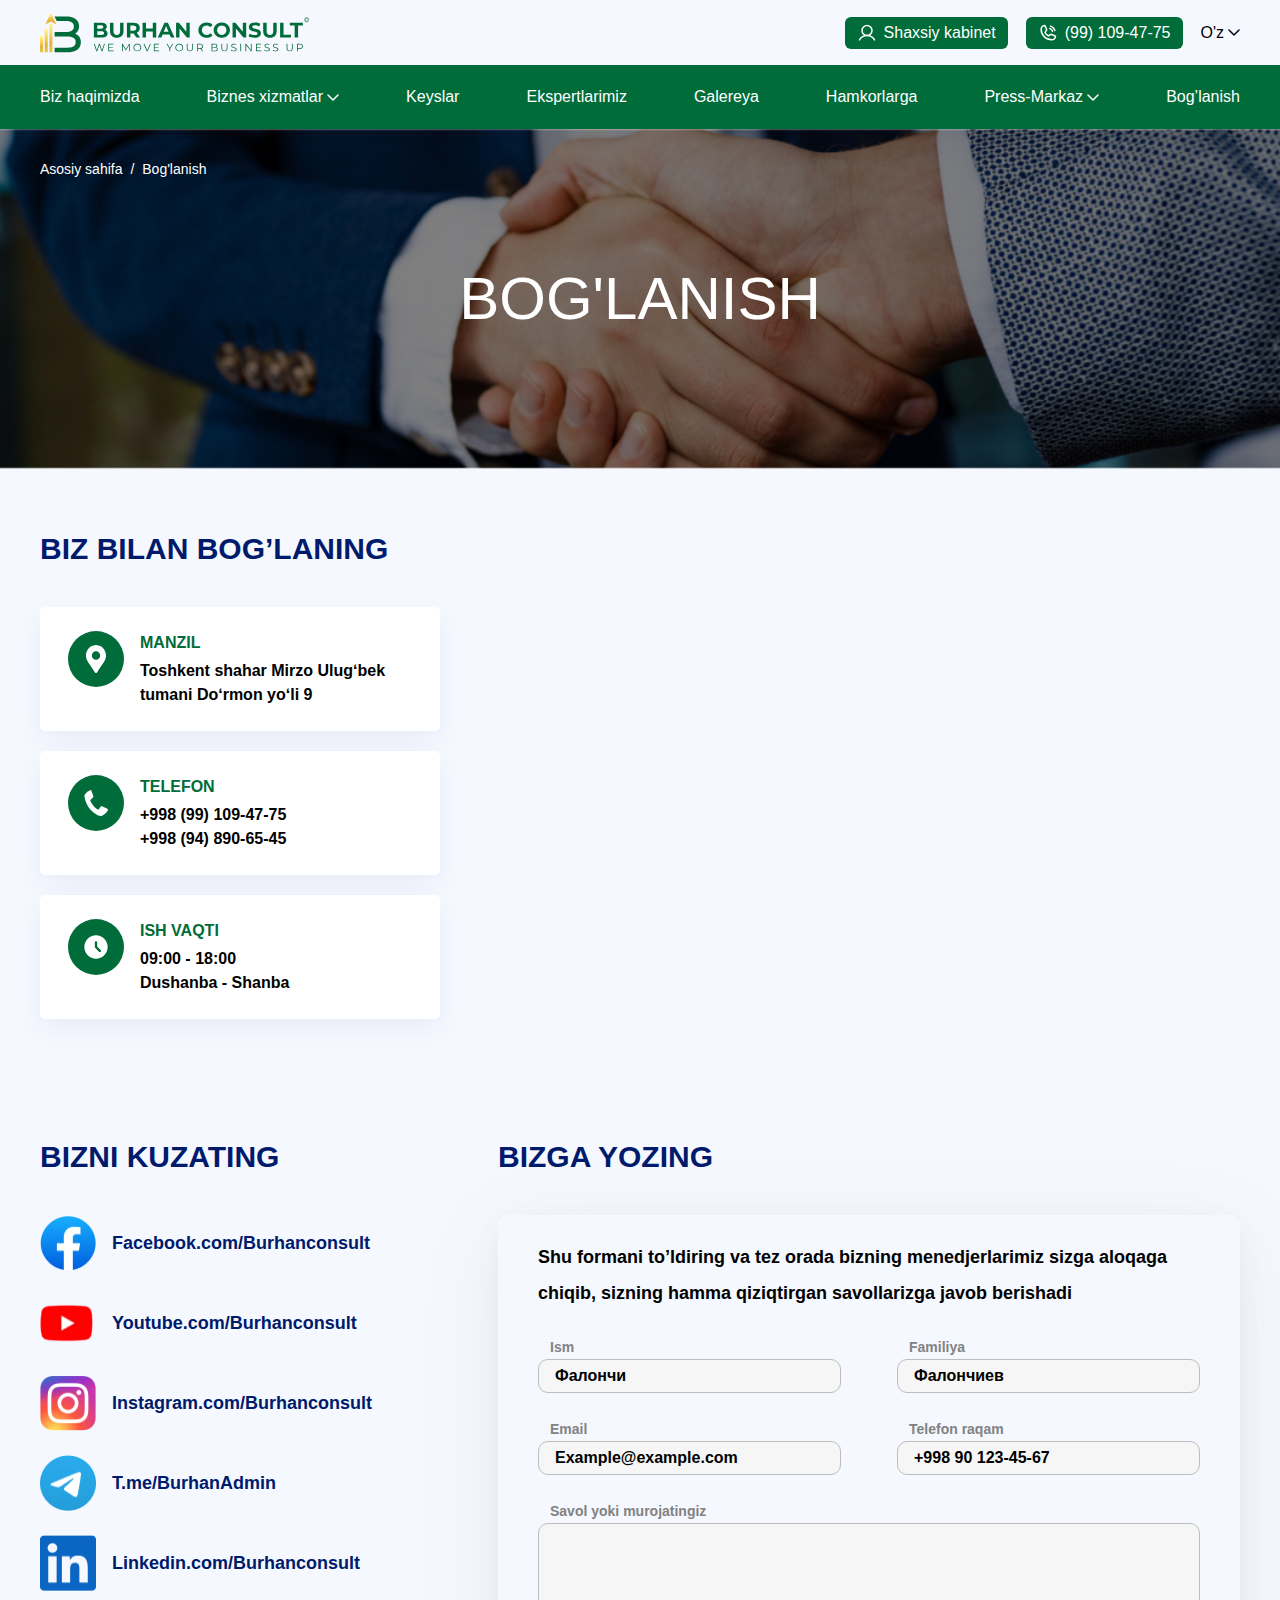
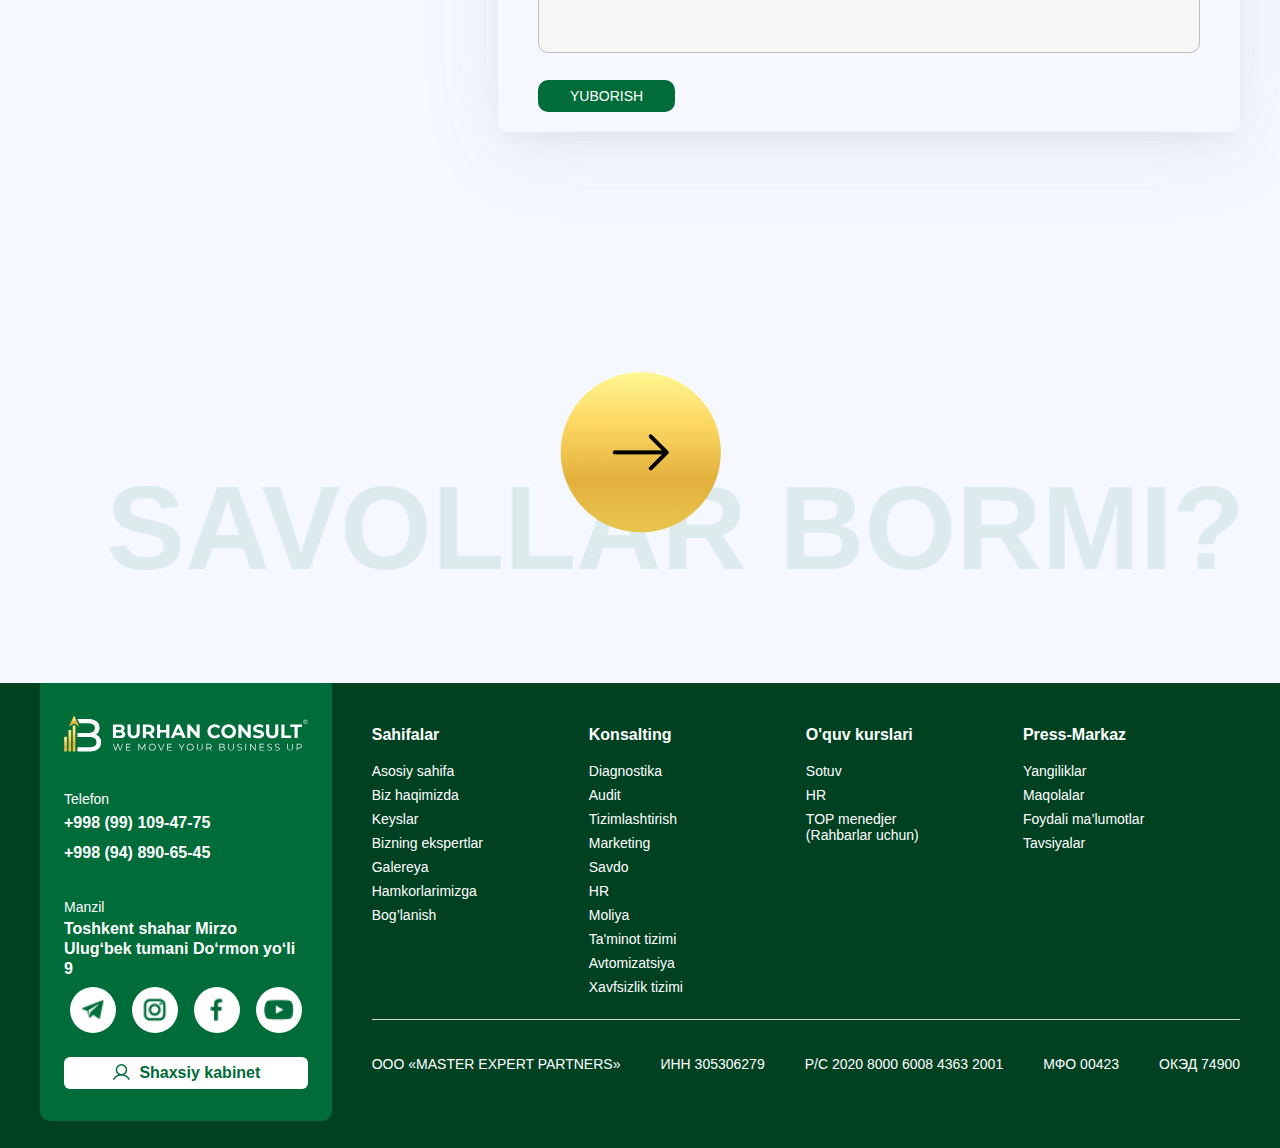
==== commit a283916a: "sd" ====
--- a/contacts.html
+++ b/contacts.html
@@ -12,7 +12,7 @@
     <div class="container header_top mx-auto">
       <div class="flex justify-between items-center pt-3 pb-3">
         <a href="index.html"><img class="lg:max-w-[270px] max-w-[175px]" src="img/logo.svg" alt="" /></a>
-        <div class="flex items-center gap-[18px] xl:ml-0 ml-auto mr-12">
+        <div class="flex items-center gap-[18px] xl:ml-0 ml-auto mr-12 xl:mr-0">
           <a href="#"
             class="hidden xl:flex font-medium items-center rounded-[6px] gap-[7px] bg-green text-white pt-1 pb-1 pr-3 pl-3">
             <img src="img/user.svg" alt="" />Shaxsiy kabinet
--- a/output.css
+++ b/output.css
@@ -2564,12 +2564,16 @@
   top: 0.5rem;
 }
 
+.top-2\/3 {
+  top: 66.666667%;
+}
+
 .top-3 {
   top: 0.75rem;
 }
 
-.top-\[-90px\] {
-  top: -90px;
+.top-\[100px\] {
+  top: 100px;
 }
 
 .z-10 {
@@ -2613,6 +2617,10 @@
   margin-top: -150px !important;
 }
 
+.-mb-\[150px\] {
+  margin-bottom: -150px;
+}
+
 .mb-0 {
   margin-bottom: 0px;
 }
@@ -2665,10 +2673,18 @@
   margin-bottom: 2.25rem;
 }
 
+.mb-\[0px\] {
+  margin-bottom: 0px;
+}
+
 .mb-\[40px\] {
   margin-bottom: 40px;
 }
 
+.mb-\[45px\] {
+  margin-bottom: 45px;
+}
+
 .mb-\[50px\] {
   margin-bottom: 50px;
 }
@@ -2689,6 +2705,10 @@
   margin-right: 3rem;
 }
 
+.mt-10 {
+  margin-top: 2.5rem;
+}
+
 .mt-5 {
   margin-top: 1.25rem;
 }
@@ -2705,26 +2725,10 @@
   margin-top: 2.25rem;
 }
 
-.mt-\[150px\] {
-  margin-top: 150px;
-}
-
 .mt-\[60px\] {
   margin-top: 60px;
 }
 
-.mb-\[90px\] {
-  margin-bottom: 90px;
-}
-
-.mb-\[100px\] {
-  margin-bottom: 100px;
-}
-
-.mb-\[45px\] {
-  margin-bottom: 45px;
-}
-
 .block {
   display: block;
 }
@@ -2753,6 +2757,11 @@
   display: none;
 }
 
+.size-\[120px\] {
+  width: 120px;
+  height: 120px;
+}
+
 .h-14 {
   height: 3.5rem;
 }
@@ -2813,8 +2822,8 @@
   width: 20rem;
 }
 
-.w-\[400px\] {
-  width: 400px;
+.w-\[300px\] {
+  width: 300px;
 }
 
 .w-\[46px\] {
@@ -2829,10 +2838,6 @@
   width: 80px;
 }
 
-.w-\[calc\(\(100\%-80px\)\/3\)\] {
-  width: calc((100% - 80px) / 3);
-}
-
 .w-auto {
   width: auto;
 }
@@ -2857,18 +2862,10 @@
   max-width: 3.5rem;
 }
 
-.max-w-20 {
-  max-width: 5rem;
-}
-
 .max-w-\[1020px\] {
   max-width: 1020px;
 }
 
-.max-w-\[160px\] {
-  max-width: 160px;
-}
-
 .max-w-\[175px\] {
   max-width: 175px;
 }
@@ -2881,20 +2878,20 @@
   max-width: 270px;
 }
 
+.max-w-\[300px\] {
+  max-width: 300px;
+}
+
 .max-w-\[34px\] {
   max-width: 34px;
 }
 
-.max-w-\[400px\] {
-  max-width: 400px;
-}
-
-.max-w-\[670px\] {
-  max-width: 670px;
-}
-
-.max-w-\[80\%\] {
-  max-width: 80%;
+.max-w-\[40px\] {
+  max-width: 40px;
+}
+
+.max-w-\[70px\] {
+  max-width: 70px;
 }
 
 .max-w-\[90\%\] {
@@ -2913,16 +2910,12 @@
   flex-basis: 50%;
 }
 
-.basis-1\/3 {
-  flex-basis: 33.333333%;
-}
-
 .basis-14 {
   flex-basis: 3.5rem;
 }
 
-.basis-\[400px\] {
-  flex-basis: 400px;
+.basis-\[300px\] {
+  flex-basis: 300px;
 }
 
 .basis-full {
@@ -2984,14 +2977,6 @@
   grid-template-columns: repeat(2, minmax(0, 1fr));
 }
 
-.grid-cols-3 {
-  grid-template-columns: repeat(3, minmax(0, 1fr));
-}
-
-.grid-cols-4 {
-  grid-template-columns: repeat(4, minmax(0, 1fr));
-}
-
 .flex-col {
   flex-direction: column;
 }
@@ -3004,14 +2989,14 @@
   align-items: flex-start;
 }
 
-.items-end {
-  align-items: flex-end;
-}
-
 .items-center {
   align-items: center;
 }
 
+.items-stretch {
+  align-items: stretch;
+}
+
 .justify-center {
   justify-content: center;
 }
@@ -3020,10 +3005,6 @@
   justify-content: space-between;
 }
 
-.justify-around {
-  justify-content: space-around;
-}
-
 .gap-1 {
   gap: 0.25rem;
 }
@@ -3068,24 +3049,24 @@
   gap: 18px;
 }
 
+.gap-\[20px\] {
+  gap: 20px;
+}
+
+.gap-\[30px\] {
+  gap: 30px;
+}
+
 .gap-\[40px\] {
   gap: 40px;
 }
 
-.gap-\[45px\] {
-  gap: 45px;
-}
-
 .gap-\[6px\] {
   gap: 6px;
 }
 
 .gap-\[7px\] {
   gap: 7px;
-}
-
-.gap-\[30px\] {
-  gap: 30px;
 }
 
 .gap-x-10 {
@@ -3184,6 +3165,10 @@
   border-width: 2px;
 }
 
+.border-\[10px\] {
+  border-width: 10px;
+}
+
 .border-b {
   border-bottom-width: 1px;
 }
@@ -3216,6 +3201,11 @@
 .border-\[\#BDBDBD\] {
   --tw-border-opacity: 1;
   border-color: rgb(189 189 189 / var(--tw-border-opacity));
+}
+
+.border-\[\#E6F1EC\] {
+  --tw-border-opacity: 1;
+  border-color: rgb(230 241 236 / var(--tw-border-opacity));
 }
 
 .border-green {
@@ -3300,6 +3290,10 @@
           background-clip: text;
 }
 
+.bg-bottom {
+  background-position: bottom;
+}
+
 .bg-center {
   background-position: center;
 }
@@ -3367,6 +3361,10 @@
   padding: 22px;
 }
 
+.p-\[25px\] {
+  padding: 25px;
+}
+
 .px-0 {
   padding-left: 0px;
   padding-right: 0px;
@@ -3477,24 +3475,19 @@
   padding-bottom: 2rem;
 }
 
-.py-\[100px\] {
-  padding-top: 100px;
-  padding-bottom: 100px;
-}
-
 .py-\[20px\] {
   padding-top: 20px;
   padding-bottom: 20px;
 }
 
-.\!pb-\[20px\] {
-  padding-bottom: 20px !important;
-}
-
 .pb-1 {
   padding-bottom: 0.25rem;
 }
 
+.pb-10 {
+  padding-bottom: 2.5rem;
+}
+
 .pb-12 {
   padding-bottom: 3rem;
 }
@@ -3523,14 +3516,18 @@
   padding-bottom: 18rem;
 }
 
+.pb-8 {
+  padding-bottom: 2rem;
+}
+
+.pb-\[120pxy\] {
+  padding-bottom: 120pxy;
+}
+
 .pb-\[150px\] {
   padding-bottom: 150px;
 }
 
-.pb-\[220px\] {
-  padding-bottom: 220px;
-}
-
 .pb-\[27px\] {
   padding-bottom: 27px;
 }
@@ -3539,6 +3536,10 @@
   padding-bottom: 32px;
 }
 
+.pb-\[50px\] {
+  padding-bottom: 50px;
+}
+
 .pb-\[80px\] {
   padding-bottom: 80px;
 }
@@ -3591,6 +3592,10 @@
   padding-top: 1.75rem;
 }
 
+.pt-\[100px\] {
+  padding-top: 100px;
+}
+
 .pt-\[32px\] {
   padding-top: 32px;
 }
@@ -3601,10 +3606,6 @@
 
 .pt-\[62px\] {
   padding-top: 62px;
-}
-
-.pb-\[50px\] {
-  padding-bottom: 50px;
 }
 
 .text-left {
@@ -3650,14 +3651,6 @@
   font-size: 34px;
 }
 
-.text-\[40px\] {
-  font-size: 40px;
-}
-
-.text-\[60px\] {
-  font-size: 60px;
-}
-
 .text-base {
   font-size: 1rem;
   line-height: 1.5rem;
@@ -3678,16 +3671,6 @@
   line-height: 1.75rem;
 }
 
-.text-2xl {
-  font-size: 1.5rem;
-  line-height: 2rem;
-}
-
-.text-5xl {
-  font-size: 3rem;
-  line-height: 1;
-}
-
 .font-bold {
   font-weight: 700;
 }
@@ -3708,6 +3691,10 @@
   text-transform: uppercase;
 }
 
+.capitalize {
+  text-transform: capitalize;
+}
+
 .leading-4 {
   line-height: 1rem;
 }
@@ -3730,10 +3717,6 @@
 
 .leading-9 {
   line-height: 2.25rem;
-}
-
-.leading-\[1\.1\] {
-  line-height: 1.1;
 }
 
 .leading-\[18px\] {
@@ -3859,6 +3842,10 @@
   box-shadow: 0px 10px 29px 0px #130E4F0D;
 }
 
+.shadow_skills{
+  box-shadow: 0px 4px 14px 0px #00000040;
+}
+
 .container{
   padding-left: 15px;
   padding-right: 15px;
@@ -3875,14 +3862,46 @@
   top: 14px !important;
 }
 
+.after\:mx-auto::after {
+  content: var(--tw-content);
+  margin-left: auto;
+  margin-right: auto;
+}
+
+.after\:mt-4::after {
+  content: var(--tw-content);
+  margin-top: 1rem;
+}
+
+.after\:block::after {
+  content: var(--tw-content);
+  display: block;
+}
+
 .after\:\!h-\[10px\]::after {
   content: var(--tw-content);
   height: 10px !important;
 }
 
+.after\:h-1::after {
+  content: var(--tw-content);
+  height: 0.25rem;
+}
+
 .after\:\!w-\[10px\]::after {
   content: var(--tw-content);
   width: 10px !important;
+}
+
+.after\:w-\[100px\]::after {
+  content: var(--tw-content);
+  width: 100px;
+}
+
+.after\:bg-\[\#BDBDBD\]::after {
+  content: var(--tw-content);
+  --tw-bg-opacity: 1;
+  background-color: rgb(189 189 189 / var(--tw-bg-opacity));
 }
 
 .after\:\!text-gray::after {
@@ -3963,14 +3982,26 @@
 }
 
 @media (min-width: 640px) {
+  .sm\:absolute {
+    position: absolute;
+  }
+
   .sm\:top-1\/4 {
     top: 25%;
   }
 
+  .sm\:top-\[650px\] {
+    top: 650px;
+  }
+
   .sm\:mb-0 {
     margin-bottom: 0px;
   }
 
+  .sm\:mb-10 {
+    margin-bottom: 2.5rem;
+  }
+
   .sm\:mb-12 {
     margin-bottom: 3rem;
   }
@@ -3987,6 +4018,10 @@
     margin-bottom: 2rem;
   }
 
+  .sm\:mb-9 {
+    margin-bottom: 2.25rem;
+  }
+
   .sm\:mb-\[120px\] {
     margin-bottom: 120px;
   }
@@ -3999,12 +4034,16 @@
     margin-bottom: 60px;
   }
 
+  .sm\:mb-\[90px\] {
+    margin-bottom: 90px;
+  }
+
   .sm\:mt-0 {
     margin-top: 0px;
   }
 
-  .sm\:mb-\[90px\] {
-    margin-bottom: 90px;
+  .sm\:block {
+    display: block;
   }
 
   .sm\:flex {
@@ -4031,8 +4070,8 @@
     width: 185px;
   }
 
-  .sm\:w-\[calc\(\(100\%-80px\)\/3\)\] {
-    width: calc((100% - 80px) / 3);
+  .sm\:w-\[400px\] {
+    width: 400px;
   }
 
   .sm\:min-w-36 {
@@ -4041,6 +4080,26 @@
 
   .sm\:min-w-\[400px\] {
     min-width: 400px;
+  }
+
+  .sm\:max-w-20 {
+    max-width: 5rem;
+  }
+
+  .sm\:max-w-\[160px\] {
+    max-width: 160px;
+  }
+
+  .sm\:max-w-\[400px\] {
+    max-width: 400px;
+  }
+
+  .sm\:max-w-\[450px\] {
+    max-width: 450px;
+  }
+
+  .sm\:max-w-\[60\%\] {
+    max-width: 60%;
   }
 
   .sm\:max-w-max {
@@ -4052,6 +4111,10 @@
     flex-basis: 250px;
   }
 
+  .sm\:basis-\[300px\] {
+    flex-basis: 300px;
+  }
+
   .sm\:basis-\[400px\] {
     flex-basis: 400px;
   }
@@ -4064,8 +4127,21 @@
     flex-direction: row;
   }
 
+  .sm\:items-end {
+    align-items: flex-end;
+  }
+
+  .sm\:items-center {
+    align-items: center;
+  }
+
   .sm\:p-0 {
     padding: 0px;
+  }
+
+  .sm\:px-6 {
+    padding-left: 1.5rem;
+    padding-right: 1.5rem;
   }
 
   .sm\:px-\[18px\] {
@@ -4108,6 +4184,10 @@
     padding-right: 1rem;
   }
 
+  .sm\:pr-\[200px\] {
+    padding-right: 200px;
+  }
+
   .sm\:pr-\[50\%\] {
     padding-right: 50%;
   }
@@ -4118,6 +4198,10 @@
 
   .sm\:pt-\[62px\] {
     padding-top: 62px;
+  }
+
+  .sm\:text-left {
+    text-align: left;
   }
 
   .sm\:text-2xl {
@@ -4140,8 +4224,24 @@
     line-height: 1;
   }
 
+  .sm\:text-\[18px\] {
+    font-size: 18px;
+  }
+
+  .sm\:text-\[22px\] {
+    font-size: 22px;
+  }
+
+  .sm\:text-\[25px\] {
+    font-size: 25px;
+  }
+
   .sm\:text-\[40px\] {
     font-size: 40px;
+  }
+
+  .sm\:text-\[42px\] {
+    font-size: 42px;
   }
 
   .sm\:text-\[58px\] {
@@ -4163,6 +4263,10 @@
     line-height: 1.75rem;
   }
 
+  .sm\:font-semibold {
+    font-weight: 600;
+  }
+
   .sm\:leading-7 {
     line-height: 1.75rem;
   }
@@ -4170,9 +4274,29 @@
   .sm\:leading-9 {
     line-height: 2.25rem;
   }
+
+  .sm\:leading-\[1\.1\] {
+    line-height: 1.1;
+  }
+
+  .sm\:leading-\[27px\] {
+    line-height: 27px;
+  }
 }
 
 @media (min-width: 1024px) {
+  .lg\:right-\[-120px\] {
+    right: -120px;
+  }
+
+  .lg\:top-1\/2 {
+    top: 50%;
+  }
+
+  .lg\:top-\[-90px\] {
+    top: -90px;
+  }
+
   .lg\:mb-12 {
     margin-bottom: 3rem;
   }
@@ -4181,6 +4305,18 @@
     margin-bottom: 5rem;
   }
 
+  .lg\:mt-\[-300px\] {
+    margin-top: -300px;
+  }
+
+  .lg\:mt-\[150px\] {
+    margin-top: 150px;
+  }
+
+  .lg\:hidden {
+    display: none;
+  }
+
   .lg\:h-\[320px\] {
     height: 320px;
   }
@@ -4197,22 +4333,46 @@
     width: auto;
   }
 
+  .lg\:min-w-\[370px\] {
+    min-width: 370px;
+  }
+
   .lg\:max-w-\[270px\] {
     max-width: 270px;
   }
 
+  .lg\:max-w-\[370px\] {
+    max-width: 370px;
+  }
+
+  .lg\:max-w-\[670px\] {
+    max-width: 670px;
+  }
+
+  .lg\:max-w-\[80\%\] {
+    max-width: 80%;
+  }
+
+  .lg\:max-w-full {
+    max-width: 100%;
+  }
+
+  .lg\:basis-\[370px\] {
+    flex-basis: 370px;
+  }
+
   .lg\:grid-cols-2 {
     grid-template-columns: repeat(2, minmax(0, 1fr));
   }
 
+  .lg\:grid-cols-3 {
+    grid-template-columns: repeat(3, minmax(0, 1fr));
+  }
+
   .lg\:grid-cols-4 {
     grid-template-columns: repeat(4, minmax(0, 1fr));
   }
 
-  .lg\:grid-cols-3 {
-    grid-template-columns: repeat(3, minmax(0, 1fr));
-  }
-
   .lg\:flex-row {
     flex-direction: row;
   }
@@ -4221,16 +4381,24 @@
     flex-wrap: nowrap;
   }
 
+  .lg\:items-center {
+    align-items: center;
+  }
+
   .lg\:gap-0 {
     gap: 0px;
   }
 
+  .lg\:gap-10 {
+    gap: 2.5rem;
+  }
+
+  .lg\:gap-12 {
+    gap: 3rem;
+  }
+
   .lg\:gap-9 {
     gap: 2.25rem;
-  }
-
-  .lg\:gap-\[30px\] {
-    gap: 30px;
   }
 
   .lg\:bg-center {
@@ -4267,6 +4435,14 @@
     padding-bottom: 58px;
   }
 
+  .lg\:pb-\[220px\] {
+    padding-bottom: 220px;
+  }
+
+  .lg\:pr-0 {
+    padding-right: 0px;
+  }
+
   .lg\:pr-\[63\%\] {
     padding-right: 63%;
   }
@@ -4285,6 +4461,10 @@
     font-size: 118px;
   }
 
+  .lg\:text-\[60px\] {
+    font-size: 60px;
+  }
+
   .lg\:text-lg {
     font-size: 1.125rem;
     line-height: 1.75rem;
@@ -4320,6 +4500,10 @@
     margin-left: 0px;
   }
 
+  .xl\:mr-0 {
+    margin-right: 0px;
+  }
+
   .xl\:mt-9 {
     margin-top: 2.25rem;
   }
@@ -4358,10 +4542,6 @@
     transform: translate(var(--tw-translate-x), var(--tw-translate-y)) rotate(var(--tw-rotate)) skewX(var(--tw-skew-x)) skewY(var(--tw-skew-y)) scaleX(var(--tw-scale-x)) scaleY(var(--tw-scale-y));
   }
 
-  .xl\:grid-cols-3 {
-    grid-template-columns: repeat(3, minmax(0, 1fr));
-  }
-
   .xl\:flex-nowrap {
     flex-wrap: nowrap;
   }
@@ -4378,12 +4558,12 @@
     gap: 120px;
   }
 
+  .xl\:gap-\[45px\] {
+    gap: 45px;
+  }
+
   .xl\:gap-\[58px\] {
     gap: 58px;
-  }
-
-  .xl\:gap-\[45px\] {
-    gap: 45px;
   }
 
   .xl\:gap-x-14 {
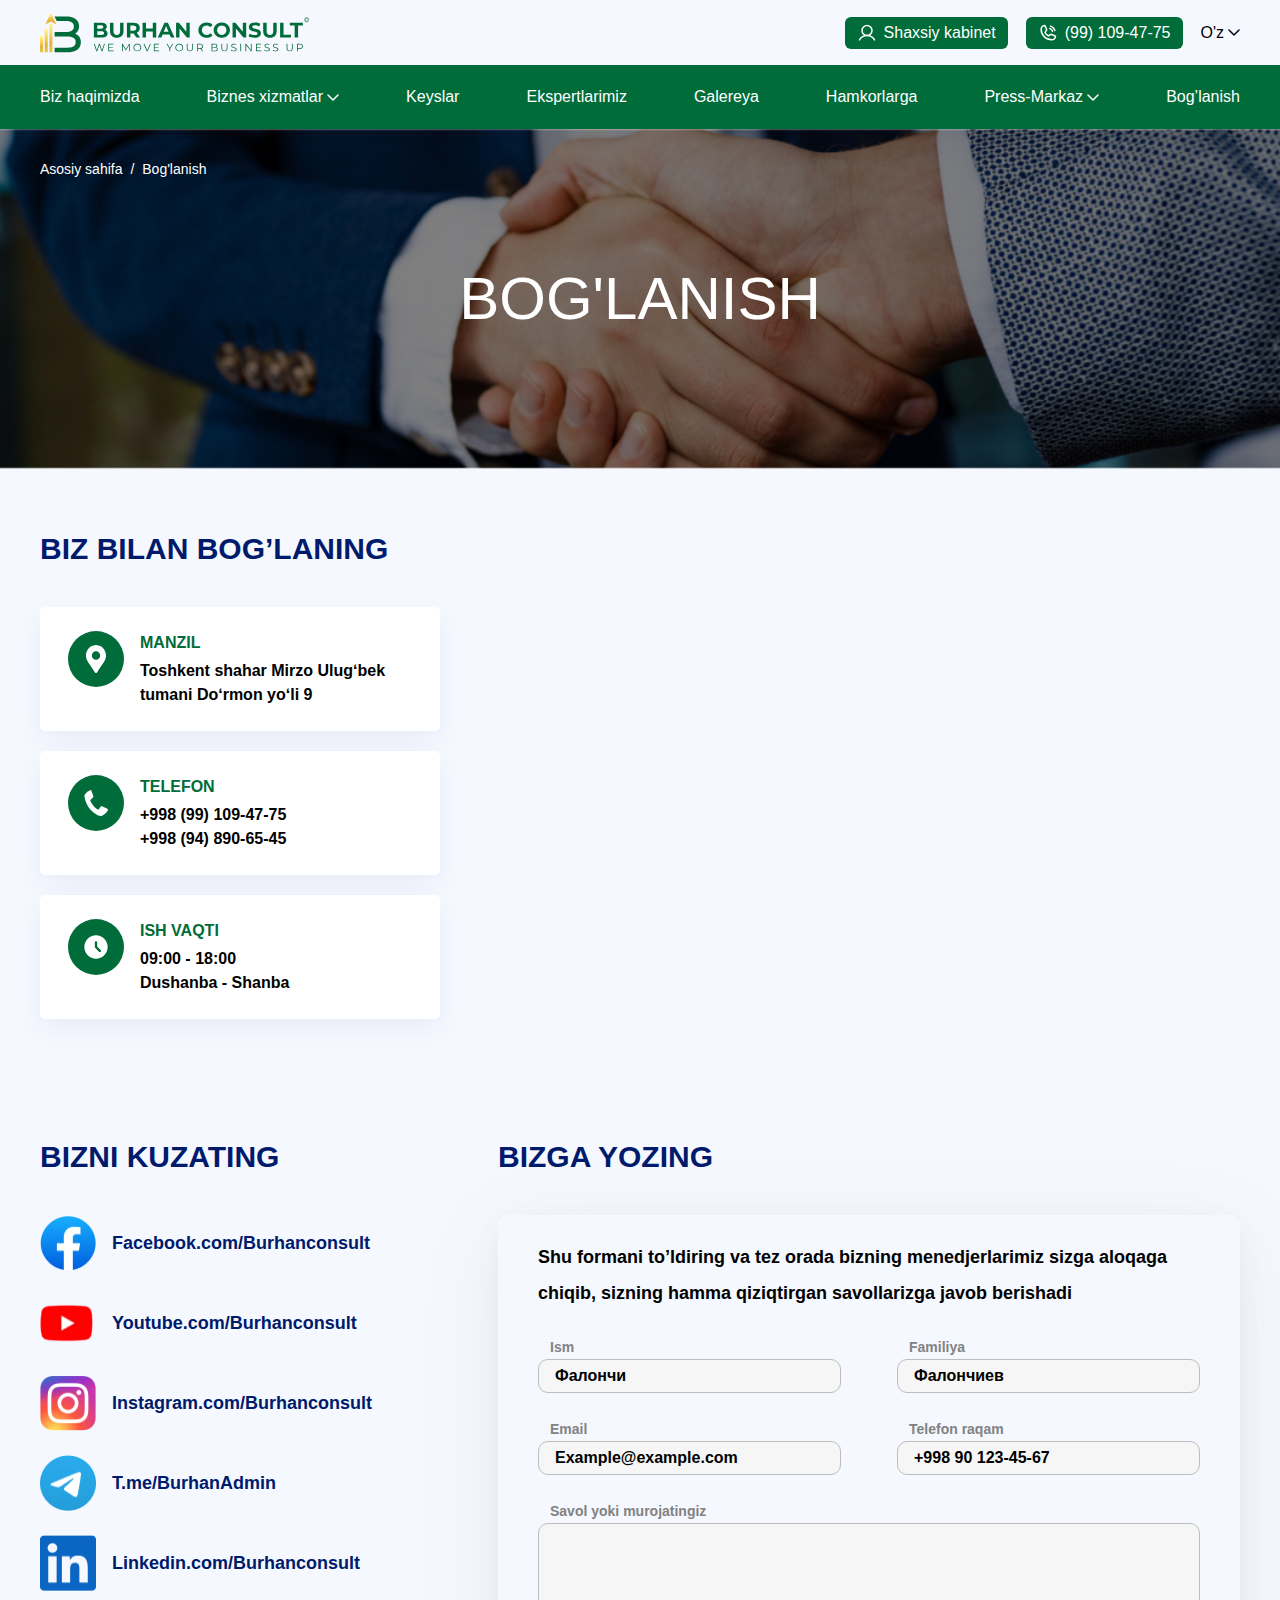
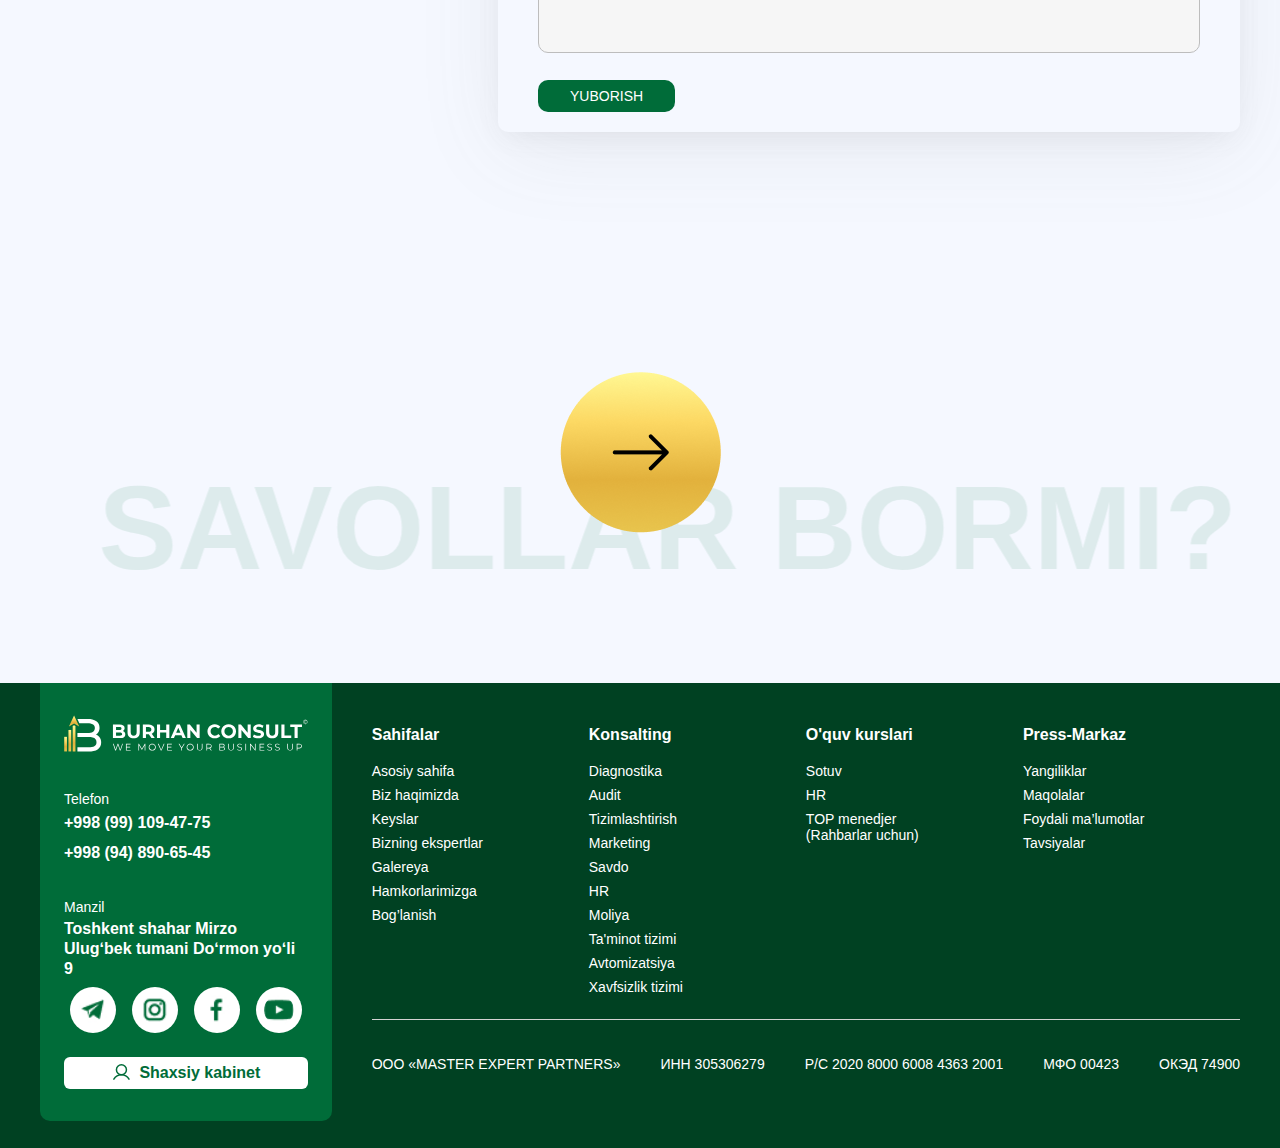
==== commit 0b7f9bf6: "sf" ====
--- a/contacts.html
+++ b/contacts.html
@@ -334,7 +334,17 @@
       </div>
     </div>
   </section>
-  <section class="request relative">
+  <section class="request relative sm:hidden">
+    <marquee
+      class="uppercase absolute top-1/2 -translate-y-1/2 font-bold lg:text-[118px] sm:text-[58px] text-[34px] text-[#DDEBEC]"
+      behavior="alternate" direction="right" scrollamount="4">Savollar bormi?</marquee>
+    <div class="container mx-auto sm:pb-[150px] pb-12 relative z-10">
+      <div class="flex justify-center">
+        <a href="#"><img class="sm:max-w-max max-w-14" src="img/next.png" alt="" /></a>
+      </div>
+    </div>
+  </section>
+  <section class="request relative hidden sm:block">
     <marquee
       class="uppercase absolute top-1/2 -translate-y-1/2 font-bold lg:text-[118px] sm:text-[58px] text-[34px] text-[#DDEBEC]"
       behavior="alternate" direction="right" scrollamount="20">Savollar bormi?</marquee>
--- a/output.css
+++ b/output.css
@@ -3435,11 +3435,6 @@
   padding-bottom: 2.5rem;
 }
 
-.py-12 {
-  padding-top: 3rem;
-  padding-bottom: 3rem;
-}
-
 .py-2 {
   padding-top: 0.5rem;
   padding-bottom: 0.5rem;
@@ -3564,6 +3559,10 @@
   padding-right: 0.75rem;
 }
 
+.pt-0 {
+  padding-top: 0px;
+}
+
 .pt-1 {
   padding-top: 0.25rem;
 }
@@ -3606,6 +3605,14 @@
 
 .pt-\[62px\] {
   padding-top: 62px;
+}
+
+.pt-6 {
+  padding-top: 1.5rem;
+}
+
+.pb-\[20px\] {
+  padding-bottom: 20px;
 }
 
 .text-left {
@@ -4050,6 +4057,10 @@
     display: flex;
   }
 
+  .sm\:hidden {
+    display: none;
+  }
+
   .sm\:h-\[250px\] {
     height: 250px;
   }
@@ -4192,12 +4203,20 @@
     padding-right: 50%;
   }
 
+  .sm\:pt-12 {
+    padding-top: 3rem;
+  }
+
   .sm\:pt-4 {
     padding-top: 1rem;
   }
 
   .sm\:pt-\[62px\] {
     padding-top: 62px;
+  }
+
+  .sm\:pb-\[80px\] {
+    padding-bottom: 80px;
   }
 
   .sm\:text-left {
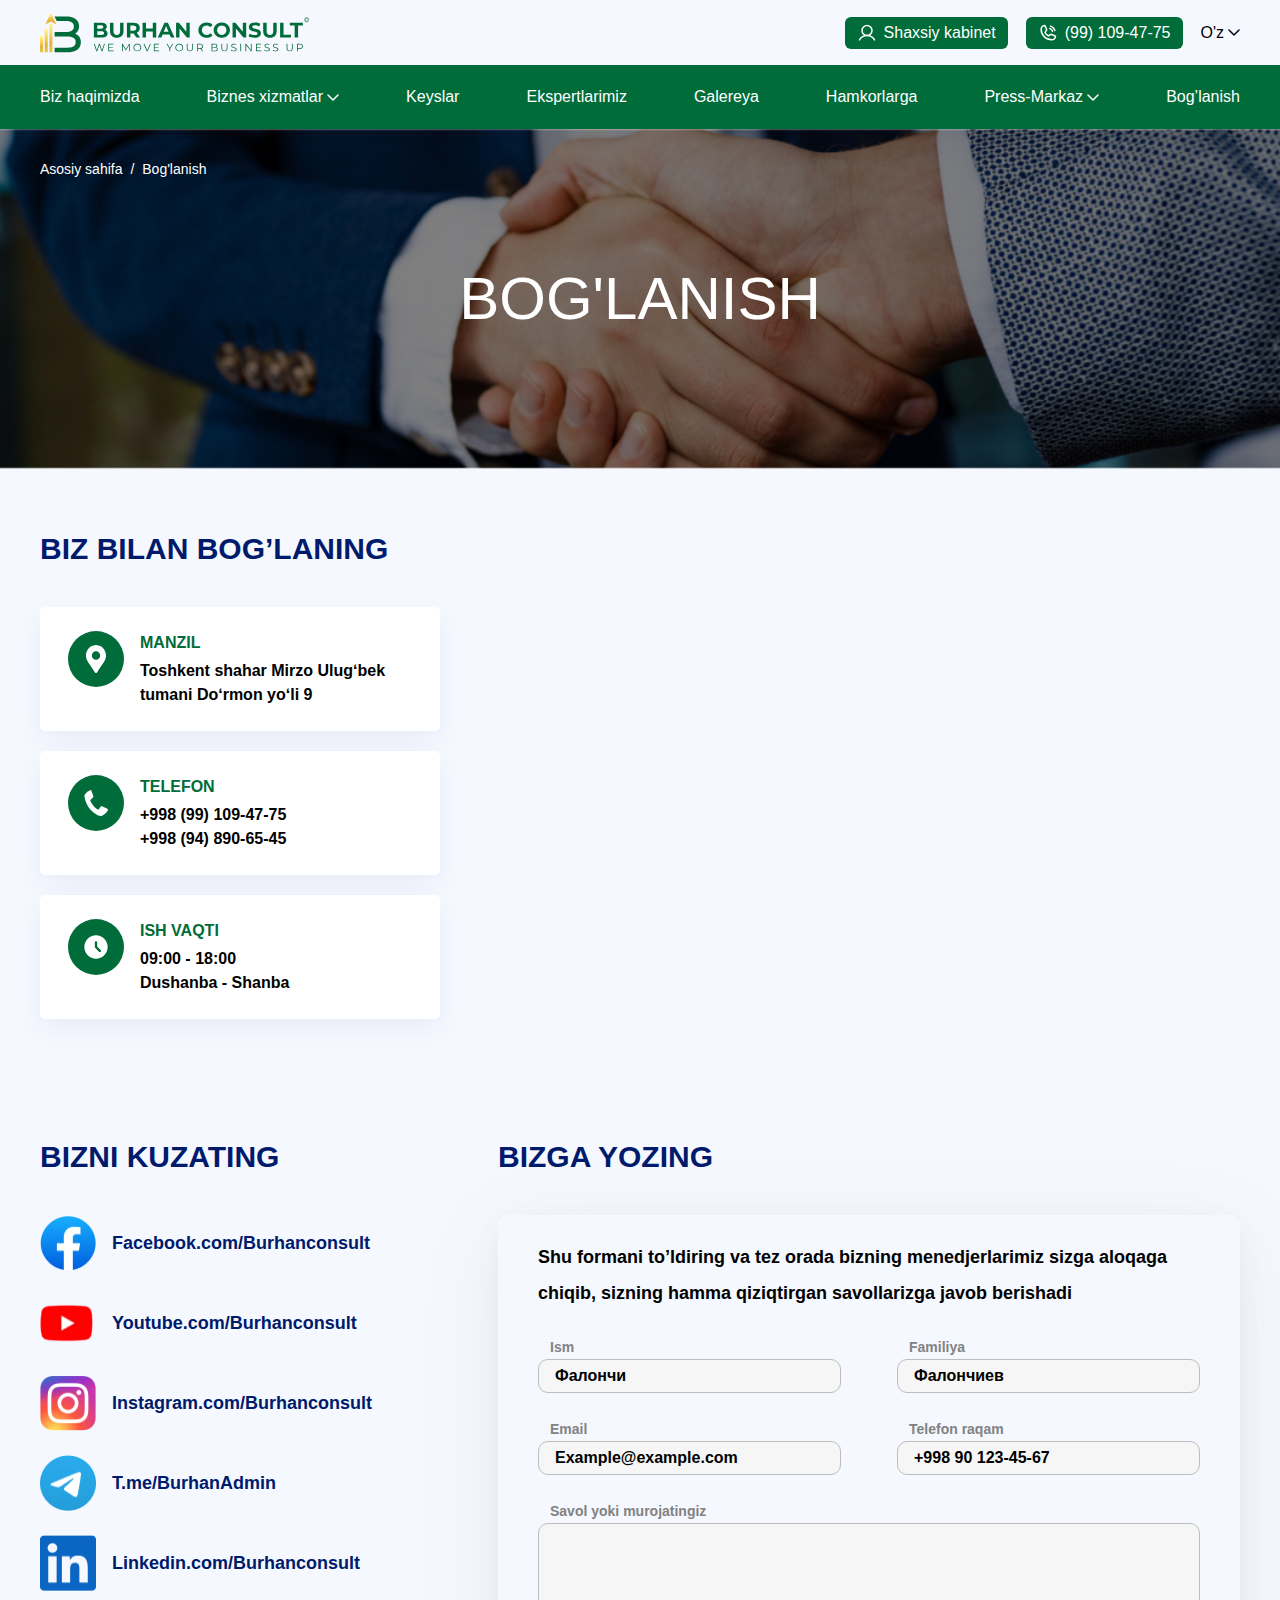
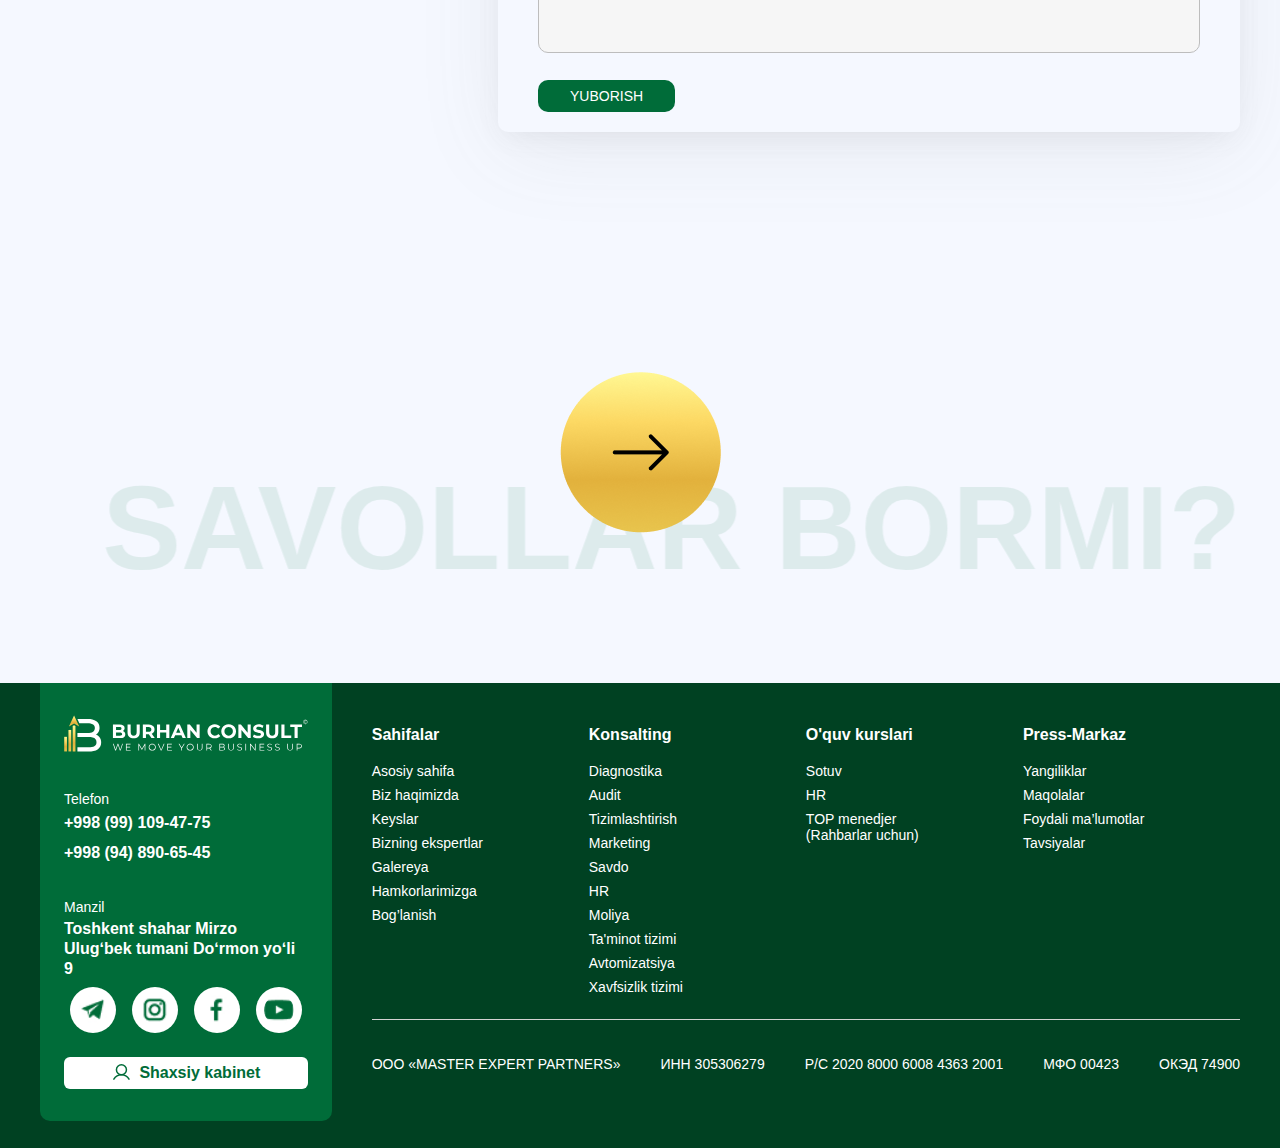
==== commit 0380217d: "dfb" ====
--- a/contacts.html
+++ b/contacts.html
@@ -1,542 +1,542 @@
-<!DOCTYPE html>
-<html class="bg-light-gray">
-
-<head>
-  <meta charset="UTF-8" />
-  <meta name="viewport" content="width=device-width, initial-scale=1.0" />
-  <link href="./output.css" rel="stylesheet" />
-</head>
-
-<body>
-  <header class="">
-    <div class="container header_top mx-auto">
-      <div class="flex justify-between items-center pt-3 pb-3">
-        <a href="index.html"><img class="lg:max-w-[270px] max-w-[175px]" src="img/logo.svg" alt="" /></a>
-        <div class="flex items-center gap-[18px] xl:ml-0 ml-auto mr-12 xl:mr-0">
-          <a href="#"
-            class="hidden xl:flex font-medium items-center rounded-[6px] gap-[7px] bg-green text-white pt-1 pb-1 pr-3 pl-3">
-            <img src="img/user.svg" alt="" />Shaxsiy kabinet
-          </a>
-          <a href="tel:+998991094775"
-            class="hidden xl:flex font-medium items-center rounded-[6px] gap-[7px] bg-green text-white pt-1 pb-1 pr-3 pl-3">
-            <img src="img/phone.svg" alt="" />(99) 109-47-75
-          </a>
-          <div class="dropdown dropdown-hover">
-            <div tabindex="0" role="button" class="text-black flex items-center gap-1">
-              O'z <img src="img/arrow-black.svg" alt="" />
-            </div>
-            <ul tabindex="0" class="dropdown-content right-0 menu shadow bg-white rounded-xl z-[1] w-auto">
-              <li><a class="text-black">Ru</a></li>
-              <li><a class="text-black">En</a></li>
-            </ul>
-          </div>
-        </div>
-        <div class="drawer-content block xl:hidden">
-          <!-- Page content here -->
-          <label for="my-drawer-4" class="drawer-button cursor-pointer z-20">
-            <svg class="swap-off fill-current" xmlns="http://www.w3.org/2000/svg" width="32" height="32"
-              viewBox="0 0 512 512">
-              <path fill="#004122" d="M64,384H448V341.33H64Zm0-106.67H448V234.67H64ZM64,128v42.67H448V128Z" />
-            </svg>
-          </label>
-        </div>
-      </div>
-    </div>
-    <div class="bg-green header_bottom xl:block hidden">
-      <div class="container mx-auto">
-        <ul class="flex justify-between items-center pt-2 pb-2">
-          <li>
-            <a class="text-white pb-2 pt-2 block" href="index.html">Biz haqimizda</a>
-          </li>
-          <li>
-            <div class="dropdown dropdown-hover">
-              <div tabindex="0" role="button" class="text-white flex items-center gap-1 pt-3 pb-3">
-                Biznes xizmatlar<img src="img/arrow-white.svg" alt="" />
-              </div>
-              <ul tabindex="0" class="dropdown-content menu shadow bg-white rounded-xl z-[1] w-auto">
-                <li>
-                  <a class="text-black whitespace-nowrap">Biznes xizmatlar 1</a>
-                </li>
-                <li>
-                  <a class="text-black whitespace-nowrap">Biznes xizmatlar 2</a>
-                </li>
-              </ul>
-            </div>
-          </li>
-          <li><a class="text-white pb-2 pt-2 block" href="keys.html">Keyslar</a></li>
-          <li>
-            <a href="expert.html" class="text-white pb-2 pt-2 block" href="#">Ekspertlarimiz</a>
-          </li>
-          <li><a class="text-white pb-2 pt-2 block" href="gallery.html">Galereya</a></li>
-          <li>
-            <a class="text-white pb-2 pt-2 block" href="partners.html">Hamkorlarga</a>
-          </li>
-          <li>
-            <div class="dropdown dropdown-hover">
-              <div tabindex="0" role="button" class="text-white flex items-center gap-1 pt-3 pb-3">
-                Press-Markaz<img src="img/arrow-white.svg" alt="" />
-              </div>
-              <ul tabindex="0" class="dropdown-content menu shadow bg-white rounded-xl z-[1] w-auto">
-                <li>
-                  <a href="press.html" class="text-black whitespace-nowrap">Press-Markaz 1</a>
-                </li>
-                <li>
-                  <a href="press.html" class="text-black whitespace-nowrap">Press-Markaz 2</a>
-                </li>
-              </ul>
-            </div>
-          </li>
-          <li>
-            <a class="text-white pb-2 pt-2 block" href="contacts.html">Bog’lanish</a>
-          </li>
-        </ul>
-      </div>
-    </div>
-    <div class="drawer drawer-end z-50">
-      <input id="my-drawer-4" type="checkbox" class="drawer-toggle" />
-      <div class="drawer-side">
-        <label for="my-drawer-4" aria-label="close sidebar" class="drawer-overlay"></label>
-        <ul class="menu bg-green text-base-content min-h-full w-80 p-4">
-          <!-- Sidebar content here -->
-          <li class="absolute top-1 right-1 cursor-pointer z-10">
-            <label for="my-drawer-4" aria-label="close sidebar" class="">
-              <svg class="sm:max-w-max max-w-[34px]" width="45" height="44" viewBox="0 0 45 44" fill="none"
-                xmlns="http://www.w3.org/2000/svg">
-                <g clip-path="url(#clip0_78_2)">
-                  <path fill-rule="evenodd" clip-rule="evenodd"
-                    d="M22.9351 24.5924L33.3062 34.9636C33.652 35.2976 34.1151 35.4824 34.5958 35.4782C35.0765 35.474 35.5363 35.2812 35.8762 34.9413C36.2161 34.6014 36.409 34.1415 36.4131 33.6608C36.4173 33.1802 36.2325 32.717 35.8986 32.3713L25.5274 22.0001L35.8986 11.6289C36.2325 11.2832 36.4173 10.8201 36.4131 10.3394C36.409 9.85868 36.2161 9.39886 35.8762 9.05894C35.5363 8.71903 35.0765 8.52622 34.5958 8.52204C34.1151 8.51786 33.652 8.70265 33.3062 9.03661L22.9351 19.4078L12.5639 9.03661C12.2166 8.71091 11.7562 8.53311 11.2801 8.54085C10.804 8.54858 10.3496 8.74123 10.013 9.07803C9.67644 9.41484 9.48411 9.86938 9.47672 10.3455C9.46932 10.8216 9.64745 11.2818 9.97339 11.6289L20.3427 22.0001L9.97156 32.3713C9.79646 32.5404 9.65679 32.7427 9.56071 32.9664C9.46462 33.19 9.41405 33.4306 9.41193 33.674C9.40982 33.9175 9.45621 34.1589 9.54839 34.3842C9.64057 34.6095 9.7767 34.8142 9.94884 34.9863C10.121 35.1585 10.3257 35.2946 10.551 35.3868C10.7763 35.479 11.0177 35.5254 11.2611 35.5232C11.5046 35.5211 11.7451 35.4705 11.9688 35.3745C12.1925 35.2784 12.3948 35.1387 12.5639 34.9636L22.9351 24.5924Z"
-                    fill="white" />
-                </g>
-                <defs>
-                  <clipPath id="clip0_78_2">
-                    <rect width="44" height="44" fill="white" transform="translate(0.935059)" />
-                  </clipPath>
-                </defs>
-              </svg>
-            </label>
-          </li>
-          <li>
-            <a class="text-white pb-2 pt-2 block" href="index.html">Biz haqimizda</a>
-          </li>
-          <li>
-            <div class="flex flex-col items-start">
-              <div tabindex="0" role="button" class="text-white flex items-center gap-3">
-                Biznes xizmatlar<img src="img/arrow-white.svg" alt="" />
-              </div>
-              <ul tabindex="0" class="menu before:hidden m-0 p-0">
-                <li>
-                  <a class="text-white whitespace-nowrap">Biznes xizmatlar 1</a>
-                </li>
-                <li>
-                  <a class="text-white whitespace-nowrap">Biznes xizmatlar 2</a>
-                </li>
-              </ul>
-            </div>
-          </li>
-          <li><a class="text-white pb-2 pt-2 block" href="keys.html">Keyslar</a></li>
-          <li>
-            <a href="expert.html" class="text-white pb-2 pt-2 block" href="#">Ekspertlarimiz</a>
-          </li>
-          <li><a class="text-white pb-2 pt-2 block" href="gallery.html">Galereya</a></li>
-          <li>
-            <a class="text-white pb-2 pt-2 block" href="partners.html">Hamkorlarga</a>
-          </li>
-          <li>
-            <div class="flex flex-col items-start">
-              <div tabindex="0" role="button" class="text-white flex items-center gap-3">
-                Press-Markaz<img src="img/arrow-white.svg" alt="" />
-              </div>
-              <ul tabindex="0" class="menu before:hidden m-0 p-0">
-                <li>
-                  <a class="text-white whitespace-nowrap">Press-Markaz 1</a>
-                </li>
-                <li>
-                  <a class="text-white whitespace-nowrap">Press-Markaz 2</a>
-                </li>
-              </ul>
-            </div>
-          </li>
-          <li>
-            <a class="text-white pb-2 pt-2 block" href="contacts.html">Bog’lanish</a>
-          </li>
-          <li class="mt-7 w-[calc(100% - 30px)]">
-            <a href="#"
-              class="inline-flex font-medium items-center rounded-[6px] gap-[7px] justify-center bg-white hover:bg-white text-green pt-1 pb-1 pr-3 pl-3">
-              <img src="img/user-wh.svg" alt="" />Shaxsiy kabinet
-            </a>
-          </li>
-          <li class="mt-7 w-[calc(100% - 30px)]">
-            <a href="tel:+998991094775"
-              class="inline-flex font-medium items-center rounded-[6px] gap-[7px] justify-center bg-white hover:bg-white text-green pt-1 pb-1 pr-3 pl-3">
-              <img src="img/phone-green.svg" alt="" />(99) 109-47-75
-            </a>
-          </li>
-        </ul>
-      </div>
-    </div>
-  </header>
-
-  <section style="background-image: url(img/partners-bg.jpg)"
-    class="bg-cover relative bg-no-repeat bg-center sm:min-h-[280px]">
-    <div class="container mx-auto pt-7 pb-72">
-      <ul class="inline-flex items-center gap-2">
-        <li class="text-white text-sm">
-          <a href="index.html" class="text-white pr-1"> Asosiy sahifa </a>/
-        </li>
-        <li>
-          <span class="inline-flex items-center gap-2 text-white text-sm">
-            Bog'lanish
-          </span>
-        </li>
-      </ul>
-      <h1
-        class="text-center text-4xl sm:text-6xl leading-snug text-white uppercase absolute top-1/2 left-1/2 -translate-x-1/2 -translate-y-1/2">
-        Bog'lanish
-      </h1>
-    </div>
-  </section>
-
-  <section class="sm:pt-[62px] sm:pb-[120px] pt-[32px] pb-[32px]">
-    <div class="container mx-auto text-center">
-      <h2 class="lg:text-3xl sm:text-2xl text-xl font-bold mb-10 leading-normal text-blue uppercase text-left">
-        Biz bilan bog’laning
-      </h2>
-      <div class="sm:flex xl:gap-[58px] gap-6 sm:mb-[120px] mb-10">
-        <div class="left sm:min-w-[400px] sm:basis-[400px]">
-          <div class="flex mb-5 items-start gap-4 py-6 px-7 bg-white rounded-[5px] shadow_contact">
-            <img class="object-contain object-center w-14 h-14 min-w-14 basis-14 p-3.5 bg-green rounded-full"
-              src="img/location.svg" alt="" />
-            <div>
-              <p class="text-left text-base uppercase text-green mb-1 font-semibold">
-                Manzil
-              </p>
-              <div class="text-left">
-                <a href="https://yandex.uz/maps/10335/tashkent/house/YkAYdA5mQUcEQFprfX9weX5hbA==/?ll=69.298691%2C41.317652&z=16.99"
-                  target="_blank" class="text-black text-sm sm:text-base font-semibold transition-all hover:text-green">Toshkent
-                  shahar Mirzo Ulugʻbek tumani Doʻrmon yoʻli 9</a>
-              </div>
-            </div>
-          </div>
-          <div class="flex mb-5 items-start gap-4 py-6 px-7 bg-white rounded-[5px] shadow_contact">
-            <img class="object-contain object-center w-14 h-14 min-w-14 basis-14 p-3.5 bg-green rounded-full"
-              src="img/phone-white.svg" alt="" />
-            <div>
-              <p class="text-left text-base uppercase text-green mb-1 font-semibold">
-                Telefon
-              </p>
-              <div class="text-left">
-                <a href="tel:+998991094775"
-                  class="text-black text-sm sm:text-base font-semibold transition-all hover:text-green">+998 (99) 109-47-75</a>
-                <br />
-                <a class="text-black text-sm sm:text-base font-semibold transition-all hover:text-green" href="tel:+998948906545"
-                  href="">+998 (94) 890-65-45</a>
-              </div>
-            </div>
-          </div>
-          <div class="flex items-start gap-4 py-6 px-7 bg-white rounded-[5px] shadow_contact">
-            <img class="object-contain object-center w-14 h-14 min-w-14 basis-14 p-3.5 bg-green rounded-full"
-              src="img/clock.svg" alt="" />
-            <div>
-              <p class="text-left text-base uppercase text-green mb-1 font-semibold">
-                Ish vaqti
-              </p>
-              <div class="text-left">
-                <span class="text-black text-base font-semibold">09:00 - 18:00 <br />
-                  Dushanba - Shanba</span>
-              </div>
-            </div>
-          </div>
-        </div>
-        <div class="w-full sm:h-auto h-[250px]">
-          <iframe class="w-full h-full sm:mt-0 mt-5"
-            src="https://yandex.com/map-widget/v1/?um=constructor%3A75b9b74190615ed96ed5d62652208825141ab3cdc33fb27ccaeb0a35229b9d0c&amp;source=constructor"
-            frameborder="0"></iframe>
-        </div>
-      </div>
-
-      <div class="sm:flex xl:gap-[58px] gap-6 sm:mb-[120px] mb-10">
-        <div class="left mb-12 sm:mb-0 sm:min-w-[400px] sm:basis-[400px]">
-          <h2 class="lg:text-3xl sm:text-2xl text-xl font-bold mb-10 leading-normal text-blue uppercase text-left">
-            Bizni kuzating
-          </h2>
-          <div class="flex items-center gap-4 mb-6">
-            <img class="object-contain object-center w-14 h-14" src="img/facebook.png" alt="" />
-            <a href="https://www.facebook.com/Burhanconsult" target="_blank"
-              class="text-left text-base sm:text-lg sm:leading-9 transition-all text-blue hover:text-green font-semibold">
-              Facebook.com/Burhanconsult
-          </a>
-          </div>
-          <div class="flex items-center gap-4 mb-6">
-            <img class="object-contain object-center w-14 h-14" src="img/youtube.png" alt="" />
-            <a href="https://www.youtube.com/Burhanconsult" target="_blank"
-              class="text-left text-base sm:text-lg sm:leading-9 transition-all text-blue hover:text-green font-semibold">
-              Youtube.com/Burhanconsult
-          </a>
-          </div>
-          <div class="flex items-center gap-4 mb-6">
-            <img class="object-contain object-center w-14 h-14" src="img/instagram.png" alt="" />
-            <a href="https://www.instagram.com/Burhanconsult" target="_blank"
-              class="text-left text-base sm:text-lg sm:leading-9 transition-all text-blue hover:text-green font-semibold">
-              Instagram.com/Burhanconsult
-          </a>
-          </div>
-          <div class="flex items-center gap-4 mb-6">
-            <img class="object-contain object-center w-14 h-14" src="img/telegram.png" alt="" />
-            <a href="https://t.me/BurhanAdmint" target="_blank"
-              class="text-left text-base sm:text-lg sm:leading-9 transition-all text-blue hover:text-green font-semibold">
-              T.me/BurhanAdmin
-          </a>
-          </div>
-          <div class="flex items-center gap-4 mb-6">
-            <img class="object-contain object-center w-14 h-14" src="img/linkedin.png" alt="" />
-            <a href="https://linkedin.com/Burhanconsult" target="_blank"
-              class="text-left text-base sm:text-lg sm:leading-9 transition-all text-blue hover:text-green font-semibold">
-              Linkedin.com/Burhanconsult
-          </a>
-          </div>
-        </div>
-        <div class="w-full">
-          <h2 class="lg:text-3xl sm:text-2xl text-xl font-bold mb-10 leading-normal text-blue uppercase text-left">
-            Bizga yozing
-          </h2>
-        <div class="w-full shadow_card rounded-[10px] border-[#BDBDBD] lg:py-6 lg:px-10 p-4">
-          <h3 class="text-black font-semibold lg:text-lg text-sm lg:leading-loose text-left mb-6">Shu formani to’ldiring va tez orada bizning menedjerlarimiz sizga aloqaga chiqib, sizning hamma qiziqtirgan savollarizga javob berishadi</h3>
-          <form action="#" class="grid lg:grid-cols-2 grid-cols-1 xl:gap-y-6 xl:gap-x-14 gap-y-3 gap-x-3">
-            <div class="form-group text-left">
-              <label for="" class="pl-3 mb-1 text-left text-[#828282] font-semibold text-sm">Ism</label>
-              <input type="text" value="Фалончи" class="font-semibold outline-none w-full text-base text-black py-1 px-4 leading-6 bg-[#F6F6F6] border border-[#BDBDBD] rounded-[10px]">
-            </div>
-            <div class="form-group text-left">
-              <label for="" class="pl-3 mb-1 text-left text-[#828282] font-semibold text-sm">Familiya</label>
-              <input type="text" value="Фалончиев" class="font-semibold outline-none w-full text-base text-black py-1 px-4 leading-6 bg-[#F6F6F6] border border-[#BDBDBD] rounded-[10px]">
-            </div>
-            <div class="form-group text-left">
-              <label for="" class="pl-3 mb-1 text-left text-[#828282] font-semibold text-sm">Email</label>
-              <input type="email" value="Example@example.com" class="font-semibold outline-none w-full text-base text-black py-1 px-4 leading-6 bg-[#F6F6F6] border border-[#BDBDBD] rounded-[10px]">
-            </div>
-            <div class="form-group text-left">
-              <label for="" class="pl-3 mb-1 text-left text-[#828282] font-semibold text-sm">Telefon raqam</label>
-              <input type="tel" value="+998 90 123-45-67" class="font-semibold outline-none w-full text-base text-black py-1 px-4 leading-6 bg-[#F6F6F6] border border-[#BDBDBD] rounded-[10px]">
-            </div>
-            <div class="form-group text-left col-span-full">
-              <label for="" class="pl-3 mb-1 text-left text-[#828282] font-semibold text-sm">Savol yoki murojatingiz</label>
-              <textarea rows="5" class="resize-none font-semibold outline-none w-full text-base text-black py-1 px-4 leading-6 bg-[#F6F6F6] border border-[#BDBDBD] rounded-[10px]"></textarea>
-            </div>
-            <div class="text-left mb-3 sm:mb-0">
-              <a href="#"
-              class="font-medium text-sm items-center rounded-[10px] transition-all bg-green uppercase hover:bg-green-dark text-white px-8 py-2">
-              yuborish
-            </a>
-            </div>
-          </form>
-        </div>
-        </div>
-      </div>
-    </div>
-  </section>
-  <section class="request relative sm:hidden">
-    <marquee
-      class="uppercase absolute top-1/2 -translate-y-1/2 font-bold lg:text-[118px] sm:text-[58px] text-[34px] text-[#DDEBEC]"
-      behavior="alternate" direction="right" scrollamount="4">Savollar bormi?</marquee>
-    <div class="container mx-auto sm:pb-[150px] pb-12 relative z-10">
-      <div class="flex justify-center">
-        <a href="#"><img class="sm:max-w-max max-w-14" src="img/next.png" alt="" /></a>
-      </div>
-    </div>
-  </section>
-  <section class="request relative hidden sm:block">
-    <marquee
-      class="uppercase absolute top-1/2 -translate-y-1/2 font-bold lg:text-[118px] sm:text-[58px] text-[34px] text-[#DDEBEC]"
-      behavior="alternate" direction="right" scrollamount="20">Savollar bormi?</marquee>
-    <div class="container mx-auto sm:pb-[150px] pb-12 relative z-10">
-      <div class="flex justify-center">
-        <a href="#"><img class="sm:max-w-max max-w-14" src="img/next.png" alt="" /></a>
-      </div>
-    </div>
-  </section>
-  <footer class="pb-[27px] bg-green-dark">
-    <div class="container mx-auto">
-      <div class="flex gap-10 sm:flex-row flex-col">
-        <div class="px-6 py-8 bg-green grow-[300px] rounded-b-[10px]">
-          <a href="index.html" class="inline-block"><img src="img/logo-white.svg" alt="" class="mb-8" /></a>
-          <p class="text-white text-sm leading-4 mb-1">Telefon</p>
-          <a href="tel:+998991094775" class="text-white font-bold text-base inline-block leading-5 mb-2">+998 (99)
-            109-47-75</a>
-          <br />
-          <a href="tel:+998948906545" class="text-white font-bold text-base inline-block leading-5 mb-9">+998 (94)
-            890-65-45</a>
-
-          <p class="text-white text-sm leading-4 mb-1">Manzil</p>
-          <p class="text-white font-bold text-base leading-5 mb-2">
-            Toshkent shahar Mirzo Ulugʻbek tumani Doʻrmon yoʻli 9
-          </p>
-
-          <ul class="list-none gap-4 flex justify-center items-center mb-6">
-            <li>
-              <a href="#"><img
-                  class="rounded-full overflow-hidden p-2 bg-white w-[46px] h-[46] transition-all hover:-translate-y-1"
-                  src="img/tg.jpg" alt="" /></a>
-            </li>
-            <li>
-              <a href="#"><img
-                  class="rounded-full overflow-hidden p-2 bg-white w-[46px] h-[46] transition-all hover:-translate-y-1"
-                  src="img/ins.jpg" alt="" /></a>
-            </li>
-            <li>
-              <a href="#"><img
-                  class="rounded-full overflow-hidden p-2 bg-white w-[46px] h-[46] transition-all hover:-translate-y-1"
-                  src="img/face.jpg" alt="" /></a>
-            </li>
-            <li>
-              <a href="#"><img
-                  class="rounded-full overflow-hidden p-2 bg-white w-[46px] h-[46] transition-all hover:-translate-y-1"
-                  src="img/you.jpg" alt="" /></a>
-            </li>
-          </ul>
-          <a href="#"
-            class="flex font-semibold items-center text-center justify-center rounded-[6px] gap-[7px] bg-white text-green pt-1 pb-1 pr-3 pl-3">
-            <img src="img/user-wh.svg" alt="" />Shaxsiy kabinet
-          </a>
-        </div>
-        <div class="w-full gap-10 py-10">
-          <div class="grid lg:grid-cols-4 grid-cols-2 lg:gap-0 gap-8">
-            <div>
-              <h4 class="text-white font-bold text-base mb-4">Sahifalar</h4>
-              <ul class="flex flex-col gap-2">
-                <li class="leading-none">
-                  <a href="#" class="text-white leading-none text-sm hover:underline hover:decoration-solid">Asosiy
-                    sahifa</a>
-                </li>
-                <li class="leading-none">
-                  <a href="#" class="text-white leading-none text-sm hover:underline hover:decoration-solid">Biz
-                    haqimizda</a>
-                </li>
-                <li class="leading-none">
-                  <a href="#" class="text-white leading-none text-sm hover:underline hover:decoration-solid">Keyslar</a>
-                </li>
-                <li class="leading-none">
-                  <a href="#" class="text-white leading-none text-sm hover:underline hover:decoration-solid">Bizning
-                    ekspertlar</a>
-                </li>
-                <li class="leading-none">
-                  <a href="#"
-                    class="text-white leading-none text-sm hover:underline hover:decoration-solid">Galereya</a>
-                </li>
-                <li class="leading-none">
-                  <a href="#"
-                    class="text-white leading-none text-sm hover:underline hover:decoration-solid">Hamkorlarimizga</a>
-                </li>
-                <li class="leading-none">
-                  <a href="#"
-                    class="text-white leading-none text-sm hover:underline hover:decoration-solid">Bog’lanish</a>
-                </li>
-              </ul>
-            </div>
-            <div>
-              <h4 class="text-white font-bold text-base mb-4">Konsalting</h4>
-              <ul class="flex flex-col gap-2">
-                <li class="leading-none">
-                  <a href="#"
-                    class="text-white leading-none text-sm hover:underline hover:decoration-solid">Diagnostika</a>
-                </li>
-                <li class="leading-none">
-                  <a href="#" class="text-white leading-none text-sm hover:underline hover:decoration-solid">Audit</a>
-                </li>
-                <li class="leading-none">
-                  <a href="#"
-                    class="text-white leading-none text-sm hover:underline hover:decoration-solid">Tizimlashtirish</a>
-                </li>
-                <li class="leading-none">
-                  <a href="#"
-                    class="text-white leading-none text-sm hover:underline hover:decoration-solid">Marketing</a>
-                </li>
-                <li class="leading-none">
-                  <a href="#" class="text-white leading-none text-sm hover:underline hover:decoration-solid">Savdo</a>
-                </li>
-                <li class="leading-none">
-                  <a href="#" class="text-white leading-none text-sm hover:underline hover:decoration-solid">HR</a>
-                </li>
-                <li class="leading-none">
-                  <a href="#" class="text-white leading-none text-sm hover:underline hover:decoration-solid">Moliya</a>
-                </li>
-                <li class="leading-none">
-                  <a href="#" class="text-white leading-none text-sm hover:underline hover:decoration-solid">Ta'minot
-                    tizimi</a>
-                </li>
-                <li class="leading-none">
-                  <a href="#"
-                    class="text-white leading-none text-sm hover:underline hover:decoration-solid">Avtomizatsiya</a>
-                </li>
-                <li class="leading-none">
-                  <a href="#" class="text-white leading-none text-sm hover:underline hover:decoration-solid">Xavfsizlik
-                    tizimi</a>
-                </li>
-              </ul>
-            </div>
-            <div>
-              <h4 class="text-white font-bold text-base mb-4">
-                O'quv kurslari
-              </h4>
-              <ul class="flex flex-col gap-2">
-                <li class="leading-none">
-                  <a href="#" class="text-white leading-none text-sm hover:underline hover:decoration-solid">Sotuv</a>
-                </li>
-                <li class="leading-none">
-                  <a href="#" class="text-white leading-none text-sm hover:underline hover:decoration-solid">HR</a>
-                </li>
-                <li class="leading-none">
-                  <a href="#" class="text-white leading-none text-sm hover:underline hover:decoration-solid">TOP
-                    menedjer <br />
-                    (Rahbarlar uchun)</a>
-                </li>
-              </ul>
-            </div>
-            <div>
-              <h4 class="text-white font-bold text-base mb-4">
-                Press-Markaz
-              </h4>
-              <ul class="flex flex-col gap-2">
-                <li class="leading-none">
-                  <a href="#"
-                    class="text-white leading-none text-sm hover:underline hover:decoration-solid">Yangiliklar</a>
-                </li>
-                <li class="leading-none">
-                  <a href="#"
-                    class="text-white leading-none text-sm hover:underline hover:decoration-solid">Maqolalar</a>
-                </li>
-                <li class="leading-none">
-                  <a href="#" class="text-white leading-none text-sm hover:underline hover:decoration-solid">Foydali
-                    ma’lumotlar</a>
-                </li>
-                <li class="leading-none">
-                  <a href="#"
-                    class="text-white leading-none text-sm hover:underline hover:decoration-solid">Tavsiyalar</a>
-                </li>
-              </ul>
-            </div>
-          </div>
-          <hr class="bg-[#D3D3D3] border-0 h-[1px] mt-6 mb-9" />
-          <div class="flex xl:justify-between gap-x-10 gap-y-3 items-center flex-wrap xl:flex-nowrap">
-            <p class="text-white text-sm whitespace-nowrap leading-4">
-              ООО «MASTER EXPERT PARTNERS»
-            </p>
-            <p class="text-white text-sm whitespace-nowrap leading-4">
-              ИНН 305306279
-            </p>
-            <p class="text-white text-sm whitespace-nowrap leading-4">
-              Р/C 2020 8000 6008 4363 2001
-            </p>
-            <p class="text-white text-sm whitespace-nowrap leading-4">
-              МФО 00423
-            </p>
-            <p class="text-white text-sm whitespace-nowrap leading-4">
-              ОКЭД 74900
-            </p>
-          </div>
-        </div>
-      </div>
-    </div>
-  </footer>
-</body>
-
+<!DOCTYPE html>
+<html class="bg-light-gray">
+
+<head>
+  <meta charset="UTF-8" />
+  <meta name="viewport" content="width=device-width, initial-scale=1.0" />
+  <link href="./output.css" rel="stylesheet" />
+</head>
+
+<body>
+  <header class="">
+    <div class="container header_top mx-auto">
+      <div class="flex justify-between items-center pt-3 pb-3">
+        <a href="index.html"><img class="lg:max-w-[270px] max-w-[175px]" src="img/logo.svg" alt="" /></a>
+        <div class="flex items-center gap-[18px] xl:ml-0 ml-auto mr-12 xl:mr-0">
+          <a href="#"
+            class="hidden xl:flex font-medium items-center rounded-[6px] gap-[7px] bg-green text-white pt-1 pb-1 pr-3 pl-3">
+            <img src="img/user.svg" alt="" />Shaxsiy kabinet
+          </a>
+          <a href="tel:+998991094775"
+            class="hidden xl:flex font-medium items-center rounded-[6px] gap-[7px] bg-green text-white pt-1 pb-1 pr-3 pl-3">
+            <img src="img/phone.svg" alt="" />(99) 109-47-75
+          </a>
+          <div class="dropdown dropdown-hover">
+            <div tabindex="0" role="button" class="text-black flex items-center gap-1">
+              O'z <img src="img/arrow-black.svg" alt="" />
+            </div>
+            <ul tabindex="0" class="dropdown-content right-0 menu shadow bg-white rounded-xl z-[1] w-auto">
+              <li><a class="text-black">Ru</a></li>
+              <li><a class="text-black">En</a></li>
+            </ul>
+          </div>
+        </div>
+        <div class="drawer-content block xl:hidden">
+          <!-- Page content here -->
+          <label for="my-drawer-4" class="drawer-button cursor-pointer z-20">
+            <svg class="swap-off fill-current" xmlns="http://www.w3.org/2000/svg" width="32" height="32"
+              viewBox="0 0 512 512">
+              <path fill="#004122" d="M64,384H448V341.33H64Zm0-106.67H448V234.67H64ZM64,128v42.67H448V128Z" />
+            </svg>
+          </label>
+        </div>
+      </div>
+    </div>
+    <div class="bg-green header_bottom xl:block hidden">
+      <div class="container mx-auto">
+        <ul class="flex justify-between items-center pt-2 pb-2">
+          <li>
+            <a class="text-white pb-2 pt-2 block" href="index.html">Biz haqimizda</a>
+          </li>
+          <li>
+            <div class="dropdown dropdown-hover">
+              <div tabindex="0" role="button" class="text-white flex items-center gap-1 pt-3 pb-3">
+                Biznes xizmatlar<img src="img/arrow-white.svg" alt="" />
+              </div>
+              <ul tabindex="0" class="dropdown-content menu shadow bg-white rounded-xl z-[1] w-auto">
+                <li>
+                  <a class="text-black whitespace-nowrap">Biznes xizmatlar 1</a>
+                </li>
+                <li>
+                  <a class="text-black whitespace-nowrap">Biznes xizmatlar 2</a>
+                </li>
+              </ul>
+            </div>
+          </li>
+          <li><a class="text-white pb-2 pt-2 block" href="keys.html">Keyslar</a></li>
+          <li>
+            <a href="expert.html" class="text-white pb-2 pt-2 block" href="#">Ekspertlarimiz</a>
+          </li>
+          <li><a class="text-white pb-2 pt-2 block" href="gallery.html">Galereya</a></li>
+          <li>
+            <a class="text-white pb-2 pt-2 block" href="partners.html">Hamkorlarga</a>
+          </li>
+          <li>
+            <div class="dropdown dropdown-hover">
+              <div tabindex="0" role="button" class="text-white flex items-center gap-1 pt-3 pb-3">
+                Press-Markaz<img src="img/arrow-white.svg" alt="" />
+              </div>
+              <ul tabindex="0" class="dropdown-content menu shadow bg-white rounded-xl z-[1] w-auto">
+                <li>
+                  <a href="press.html" class="text-black whitespace-nowrap">Press-Markaz 1</a>
+                </li>
+                <li>
+                  <a href="press.html" class="text-black whitespace-nowrap">Press-Markaz 2</a>
+                </li>
+              </ul>
+            </div>
+          </li>
+          <li>
+            <a class="text-white pb-2 pt-2 block" href="contacts.html">Bog’lanish</a>
+          </li>
+        </ul>
+      </div>
+    </div>
+    <div class="drawer drawer-end z-50">
+      <input id="my-drawer-4" type="checkbox" class="drawer-toggle" />
+      <div class="drawer-side">
+        <label for="my-drawer-4" aria-label="close sidebar" class="drawer-overlay"></label>
+        <ul class="menu bg-green text-base-content min-h-full w-80 p-4">
+          <!-- Sidebar content here -->
+          <li class="absolute top-1 right-1 cursor-pointer z-10">
+            <label for="my-drawer-4" aria-label="close sidebar" class="">
+              <svg class="sm:max-w-max max-w-[34px]" width="45" height="44" viewBox="0 0 45 44" fill="none"
+                xmlns="http://www.w3.org/2000/svg">
+                <g clip-path="url(#clip0_78_2)">
+                  <path fill-rule="evenodd" clip-rule="evenodd"
+                    d="M22.9351 24.5924L33.3062 34.9636C33.652 35.2976 34.1151 35.4824 34.5958 35.4782C35.0765 35.474 35.5363 35.2812 35.8762 34.9413C36.2161 34.6014 36.409 34.1415 36.4131 33.6608C36.4173 33.1802 36.2325 32.717 35.8986 32.3713L25.5274 22.0001L35.8986 11.6289C36.2325 11.2832 36.4173 10.8201 36.4131 10.3394C36.409 9.85868 36.2161 9.39886 35.8762 9.05894C35.5363 8.71903 35.0765 8.52622 34.5958 8.52204C34.1151 8.51786 33.652 8.70265 33.3062 9.03661L22.9351 19.4078L12.5639 9.03661C12.2166 8.71091 11.7562 8.53311 11.2801 8.54085C10.804 8.54858 10.3496 8.74123 10.013 9.07803C9.67644 9.41484 9.48411 9.86938 9.47672 10.3455C9.46932 10.8216 9.64745 11.2818 9.97339 11.6289L20.3427 22.0001L9.97156 32.3713C9.79646 32.5404 9.65679 32.7427 9.56071 32.9664C9.46462 33.19 9.41405 33.4306 9.41193 33.674C9.40982 33.9175 9.45621 34.1589 9.54839 34.3842C9.64057 34.6095 9.7767 34.8142 9.94884 34.9863C10.121 35.1585 10.3257 35.2946 10.551 35.3868C10.7763 35.479 11.0177 35.5254 11.2611 35.5232C11.5046 35.5211 11.7451 35.4705 11.9688 35.3745C12.1925 35.2784 12.3948 35.1387 12.5639 34.9636L22.9351 24.5924Z"
+                    fill="white" />
+                </g>
+                <defs>
+                  <clipPath id="clip0_78_2">
+                    <rect width="44" height="44" fill="white" transform="translate(0.935059)" />
+                  </clipPath>
+                </defs>
+              </svg>
+            </label>
+          </li>
+          <li>
+            <a class="text-white pb-2 pt-2 block" href="index.html">Biz haqimizda</a>
+          </li>
+          <li>
+            <div class="flex flex-col items-start">
+              <div tabindex="0" role="button" class="text-white flex items-center gap-3">
+                Biznes xizmatlar<img src="img/arrow-white.svg" alt="" />
+              </div>
+              <ul tabindex="0" class="menu before:hidden m-0 p-0">
+                <li>
+                  <a class="text-white whitespace-nowrap">Biznes xizmatlar 1</a>
+                </li>
+                <li>
+                  <a class="text-white whitespace-nowrap">Biznes xizmatlar 2</a>
+                </li>
+              </ul>
+            </div>
+          </li>
+          <li><a class="text-white pb-2 pt-2 block" href="keys.html">Keyslar</a></li>
+          <li>
+            <a href="expert.html" class="text-white pb-2 pt-2 block" href="#">Ekspertlarimiz</a>
+          </li>
+          <li><a class="text-white pb-2 pt-2 block" href="gallery.html">Galereya</a></li>
+          <li>
+            <a class="text-white pb-2 pt-2 block" href="partners.html">Hamkorlarga</a>
+          </li>
+          <li>
+            <div class="flex flex-col items-start">
+              <div tabindex="0" role="button" class="text-white flex items-center gap-3">
+                Press-Markaz<img src="img/arrow-white.svg" alt="" />
+              </div>
+              <ul tabindex="0" class="menu before:hidden m-0 p-0">
+                <li>
+                  <a class="text-white whitespace-nowrap">Press-Markaz 1</a>
+                </li>
+                <li>
+                  <a class="text-white whitespace-nowrap">Press-Markaz 2</a>
+                </li>
+              </ul>
+            </div>
+          </li>
+          <li>
+            <a class="text-white pb-2 pt-2 block" href="contacts.html">Bog’lanish</a>
+          </li>
+          <li class="mt-7 w-[calc(100% - 30px)]">
+            <a href="#"
+              class="inline-flex font-medium items-center rounded-[6px] gap-[7px] justify-center bg-white hover:bg-white text-green pt-1 pb-1 pr-3 pl-3">
+              <img src="img/user-wh.svg" alt="" />Shaxsiy kabinet
+            </a>
+          </li>
+          <li class="mt-7 w-[calc(100% - 30px)]">
+            <a href="tel:+998991094775"
+              class="inline-flex font-medium items-center rounded-[6px] gap-[7px] justify-center bg-white hover:bg-white text-green pt-1 pb-1 pr-3 pl-3">
+              <img src="img/phone-green.svg" alt="" />(99) 109-47-75
+            </a>
+          </li>
+        </ul>
+      </div>
+    </div>
+  </header>
+
+  <section style="background-image: url(img/partners-bg.jpg)"
+    class="bg-cover relative bg-no-repeat bg-center sm:min-h-[280px]">
+    <div class="container mx-auto pt-7 pb-72">
+      <ul class="inline-flex items-center gap-2">
+        <li class="text-white text-sm">
+          <a href="index.html" class="text-white pr-1"> Asosiy sahifa </a>/
+        </li>
+        <li>
+          <span class="inline-flex items-center gap-2 text-white text-sm">
+            Bog'lanish
+          </span>
+        </li>
+      </ul>
+      <h1
+        class="text-center text-4xl sm:text-6xl leading-snug text-white uppercase absolute top-1/2 left-1/2 -translate-x-1/2 -translate-y-1/2">
+        Bog'lanish
+      </h1>
+    </div>
+  </section>
+
+  <section class="sm:pt-[62px] sm:pb-[120px] pt-[32px] pb-[32px]">
+    <div class="container mx-auto text-center">
+      <h2 class="lg:text-3xl sm:text-2xl text-xl font-bold mb-10 leading-normal text-blue uppercase text-left">
+        Biz bilan bog’laning
+      </h2>
+      <div class="sm:flex xl:gap-[58px] gap-6 sm:mb-[120px] mb-10">
+        <div class="left sm:min-w-[400px] sm:basis-[400px]">
+          <div class="flex mb-5 items-start gap-4 py-6 px-7 bg-white rounded-[5px] shadow_contact">
+            <img class="object-contain object-center w-14 h-14 min-w-14 basis-14 p-3.5 bg-green rounded-full"
+              src="img/location.svg" alt="" />
+            <div>
+              <p class="text-left text-base uppercase text-green mb-1 font-semibold">
+                Manzil
+              </p>
+              <div class="text-left">
+                <a href="https://yandex.uz/maps/10335/tashkent/house/YkAYdA5mQUcEQFprfX9weX5hbA==/?ll=69.298691%2C41.317652&z=16.99"
+                  target="_blank" class="text-black text-sm sm:text-base font-semibold transition-all hover:text-green">Toshkent
+                  shahar Mirzo Ulugʻbek tumani Doʻrmon yoʻli 9</a>
+              </div>
+            </div>
+          </div>
+          <div class="flex mb-5 items-start gap-4 py-6 px-7 bg-white rounded-[5px] shadow_contact">
+            <img class="object-contain object-center w-14 h-14 min-w-14 basis-14 p-3.5 bg-green rounded-full"
+              src="img/phone-white.svg" alt="" />
+            <div>
+              <p class="text-left text-base uppercase text-green mb-1 font-semibold">
+                Telefon
+              </p>
+              <div class="text-left">
+                <a href="tel:+998991094775"
+                  class="text-black text-sm sm:text-base font-semibold transition-all hover:text-green">+998 (99) 109-47-75</a>
+                <br />
+                <a class="text-black text-sm sm:text-base font-semibold transition-all hover:text-green" href="tel:+998948906545"
+                  href="">+998 (94) 890-65-45</a>
+              </div>
+            </div>
+          </div>
+          <div class="flex items-start gap-4 py-6 px-7 bg-white rounded-[5px] shadow_contact">
+            <img class="object-contain object-center w-14 h-14 min-w-14 basis-14 p-3.5 bg-green rounded-full"
+              src="img/clock.svg" alt="" />
+            <div>
+              <p class="text-left text-base uppercase text-green mb-1 font-semibold">
+                Ish vaqti
+              </p>
+              <div class="text-left">
+                <span class="text-black text-base font-semibold">09:00 - 18:00 <br />
+                  Dushanba - Shanba</span>
+              </div>
+            </div>
+          </div>
+        </div>
+        <div class="w-full sm:h-auto h-[250px]">
+          <iframe class="w-full h-full sm:mt-0 mt-5"
+            src="https://yandex.com/map-widget/v1/?um=constructor%3A75b9b74190615ed96ed5d62652208825141ab3cdc33fb27ccaeb0a35229b9d0c&amp;source=constructor"
+            frameborder="0"></iframe>
+        </div>
+      </div>
+
+      <div class="sm:flex xl:gap-[58px] gap-6 sm:mb-[120px] mb-10">
+        <div class="left mb-12 sm:mb-0 sm:min-w-[400px] sm:basis-[400px]">
+          <h2 class="lg:text-3xl sm:text-2xl text-xl font-bold mb-10 leading-normal text-blue uppercase text-left">
+            Bizni kuzating
+          </h2>
+          <div class="flex items-center gap-4 mb-6">
+            <img class="object-contain object-center w-14 h-14" src="img/facebook.png" alt="" />
+            <a href="https://www.facebook.com/Burhanconsult" target="_blank"
+              class="text-left text-base sm:text-lg sm:leading-9 transition-all text-blue hover:text-green font-semibold">
+              Facebook.com/Burhanconsult
+          </a>
+          </div>
+          <div class="flex items-center gap-4 mb-6">
+            <img class="object-contain object-center w-14 h-14" src="img/youtube.png" alt="" />
+            <a href="https://www.youtube.com/Burhanconsult" target="_blank"
+              class="text-left text-base sm:text-lg sm:leading-9 transition-all text-blue hover:text-green font-semibold">
+              Youtube.com/Burhanconsult
+          </a>
+          </div>
+          <div class="flex items-center gap-4 mb-6">
+            <img class="object-contain object-center w-14 h-14" src="img/instagram.png" alt="" />
+            <a href="https://www.instagram.com/Burhanconsult" target="_blank"
+              class="text-left text-base sm:text-lg sm:leading-9 transition-all text-blue hover:text-green font-semibold">
+              Instagram.com/Burhanconsult
+          </a>
+          </div>
+          <div class="flex items-center gap-4 mb-6">
+            <img class="object-contain object-center w-14 h-14" src="img/telegram.png" alt="" />
+            <a href="https://t.me/BurhanAdmint" target="_blank"
+              class="text-left text-base sm:text-lg sm:leading-9 transition-all text-blue hover:text-green font-semibold">
+              T.me/BurhanAdmin
+          </a>
+          </div>
+          <div class="flex items-center gap-4 mb-6">
+            <img class="object-contain object-center w-14 h-14" src="img/linkedin.png" alt="" />
+            <a href="https://linkedin.com/Burhanconsult" target="_blank"
+              class="text-left text-base sm:text-lg sm:leading-9 transition-all text-blue hover:text-green font-semibold">
+              Linkedin.com/Burhanconsult
+          </a>
+          </div>
+        </div>
+        <div class="w-full">
+          <h2 class="lg:text-3xl sm:text-2xl text-xl font-bold mb-10 leading-normal text-blue uppercase text-left">
+            Bizga yozing
+          </h2>
+        <div class="w-full shadow_card rounded-[10px] border-[#BDBDBD] lg:py-6 lg:px-10 p-4">
+          <h3 class="text-black font-semibold lg:text-lg text-sm lg:leading-loose text-left mb-6">Shu formani to’ldiring va tez orada bizning menedjerlarimiz sizga aloqaga chiqib, sizning hamma qiziqtirgan savollarizga javob berishadi</h3>
+          <form action="#" class="grid lg:grid-cols-2 grid-cols-1 xl:gap-y-6 xl:gap-x-14 gap-y-3 gap-x-3">
+            <div class="form-group text-left">
+              <label for="" class="pl-3 mb-1 text-left text-[#828282] font-semibold text-sm">Ism</label>
+              <input type="text" value="Фалончи" class="font-semibold outline-none w-full text-base text-black py-1 px-4 leading-6 bg-[#F6F6F6] border border-[#BDBDBD] rounded-[10px]">
+            </div>
+            <div class="form-group text-left">
+              <label for="" class="pl-3 mb-1 text-left text-[#828282] font-semibold text-sm">Familiya</label>
+              <input type="text" value="Фалончиев" class="font-semibold outline-none w-full text-base text-black py-1 px-4 leading-6 bg-[#F6F6F6] border border-[#BDBDBD] rounded-[10px]">
+            </div>
+            <div class="form-group text-left">
+              <label for="" class="pl-3 mb-1 text-left text-[#828282] font-semibold text-sm">Email</label>
+              <input type="email" value="Example@example.com" class="font-semibold outline-none w-full text-base text-black py-1 px-4 leading-6 bg-[#F6F6F6] border border-[#BDBDBD] rounded-[10px]">
+            </div>
+            <div class="form-group text-left">
+              <label for="" class="pl-3 mb-1 text-left text-[#828282] font-semibold text-sm">Telefon raqam</label>
+              <input type="tel" value="+998 90 123-45-67" class="font-semibold outline-none w-full text-base text-black py-1 px-4 leading-6 bg-[#F6F6F6] border border-[#BDBDBD] rounded-[10px]">
+            </div>
+            <div class="form-group text-left col-span-full">
+              <label for="" class="pl-3 mb-1 text-left text-[#828282] font-semibold text-sm">Savol yoki murojatingiz</label>
+              <textarea rows="5" class="resize-none font-semibold outline-none w-full text-base text-black py-1 px-4 leading-6 bg-[#F6F6F6] border border-[#BDBDBD] rounded-[10px]"></textarea>
+            </div>
+            <div class="text-left mb-3 sm:mb-0">
+              <a href="#"
+              class="font-medium text-sm items-center rounded-[10px] transition-all bg-green uppercase hover:bg-green-dark text-white px-8 py-2">
+              yuborish
+            </a>
+            </div>
+          </form>
+        </div>
+        </div>
+      </div>
+    </div>
+  </section>
+  <section class="request relative sm:hidden">
+    <marquee
+      class="uppercase absolute top-1/2 -translate-y-1/2 font-bold lg:text-[118px] sm:text-[58px] text-[34px] text-[#DDEBEC]"
+      behavior="alternate" direction="right" scrollamount="4">Savollar bormi?</marquee>
+    <div class="container mx-auto sm:pb-[150px] pb-12 relative z-10">
+      <div class="flex justify-center">
+        <a href="#"><img class="sm:max-w-max max-w-14" src="img/next.png" alt="" /></a>
+      </div>
+    </div>
+  </section>
+  <section class="request relative hidden sm:block">
+    <marquee
+      class="uppercase absolute top-1/2 -translate-y-1/2 font-bold lg:text-[118px] sm:text-[58px] text-[34px] text-[#DDEBEC]"
+      behavior="alternate" direction="right" scrollamount="20">Savollar bormi?</marquee>
+    <div class="container mx-auto sm:pb-[150px] pb-12 relative z-10">
+      <div class="flex justify-center">
+        <a href="#"><img class="sm:max-w-max max-w-14" src="img/next.png" alt="" /></a>
+      </div>
+    </div>
+  </section>
+  <footer class="pb-[27px] bg-green-dark">
+    <div class="container mx-auto">
+      <div class="flex gap-10 sm:flex-row flex-col">
+        <div class="px-6 py-8 bg-green grow-[300px] rounded-b-[10px]">
+          <a href="index.html" class="inline-block"><img src="img/logo-white.svg" alt="" class="mb-8" /></a>
+          <p class="text-white text-sm leading-4 mb-1">Telefon</p>
+          <a href="tel:+998991094775" class="text-white font-bold text-base inline-block leading-5 mb-2">+998 (99)
+            109-47-75</a>
+          <br />
+          <a href="tel:+998948906545" class="text-white font-bold text-base inline-block leading-5 mb-9">+998 (94)
+            890-65-45</a>
+
+          <p class="text-white text-sm leading-4 mb-1">Manzil</p>
+          <p class="text-white font-bold text-base leading-5 mb-2">
+            Toshkent shahar Mirzo Ulugʻbek tumani Doʻrmon yoʻli 9
+          </p>
+
+          <ul class="list-none gap-4 flex justify-center items-center mb-6">
+            <li>
+              <a href="#"><img
+                  class="rounded-full overflow-hidden p-2 bg-white w-[46px] h-[46] transition-all hover:-translate-y-1"
+                  src="img/tg.jpg" alt="" /></a>
+            </li>
+            <li>
+              <a href="#"><img
+                  class="rounded-full overflow-hidden p-2 bg-white w-[46px] h-[46] transition-all hover:-translate-y-1"
+                  src="img/ins.jpg" alt="" /></a>
+            </li>
+            <li>
+              <a href="#"><img
+                  class="rounded-full overflow-hidden p-2 bg-white w-[46px] h-[46] transition-all hover:-translate-y-1"
+                  src="img/face.jpg" alt="" /></a>
+            </li>
+            <li>
+              <a href="#"><img
+                  class="rounded-full overflow-hidden p-2 bg-white w-[46px] h-[46] transition-all hover:-translate-y-1"
+                  src="img/you.jpg" alt="" /></a>
+            </li>
+          </ul>
+          <a href="#"
+            class="flex font-semibold items-center text-center justify-center rounded-[6px] gap-[7px] bg-white text-green pt-1 pb-1 pr-3 pl-3">
+            <img src="img/user-wh.svg" alt="" />Shaxsiy kabinet
+          </a>
+        </div>
+        <div class="w-full gap-10 py-10">
+          <div class="grid lg:grid-cols-4 grid-cols-2 lg:gap-0 gap-8">
+            <div>
+              <h4 class="text-white font-bold text-base mb-4">Sahifalar</h4>
+              <ul class="flex flex-col gap-2">
+                <li class="leading-none">
+                  <a href="#" class="text-white leading-none text-sm hover:underline hover:decoration-solid">Asosiy
+                    sahifa</a>
+                </li>
+                <li class="leading-none">
+                  <a href="#" class="text-white leading-none text-sm hover:underline hover:decoration-solid">Biz
+                    haqimizda</a>
+                </li>
+                <li class="leading-none">
+                  <a href="#" class="text-white leading-none text-sm hover:underline hover:decoration-solid">Keyslar</a>
+                </li>
+                <li class="leading-none">
+                  <a href="#" class="text-white leading-none text-sm hover:underline hover:decoration-solid">Bizning
+                    ekspertlar</a>
+                </li>
+                <li class="leading-none">
+                  <a href="#"
+                    class="text-white leading-none text-sm hover:underline hover:decoration-solid">Galereya</a>
+                </li>
+                <li class="leading-none">
+                  <a href="#"
+                    class="text-white leading-none text-sm hover:underline hover:decoration-solid">Hamkorlarimizga</a>
+                </li>
+                <li class="leading-none">
+                  <a href="#"
+                    class="text-white leading-none text-sm hover:underline hover:decoration-solid">Bog’lanish</a>
+                </li>
+              </ul>
+            </div>
+            <div>
+              <h4 class="text-white font-bold text-base mb-4">Konsalting</h4>
+              <ul class="flex flex-col gap-2">
+                <li class="leading-none">
+                  <a href="#"
+                    class="text-white leading-none text-sm hover:underline hover:decoration-solid">Diagnostika</a>
+                </li>
+                <li class="leading-none">
+                  <a href="#" class="text-white leading-none text-sm hover:underline hover:decoration-solid">Audit</a>
+                </li>
+                <li class="leading-none">
+                  <a href="#"
+                    class="text-white leading-none text-sm hover:underline hover:decoration-solid">Tizimlashtirish</a>
+                </li>
+                <li class="leading-none">
+                  <a href="#"
+                    class="text-white leading-none text-sm hover:underline hover:decoration-solid">Marketing</a>
+                </li>
+                <li class="leading-none">
+                  <a href="#" class="text-white leading-none text-sm hover:underline hover:decoration-solid">Savdo</a>
+                </li>
+                <li class="leading-none">
+                  <a href="#" class="text-white leading-none text-sm hover:underline hover:decoration-solid">HR</a>
+                </li>
+                <li class="leading-none">
+                  <a href="#" class="text-white leading-none text-sm hover:underline hover:decoration-solid">Moliya</a>
+                </li>
+                <li class="leading-none">
+                  <a href="#" class="text-white leading-none text-sm hover:underline hover:decoration-solid">Ta'minot
+                    tizimi</a>
+                </li>
+                <li class="leading-none">
+                  <a href="#"
+                    class="text-white leading-none text-sm hover:underline hover:decoration-solid">Avtomizatsiya</a>
+                </li>
+                <li class="leading-none">
+                  <a href="#" class="text-white leading-none text-sm hover:underline hover:decoration-solid">Xavfsizlik
+                    tizimi</a>
+                </li>
+              </ul>
+            </div>
+            <div>
+              <h4 class="text-white font-bold text-base mb-4">
+                O'quv kurslari
+              </h4>
+              <ul class="flex flex-col gap-2">
+                <li class="leading-none">
+                  <a href="#" class="text-white leading-none text-sm hover:underline hover:decoration-solid">Sotuv</a>
+                </li>
+                <li class="leading-none">
+                  <a href="#" class="text-white leading-none text-sm hover:underline hover:decoration-solid">HR</a>
+                </li>
+                <li class="leading-none">
+                  <a href="#" class="text-white leading-none text-sm hover:underline hover:decoration-solid">TOP
+                    menedjer <br />
+                    (Rahbarlar uchun)</a>
+                </li>
+              </ul>
+            </div>
+            <div>
+              <h4 class="text-white font-bold text-base mb-4">
+                Press-Markaz
+              </h4>
+              <ul class="flex flex-col gap-2">
+                <li class="leading-none">
+                  <a href="#"
+                    class="text-white leading-none text-sm hover:underline hover:decoration-solid">Yangiliklar</a>
+                </li>
+                <li class="leading-none">
+                  <a href="#"
+                    class="text-white leading-none text-sm hover:underline hover:decoration-solid">Maqolalar</a>
+                </li>
+                <li class="leading-none">
+                  <a href="#" class="text-white leading-none text-sm hover:underline hover:decoration-solid">Foydali
+                    ma’lumotlar</a>
+                </li>
+                <li class="leading-none">
+                  <a href="#"
+                    class="text-white leading-none text-sm hover:underline hover:decoration-solid">Tavsiyalar</a>
+                </li>
+              </ul>
+            </div>
+          </div>
+          <hr class="bg-[#D3D3D3] border-0 h-[1px] mt-6 mb-9" />
+          <div class="flex xl:justify-between gap-x-10 gap-y-3 items-center flex-wrap xl:flex-nowrap">
+            <p class="text-white text-sm whitespace-nowrap leading-4">
+              ООО «MASTER EXPERT PARTNERS»
+            </p>
+            <p class="text-white text-sm whitespace-nowrap leading-4">
+              ИНН 305306279
+            </p>
+            <p class="text-white text-sm whitespace-nowrap leading-4">
+              Р/C 2020 8000 6008 4363 2001
+            </p>
+            <p class="text-white text-sm whitespace-nowrap leading-4">
+              МФО 00423
+            </p>
+            <p class="text-white text-sm whitespace-nowrap leading-4">
+              ОКЭД 74900
+            </p>
+          </div>
+        </div>
+      </div>
+    </div>
+  </footer>
+</body>
+
 </html>--- a/output.css
+++ b/output.css
@@ -2516,6 +2516,10 @@
   visibility: collapse;
 }
 
+.fixed {
+  position: fixed;
+}
+
 .absolute {
   position: absolute;
 }
@@ -2552,6 +2556,10 @@
   right: -120px;
 }
 
+.top-0 {
+  top: 0px;
+}
+
 .top-1 {
   top: 0.25rem;
 }
@@ -2562,10 +2570,6 @@
 
 .top-2 {
   top: 0.5rem;
-}
-
-.top-2\/3 {
-  top: 66.666667%;
 }
 
 .top-3 {
@@ -2762,6 +2766,11 @@
   height: 120px;
 }
 
+.size-\[60px\] {
+  width: 60px;
+  height: 60px;
+}
+
 .h-14 {
   height: 3.5rem;
 }
@@ -2856,6 +2865,10 @@
 
 .min-w-\[250px\] {
   min-width: 250px;
+}
+
+.min-w-\[calc\(33vw-10px\)\] {
+  min-width: calc(33vw - 10px);
 }
 
 .max-w-14 {
@@ -3236,6 +3249,10 @@
 .bg-\[\#FFED02\] {
   --tw-bg-opacity: 1;
   background-color: rgb(255 237 2 / var(--tw-bg-opacity));
+}
+
+.bg-\[\#ffffffb3\] {
+  background-color: #ffffffb3;
 }
 
 .bg-green {
@@ -3445,6 +3462,11 @@
   padding-bottom: 0.75rem;
 }
 
+.py-3\.5 {
+  padding-top: 0.875rem;
+  padding-bottom: 0.875rem;
+}
+
 .py-4 {
   padding-top: 1rem;
   padding-bottom: 1rem;
@@ -3515,14 +3537,14 @@
   padding-bottom: 2rem;
 }
 
-.pb-\[120pxy\] {
-  padding-bottom: 120pxy;
-}
-
 .pb-\[150px\] {
   padding-bottom: 150px;
 }
 
+.pb-\[20px\] {
+  padding-bottom: 20px;
+}
+
 .pb-\[27px\] {
   padding-bottom: 27px;
 }
@@ -3535,10 +3557,6 @@
   padding-bottom: 50px;
 }
 
-.pb-\[80px\] {
-  padding-bottom: 80px;
-}
-
 .pb-\[82px\] {
   padding-bottom: 82px;
 }
@@ -3559,10 +3577,6 @@
   padding-right: 0.75rem;
 }
 
-.pt-0 {
-  padding-top: 0px;
-}
-
 .pt-1 {
   padding-top: 0.25rem;
 }
@@ -3587,6 +3601,10 @@
   padding-top: 1.25rem;
 }
 
+.pt-6 {
+  padding-top: 1.5rem;
+}
+
 .pt-7 {
   padding-top: 1.75rem;
 }
@@ -3605,14 +3623,6 @@
 
 .pt-\[62px\] {
   padding-top: 62px;
-}
-
-.pt-6 {
-  padding-top: 1.5rem;
-}
-
-.pb-\[20px\] {
-  padding-bottom: 20px;
 }
 
 .text-left {
@@ -3724,10 +3734,6 @@
 
 .leading-9 {
   line-height: 2.25rem;
-}
-
-.leading-\[18px\] {
-  line-height: 18px;
 }
 
 .leading-\[22px\] {
@@ -3832,31 +3838,51 @@
   transition-duration: 150ms;
 }
 
-*{
+* {
   font-family: "Roboto", sans-serif;
   box-sizing: border-box;
 }
 
-footer, footer *{
+footer,
+footer * {
   font-family: "Lato", sans-serif;
 }
 
-.shadow_card{
-  box-shadow: 0px 18px 88px -4px #6767671A, 0px 8px 28px -6px #6767671A;
-}
-
-.shadow_contact{
-  box-shadow: 0px 10px 29px 0px #130E4F0D;
-}
-
-.shadow_skills{
+.shadow_card {
+  box-shadow: 0px 18px 88px -4px #6767671a, 0px 8px 28px -6px #6767671a;
+}
+
+.shadow_contact {
+  box-shadow: 0px 10px 29px 0px #130e4f0d;
+}
+
+.shadow_skills {
   box-shadow: 0px 4px 14px 0px #00000040;
 }
 
-.container{
+.container {
   padding-left: 15px;
   padding-right: 15px;
   max-width: 1230px;
+}
+
+.animation-pulse {
+  border-radius: 50%;
+  animation: pulse 2s infinite;
+}
+
+@keyframes pulse {
+  0% {
+    box-shadow: 0px 0px 0px 0px rgba(0, 0, 0, 0.25);
+  }
+
+  70% {
+    box-shadow: 0px 0px 0px 25px rgba(0, 0, 0, 0.15);
+  }
+
+  100% {
+    box-shadow: 0px 0px 0px 25px rgba(0, 0, 0, 0);
+  }
 }
 
 .before\:hidden::before {
@@ -3890,9 +3916,9 @@
   height: 10px !important;
 }
 
-.after\:h-1::after {
+.after\:h-\[2px\]::after {
   content: var(--tw-content);
-  height: 0.25rem;
+  height: 2px;
 }
 
 .after\:\!w-\[10px\]::after {
@@ -3993,14 +4019,18 @@
     position: absolute;
   }
 
+  .sm\:relative {
+    position: relative;
+  }
+
+  .sm\:left-0 {
+    left: 0px;
+  }
+
   .sm\:top-1\/4 {
     top: 25%;
   }
 
-  .sm\:top-\[650px\] {
-    top: 650px;
-  }
-
   .sm\:mb-0 {
     margin-bottom: 0px;
   }
@@ -4045,10 +4075,22 @@
     margin-bottom: 90px;
   }
 
+  .sm\:ml-\[150px\] {
+    margin-left: 150px;
+  }
+
+  .sm\:ml-\[300px\] {
+    margin-left: 300px;
+  }
+
   .sm\:mt-0 {
     margin-top: 0px;
   }
 
+  .sm\:mt-\[90px\] {
+    margin-top: 90px;
+  }
+
   .sm\:block {
     display: block;
   }
@@ -4061,6 +4103,11 @@
     display: none;
   }
 
+  .sm\:size-\[136px\] {
+    width: 136px;
+    height: 136px;
+  }
+
   .sm\:h-\[250px\] {
     height: 250px;
   }
@@ -4087,6 +4134,10 @@
 
   .sm\:min-w-36 {
     min-width: 9rem;
+  }
+
+  .sm\:min-w-\[150px\] {
+    min-width: 150px;
   }
 
   .sm\:min-w-\[400px\] {
@@ -4130,6 +4181,11 @@
     flex-basis: 400px;
   }
 
+  .sm\:translate-x-\[125px\] {
+    --tw-translate-x: 125px;
+    transform: translate(var(--tw-translate-x), var(--tw-translate-y)) rotate(var(--tw-rotate)) skewX(var(--tw-skew-x)) skewY(var(--tw-skew-y)) scaleX(var(--tw-scale-x)) scaleY(var(--tw-scale-y));
+  }
+
   .sm\:grid-cols-2 {
     grid-template-columns: repeat(2, minmax(0, 1fr));
   }
@@ -4150,9 +4206,8 @@
     padding: 0px;
   }
 
-  .sm\:px-6 {
-    padding-left: 1.5rem;
-    padding-right: 1.5rem;
+  .sm\:p-12 {
+    padding: 3rem;
   }
 
   .sm\:px-\[18px\] {
@@ -4215,10 +4270,6 @@
     padding-top: 62px;
   }
 
-  .sm\:pb-\[80px\] {
-    padding-bottom: 80px;
-  }
-
   .sm\:text-left {
     text-align: left;
   }
@@ -4304,14 +4355,14 @@
 }
 
 @media (min-width: 1024px) {
+  .lg\:left-1\/3 {
+    left: 33.333333%;
+  }
+
   .lg\:right-\[-120px\] {
     right: -120px;
   }
 
-  .lg\:top-1\/2 {
-    top: 50%;
-  }
-
   .lg\:top-\[-90px\] {
     top: -90px;
   }
@@ -4324,8 +4375,16 @@
     margin-bottom: 5rem;
   }
 
-  .lg\:mt-\[-300px\] {
-    margin-top: -300px;
+  .lg\:ml-\[200px\] {
+    margin-left: 200px;
+  }
+
+  .lg\:ml-\[400px\] {
+    margin-left: 400px;
+  }
+
+  .lg\:mt-0 {
+    margin-top: 0px;
   }
 
   .lg\:mt-\[150px\] {
@@ -4352,6 +4411,10 @@
     width: auto;
   }
 
+  .lg\:\!min-w-\[200px\] {
+    min-width: 200px !important;
+  }
+
   .lg\:min-w-\[370px\] {
     min-width: 370px;
   }
@@ -4378,6 +4441,11 @@
 
   .lg\:basis-\[370px\] {
     flex-basis: 370px;
+  }
+
+  .lg\:-translate-x-1\/2 {
+    --tw-translate-x: -50%;
+    transform: translate(var(--tw-translate-x), var(--tw-translate-y)) rotate(var(--tw-rotate)) skewX(var(--tw-skew-x)) skewY(var(--tw-skew-y)) scaleX(var(--tw-scale-x)) scaleY(var(--tw-scale-y));
   }
 
   .lg\:grid-cols-2 {
@@ -4454,8 +4522,8 @@
     padding-bottom: 58px;
   }
 
-  .lg\:pb-\[220px\] {
-    padding-bottom: 220px;
+  .lg\:pb-\[20px\] {
+    padding-bottom: 20px;
   }
 
   .lg\:pr-0 {
@@ -4464,6 +4532,10 @@
 
   .lg\:pr-\[63\%\] {
     padding-right: 63%;
+  }
+
+  .lg\:pt-\[80px\] {
+    padding-top: 80px;
   }
 
   .lg\:text-3xl {
@@ -4523,8 +4595,8 @@
     margin-right: 0px;
   }
 
-  .xl\:mt-9 {
-    margin-top: 2.25rem;
+  .xl\:mt-\[-300px\] {
+    margin-top: -300px;
   }
 
   .xl\:block {
@@ -4646,4 +4718,4 @@
   .xl\:pt-\[160px\] {
     padding-top: 160px;
   }
-}
+}
